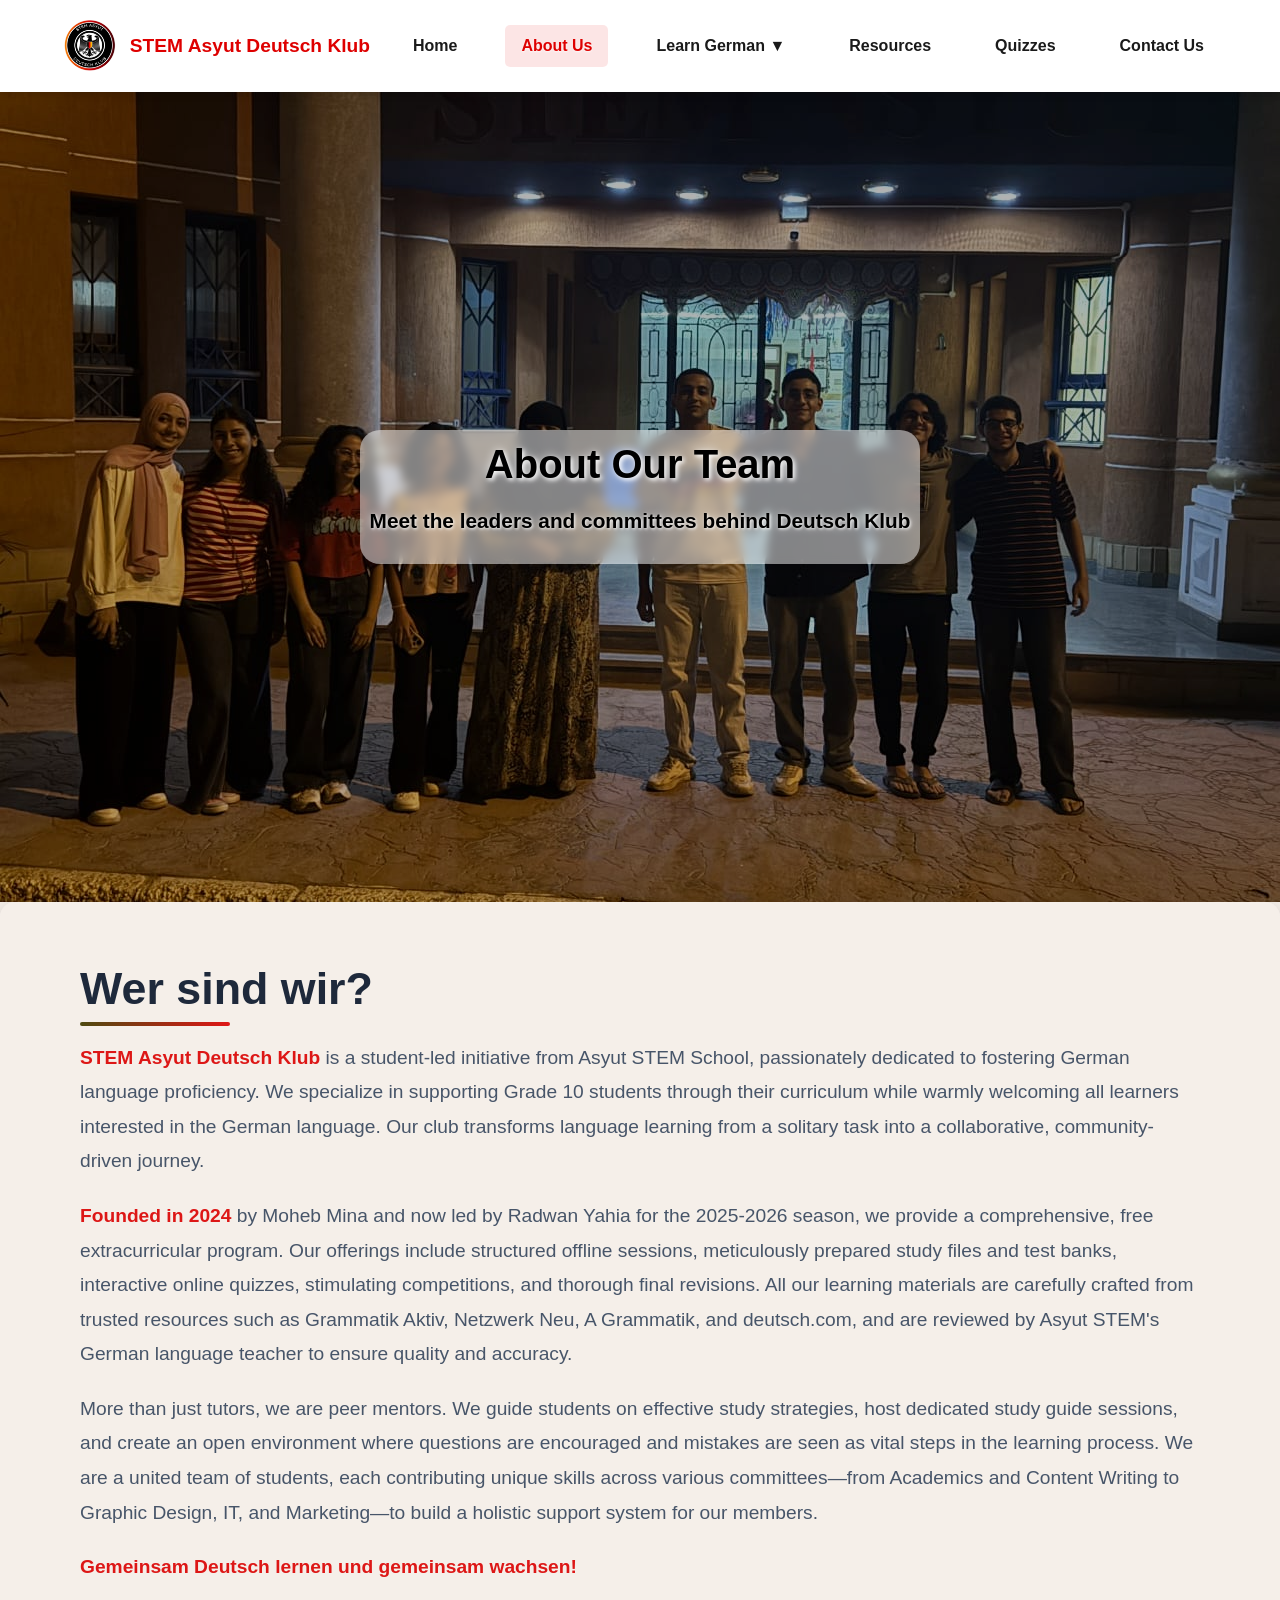
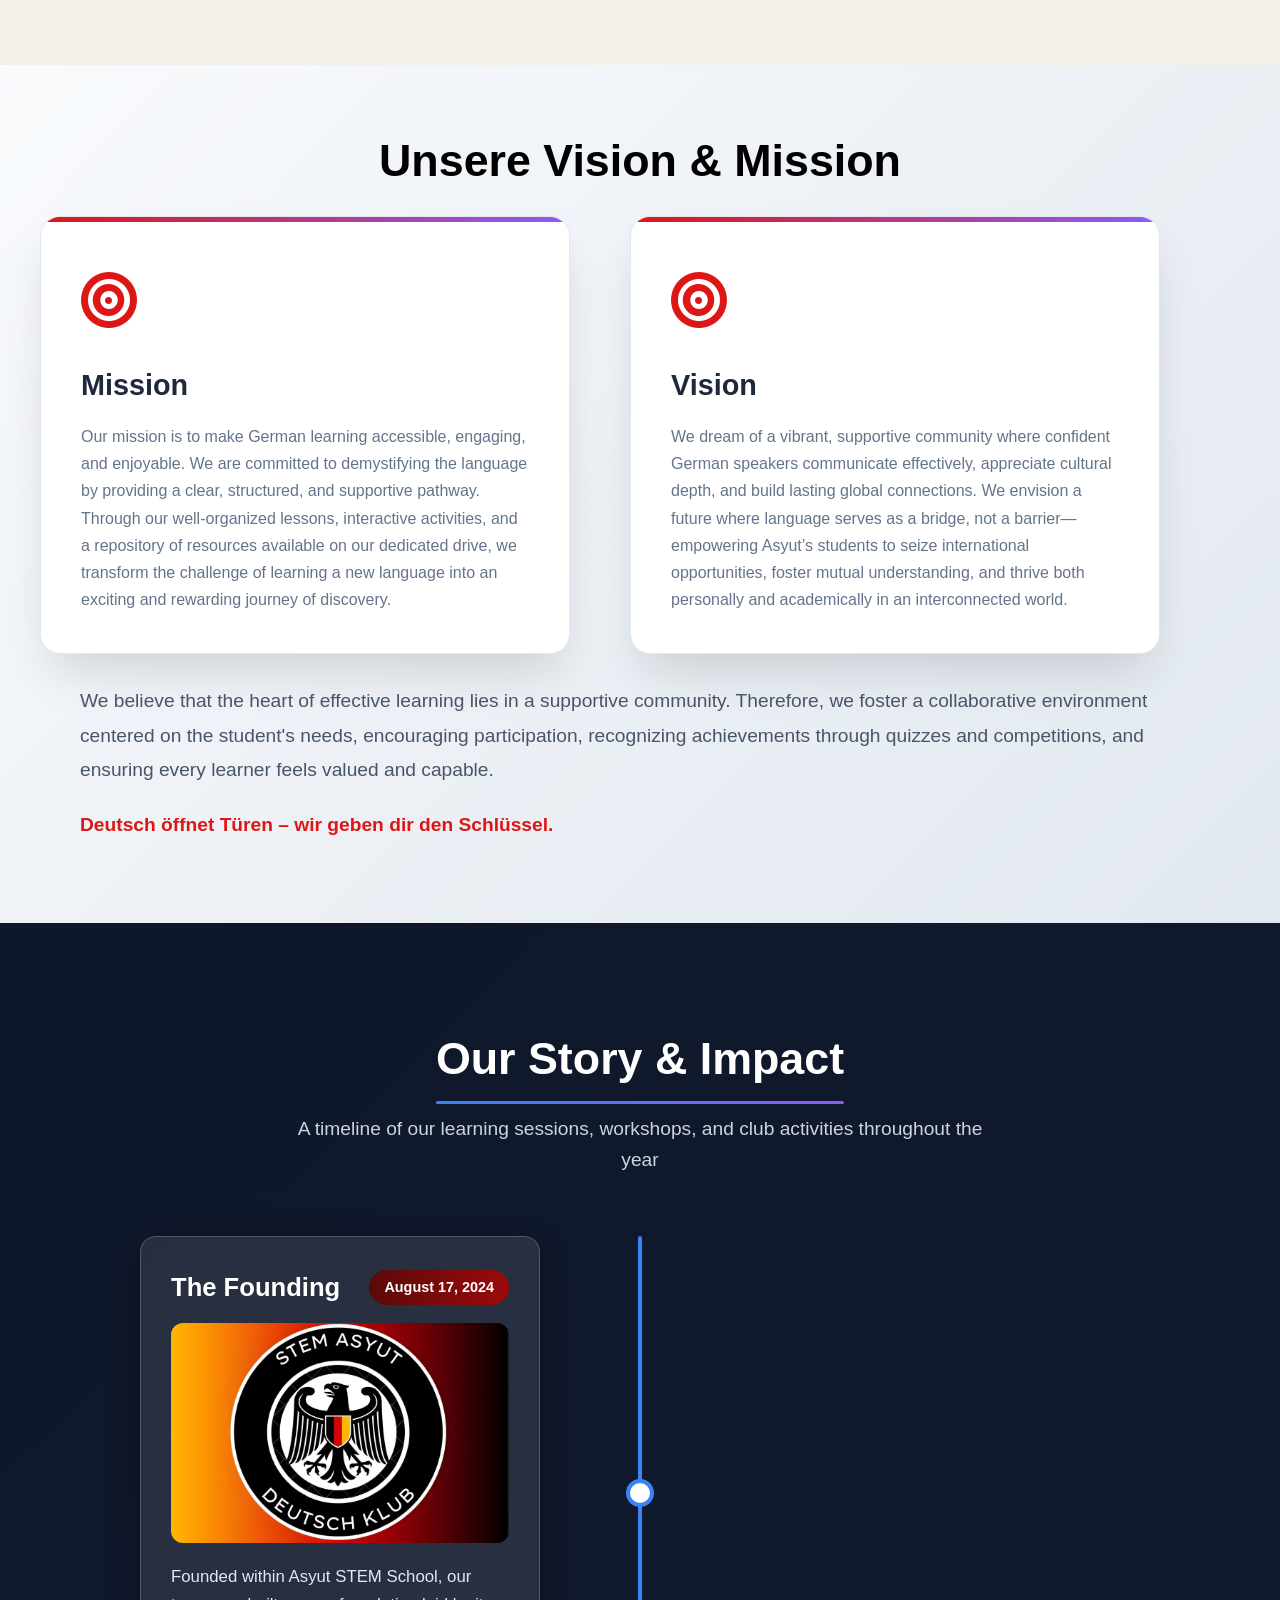
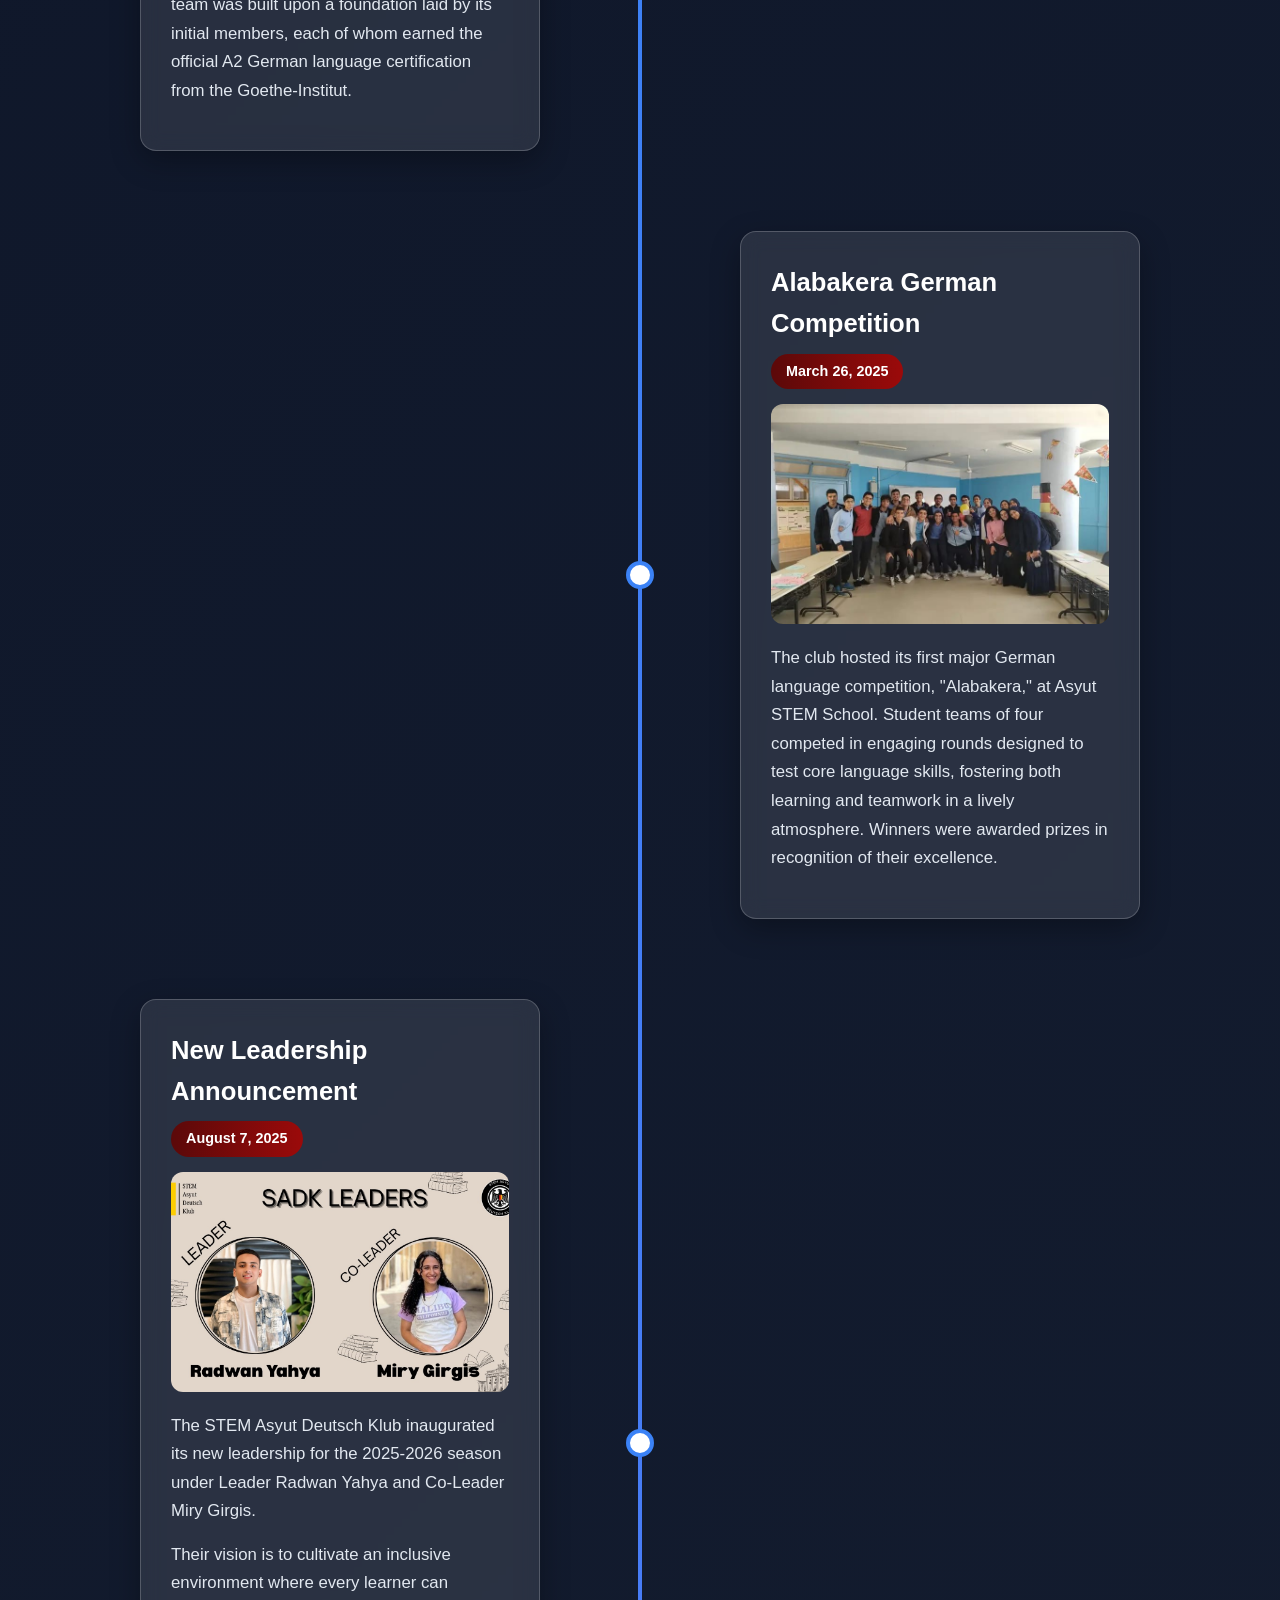
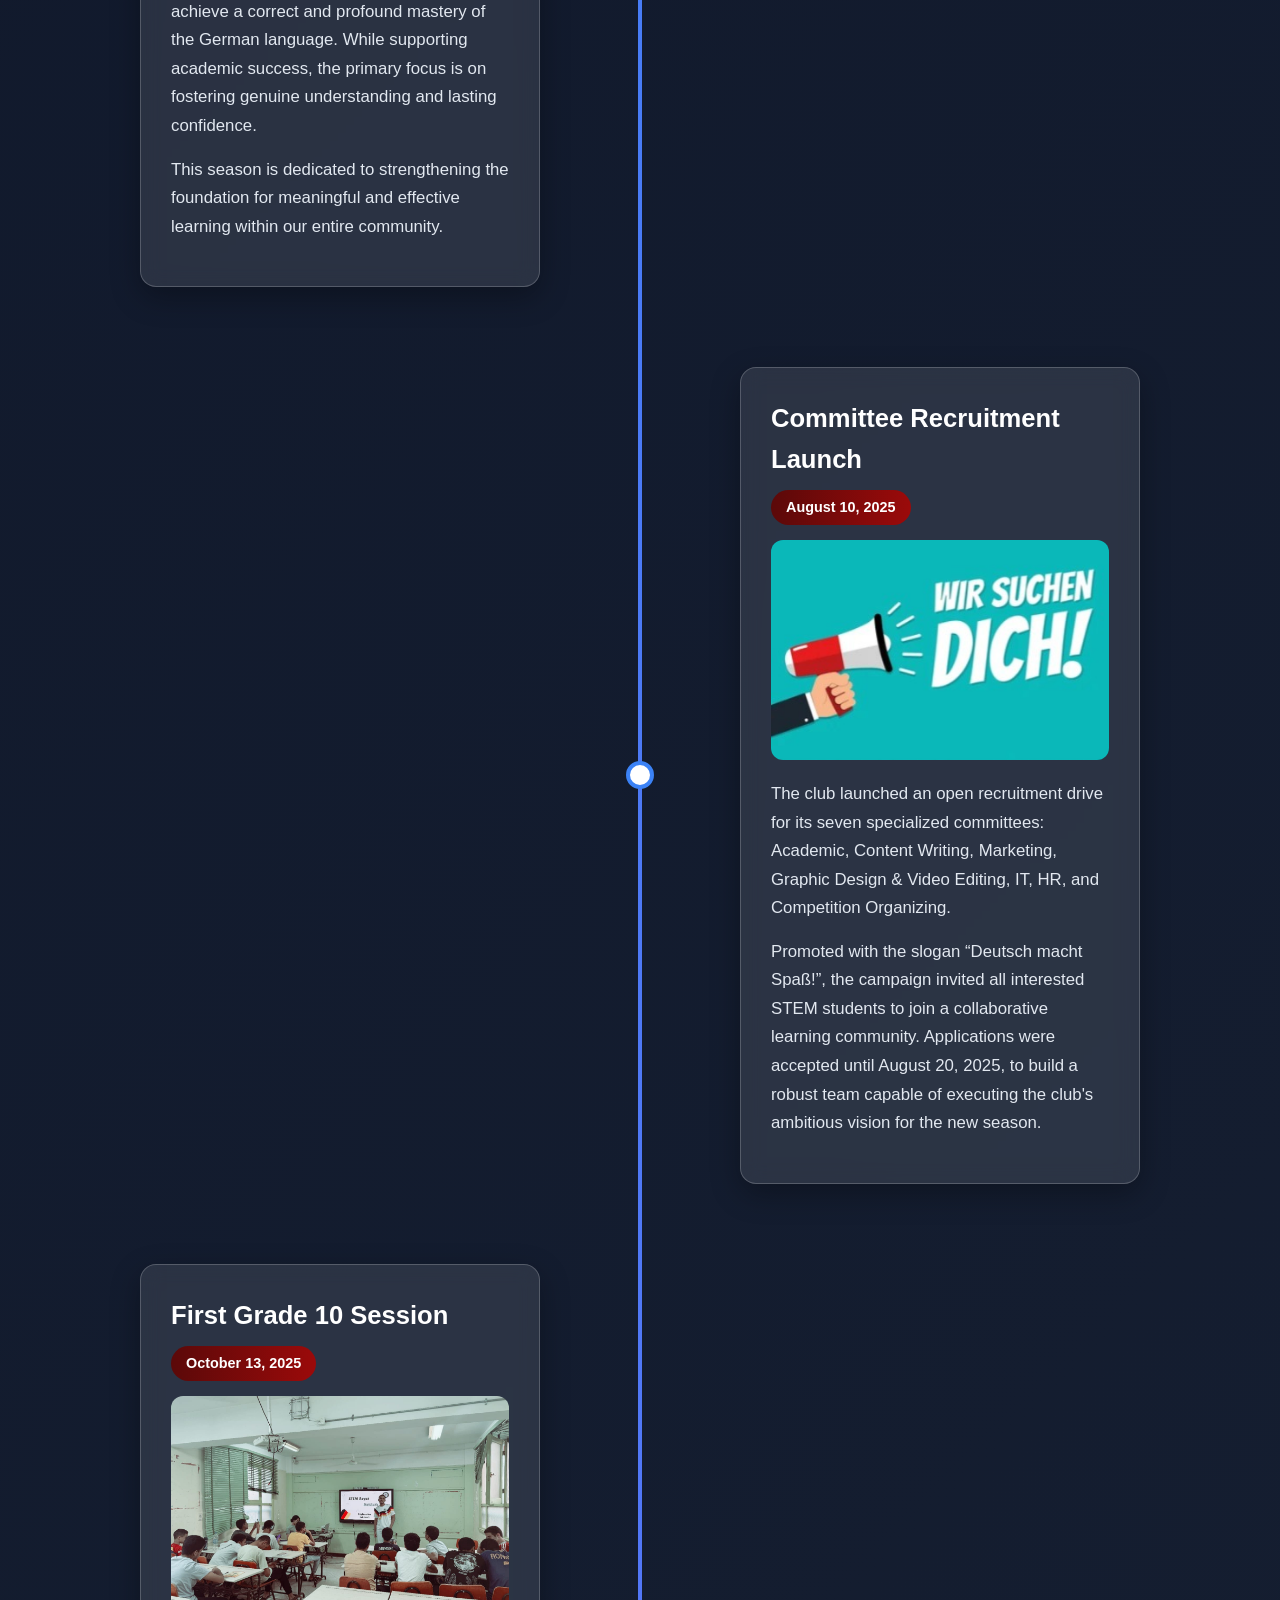
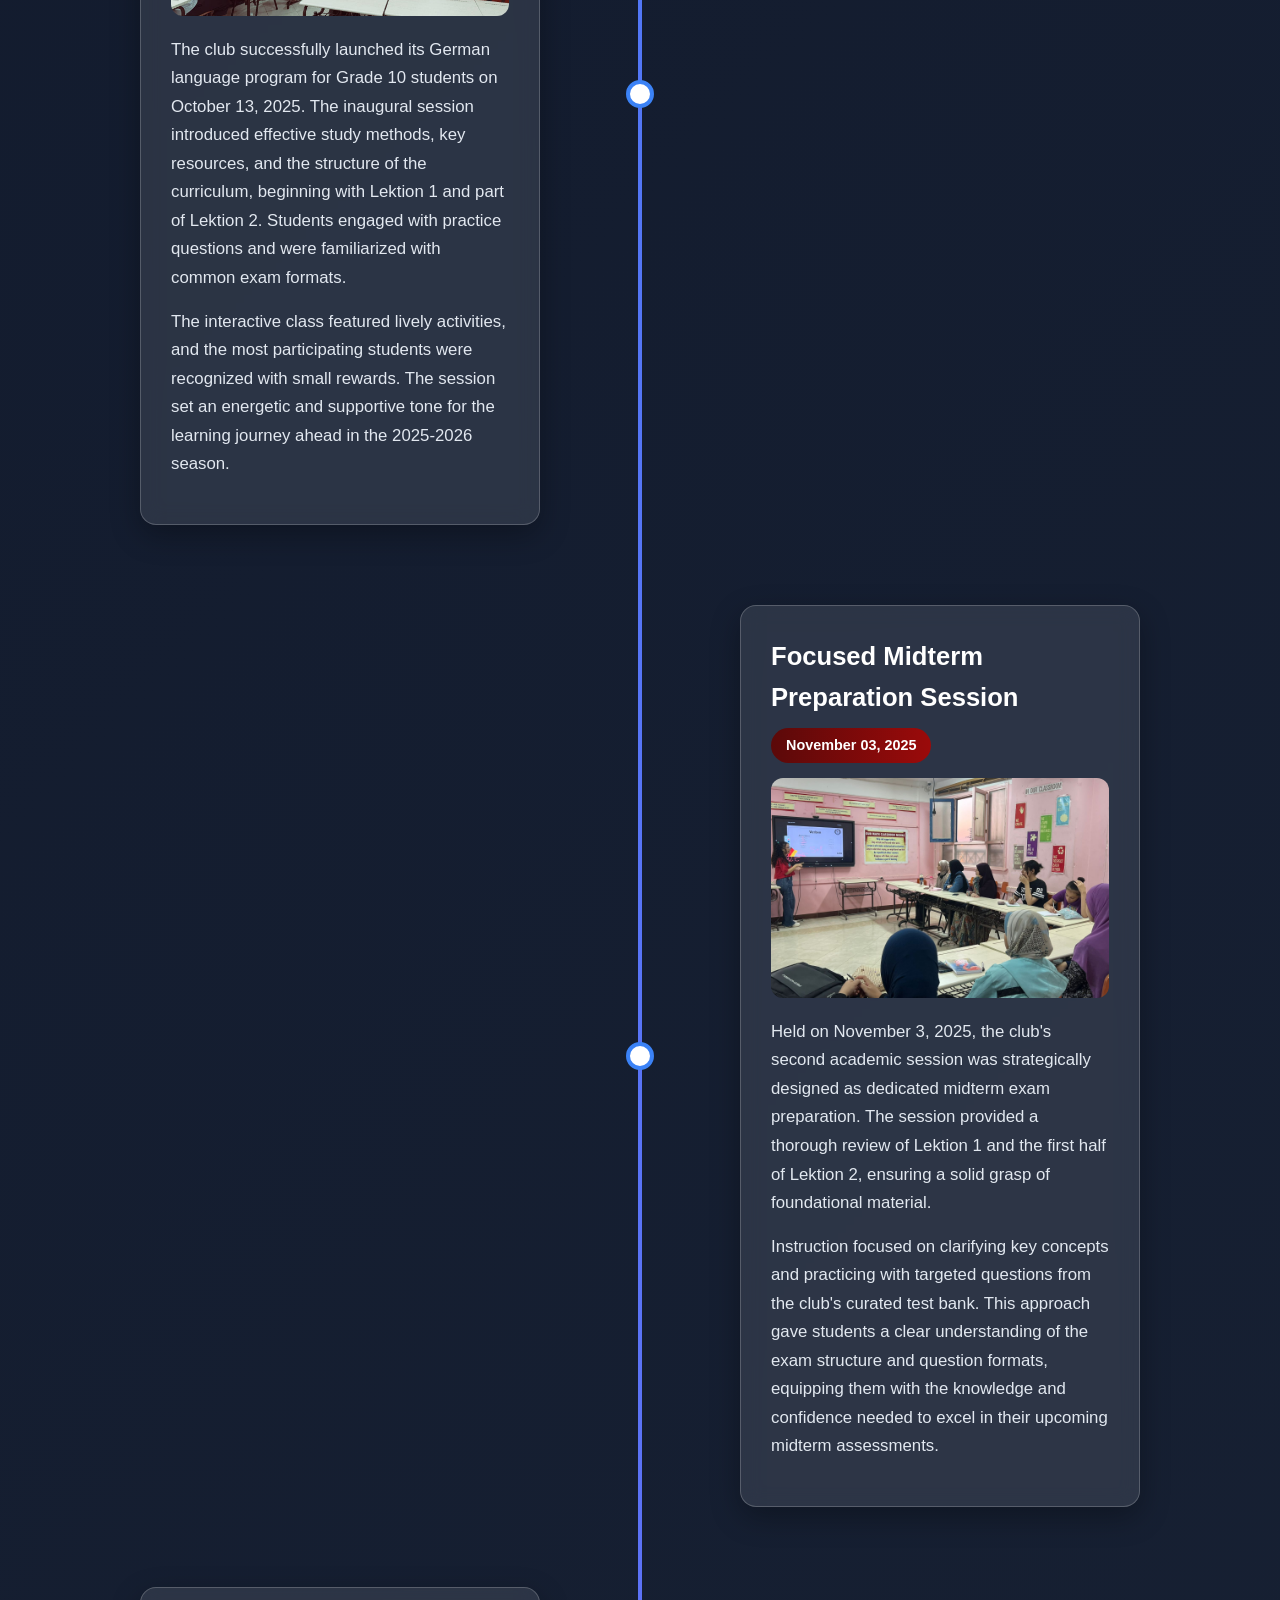
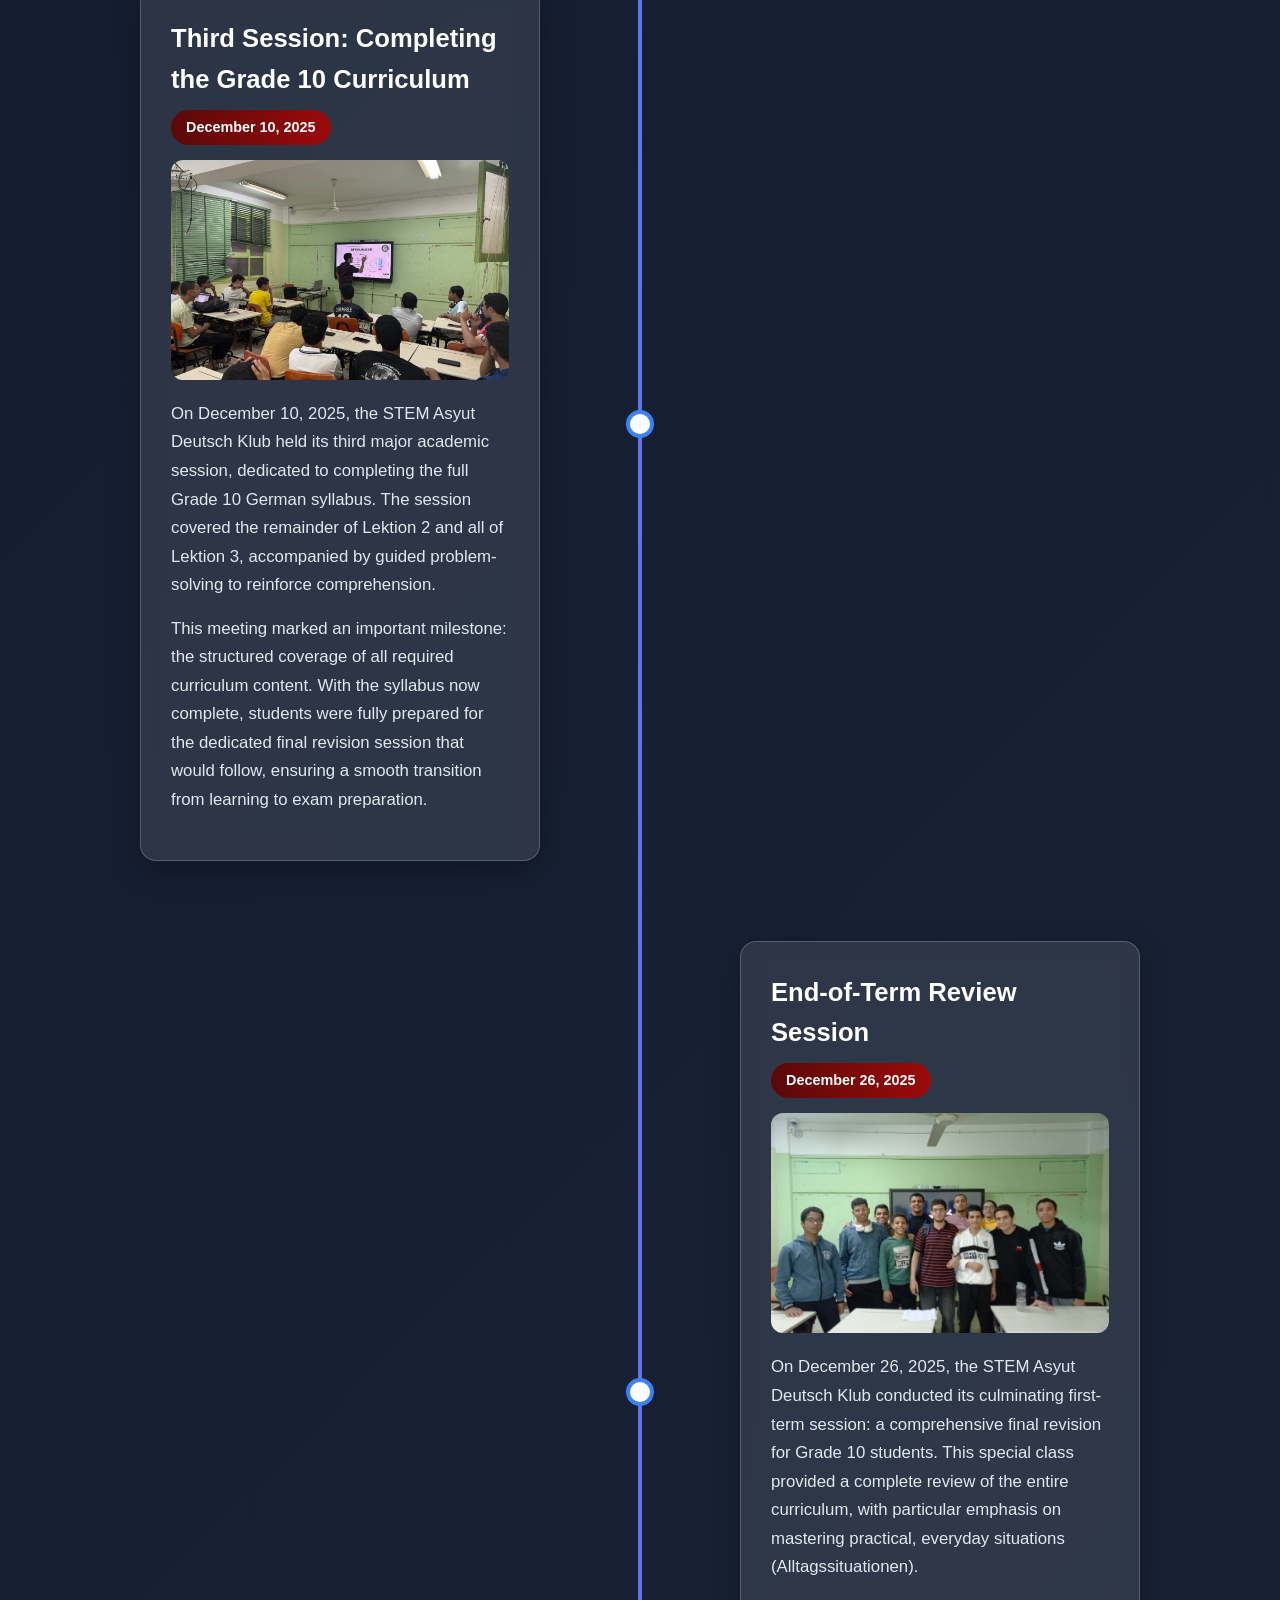
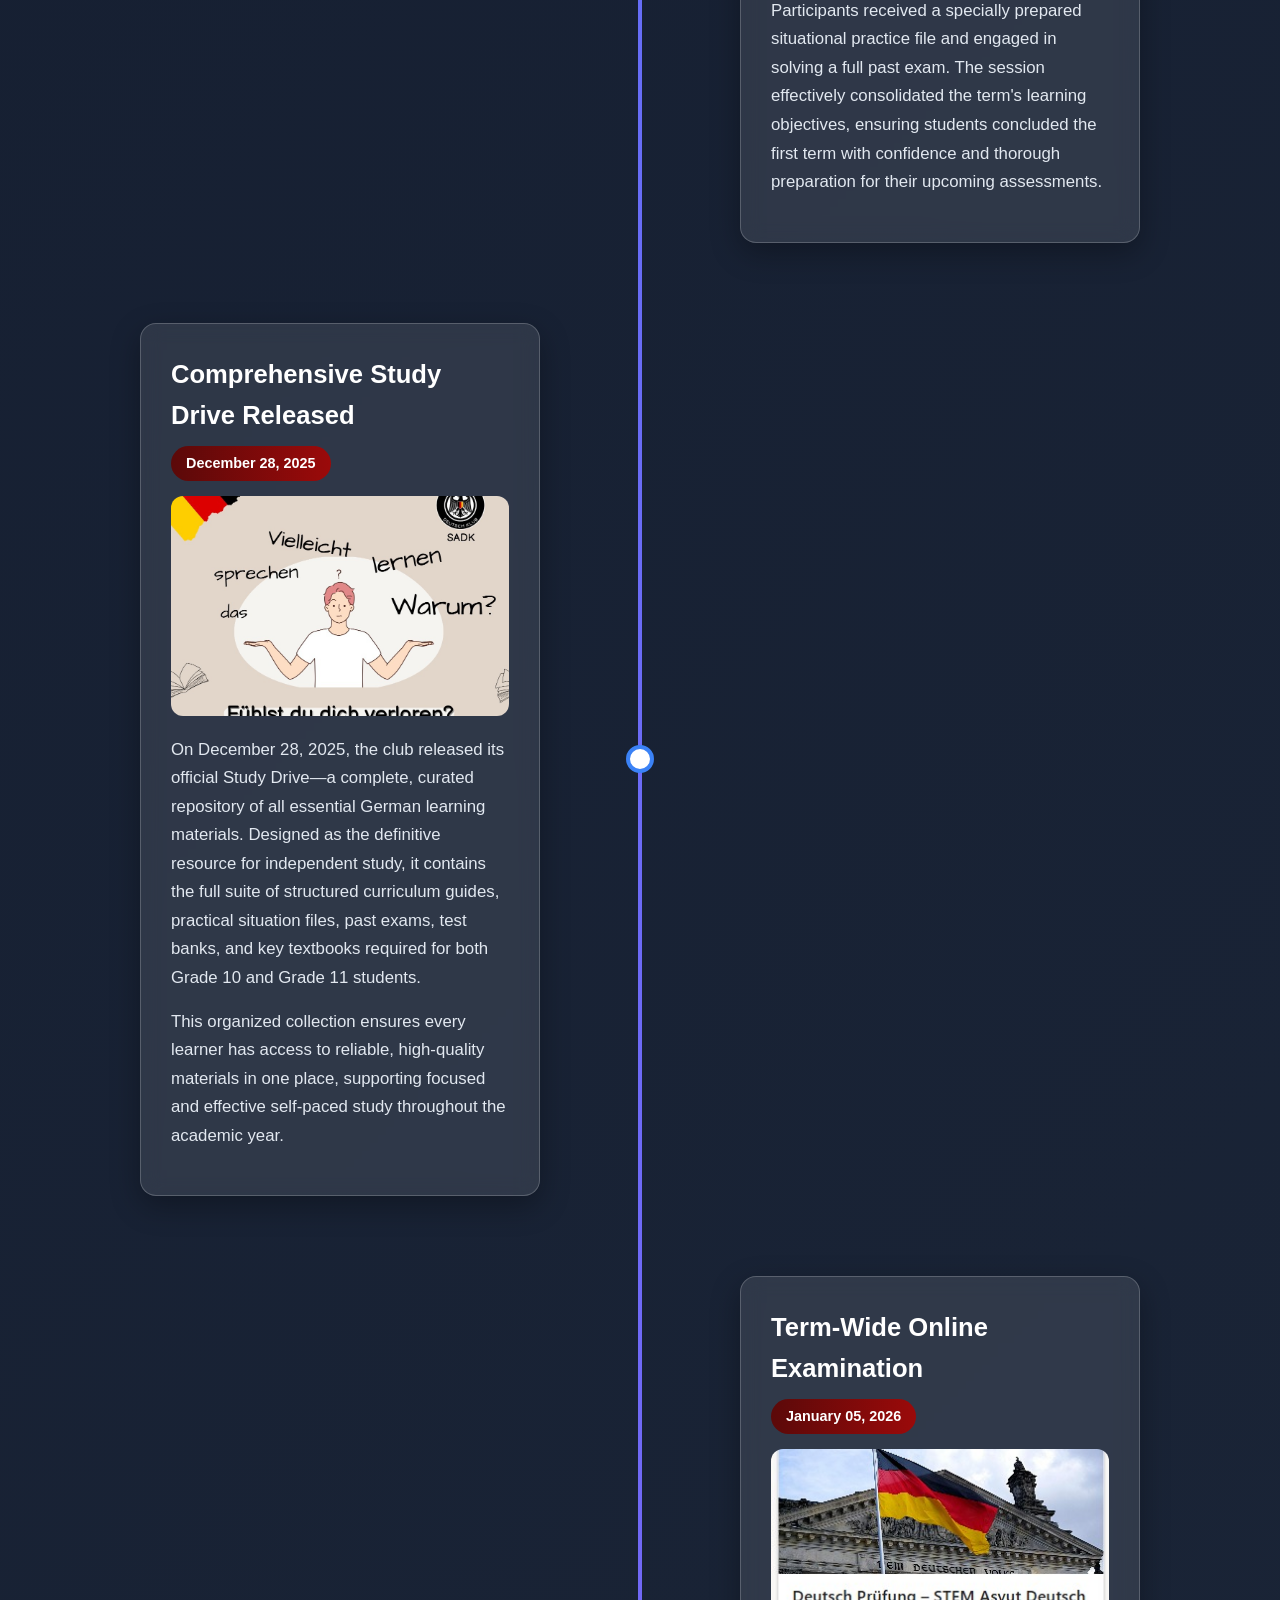
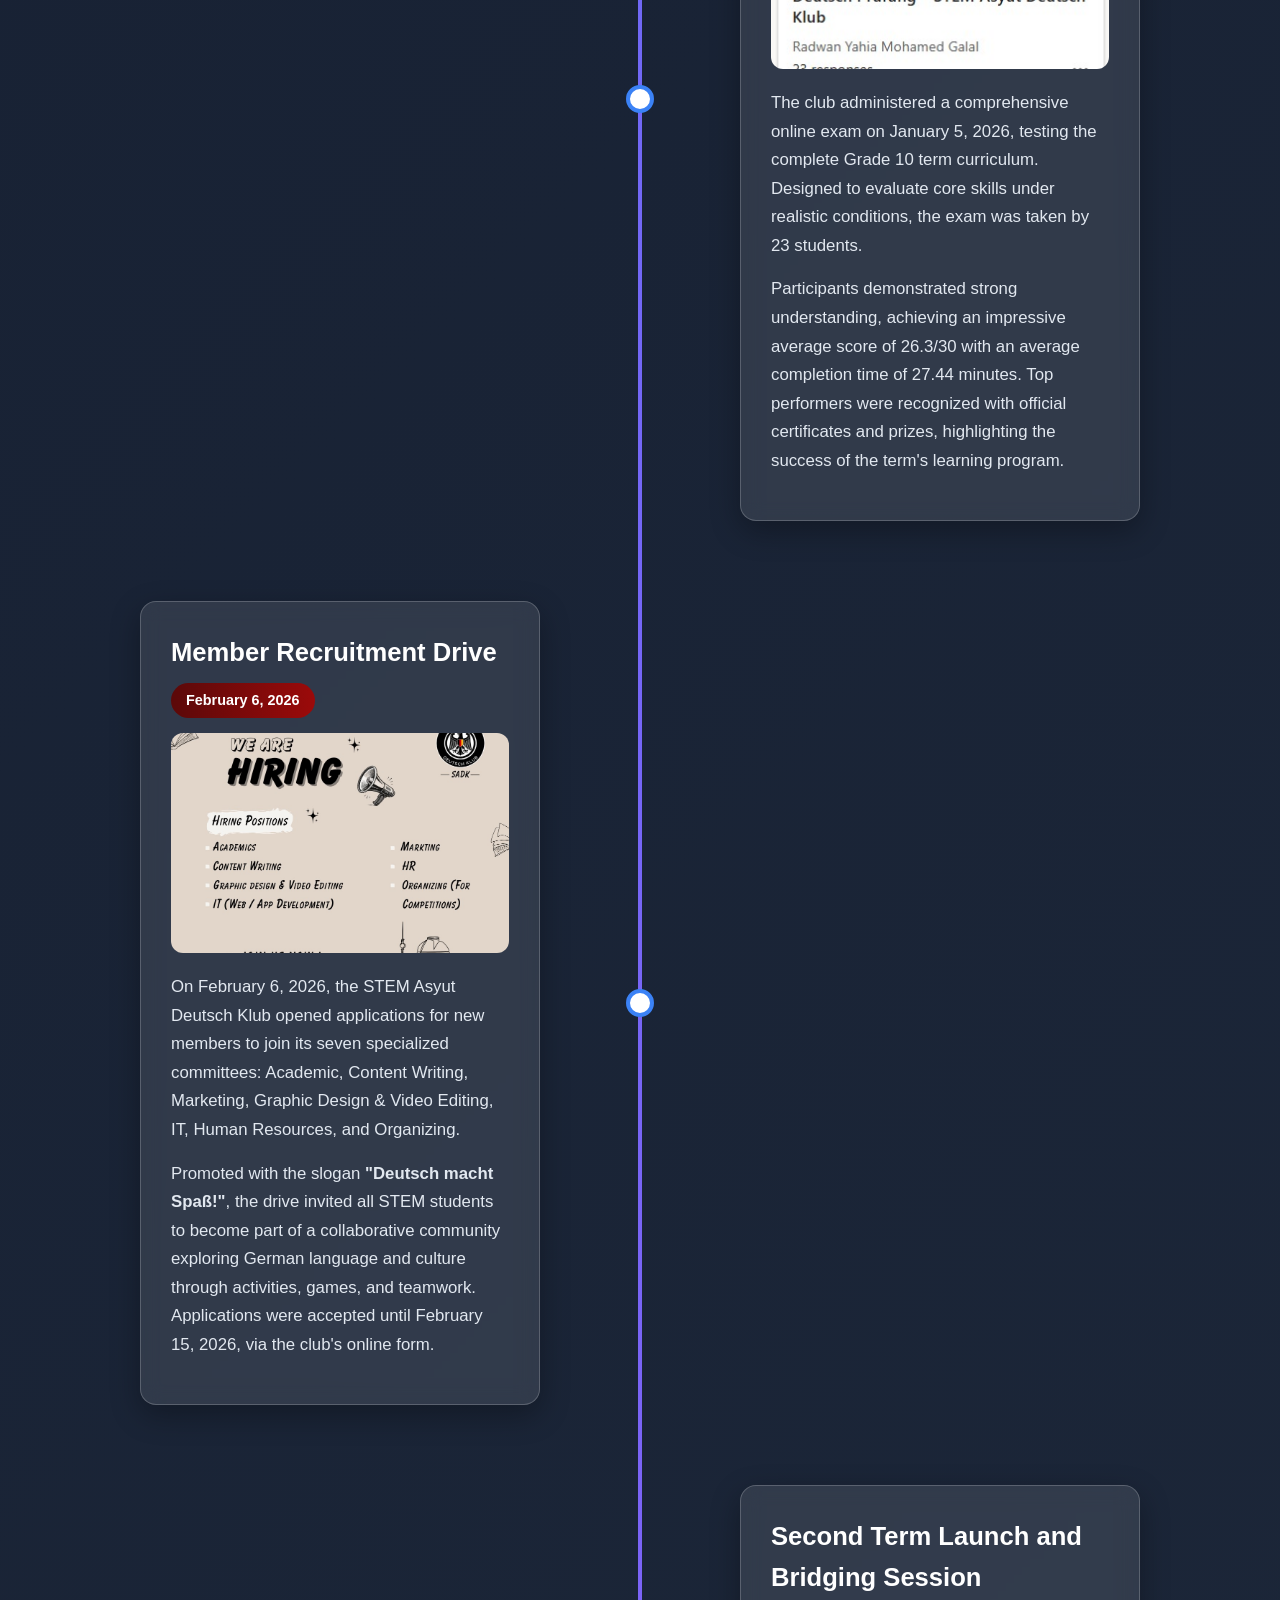
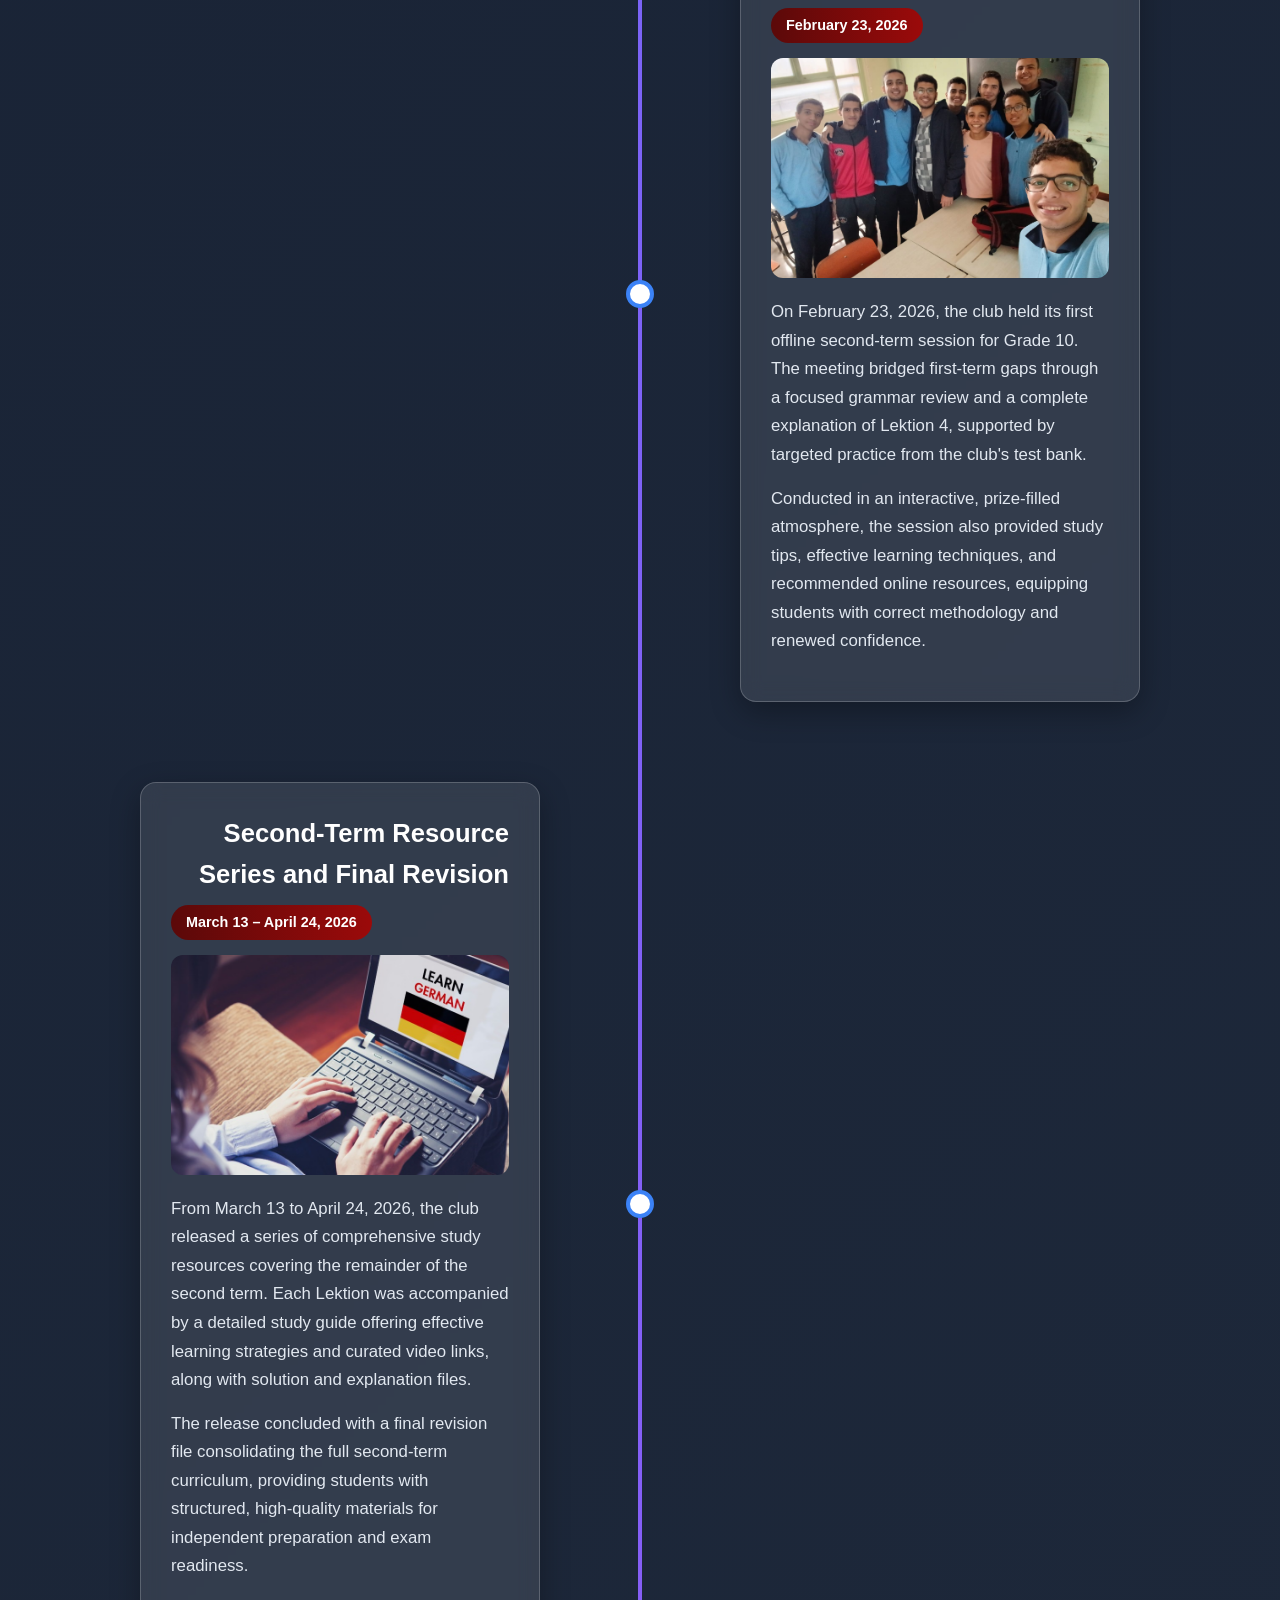
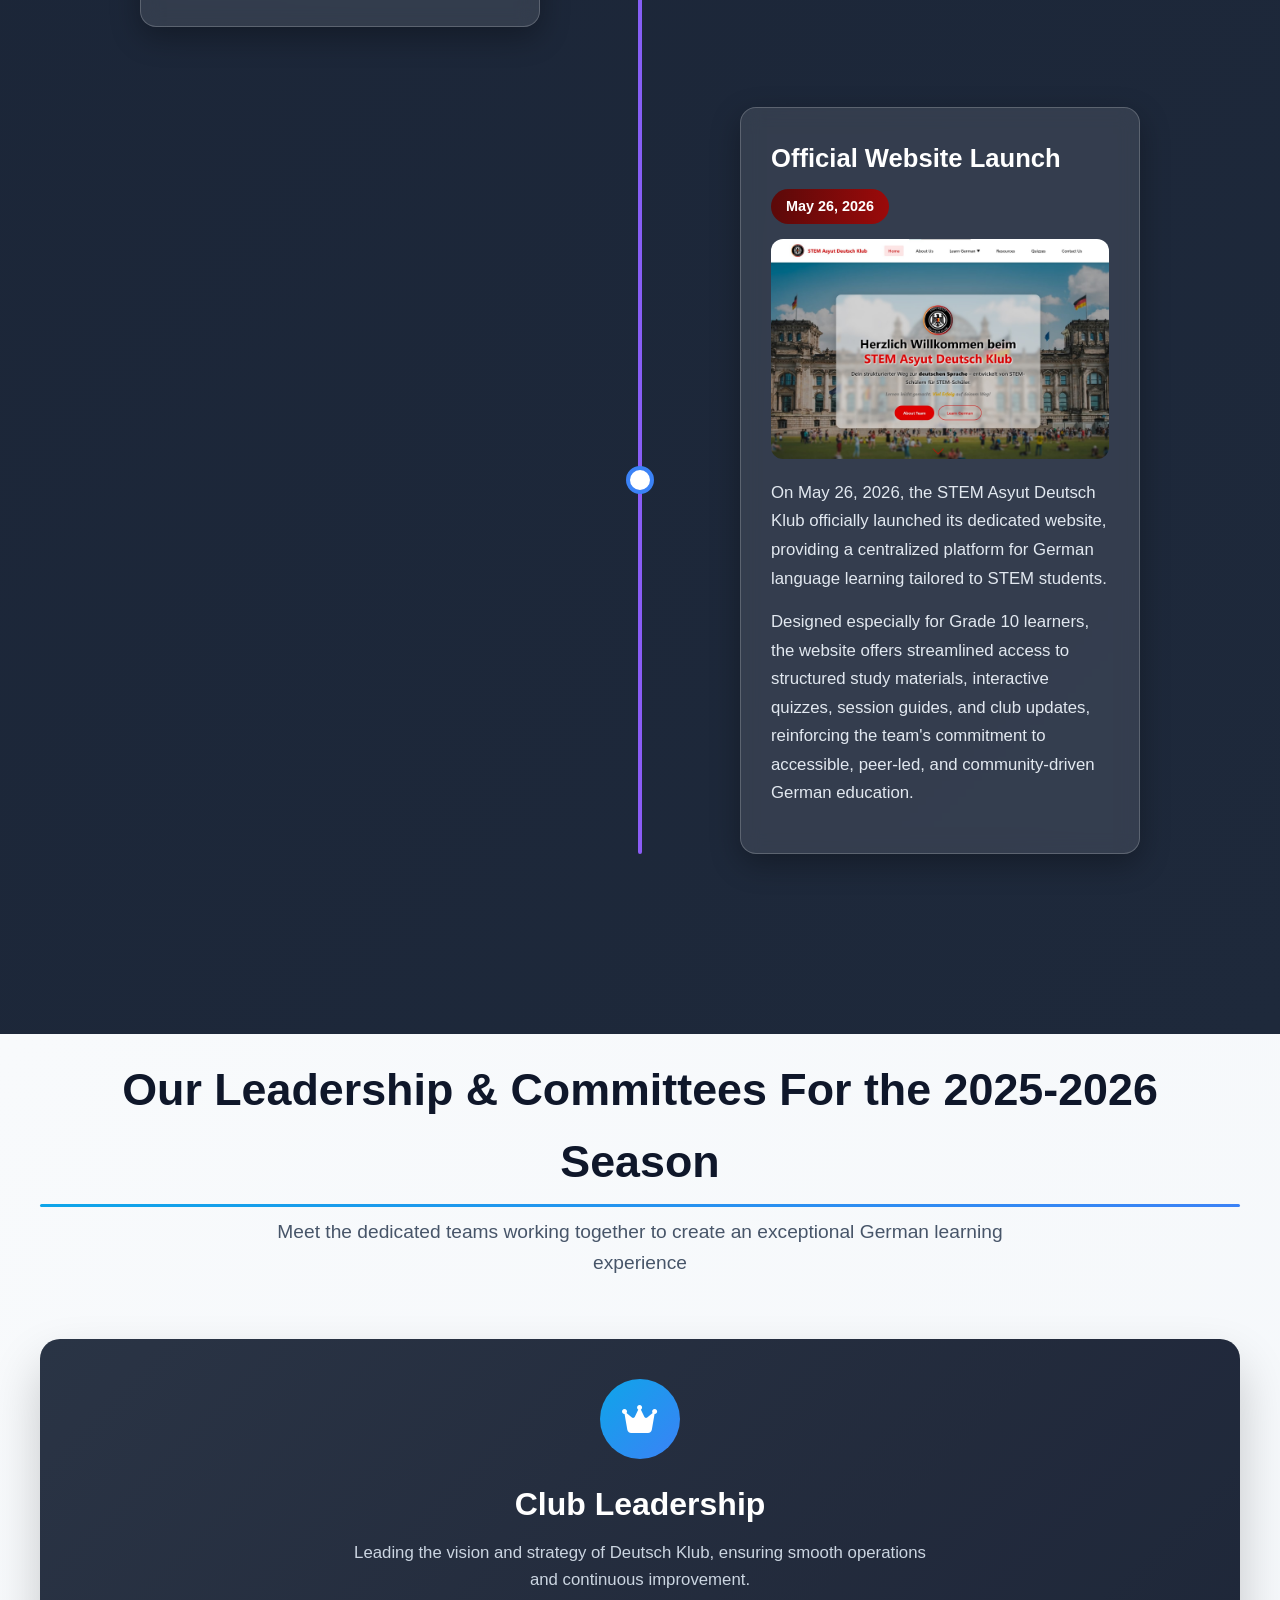
==== pages/about.html @ eb53fe4f "Add files via upload" ====
<!DOCTYPE html>
<html lang="en">
<head>
    <meta charset="UTF-8">
    <meta name="viewport" content="width=device-width, initial-scale=1.0">
    <title>About Team - Deutsch Klub</title>
    <link rel="stylesheet" href="../css/style.css">
    <link rel="stylesheet" href="../css/about.css">
    <link rel="icon" type="image/png" href="../images/Logo.png">
    <link rel="stylesheet" href="https://cdnjs.cloudflare.com/ajax/libs/font-awesome/6.5.0/css/all.min.css">
</head>
<body>
    <nav class="navbar">
        <div class="nav-container">
            <div class="nav-logo">
                <img src="../images/Logo.png" alt="Deutsch Klub Logo" class="logo-img">
                <span class="logo-text">STEM Asyut Deutsch Klub</span>
            </div>
            <ul class="nav-menu" id="navMenu">
                <li class="nav-item">
                    <a href="../index.html" class="nav-link">Home</a>
                </li>
                <li class="nav-item">
                    <a href="about.html" class="nav-link active">About Us</a>
                </li>
                <li class="nav-item dropdown">
                    <a href="#" class="nav-link dropdown-toggle">Learn German ▼</a>
                    <ul class="dropdown-menu">
                        <li class="dropdown-item"><a href="Materials.html" class="dropdown-toggle-sub">Materials</a></li>
                        <li class="dropdown-item">
                            <a href="#" class="dropdown-toggle-sub">G10 ▼</a>
                            <ul class="dropdown-submenu">
                                <li class="dropdown-item"><a href="curriculum/g10/semester1/lektionen.html">Semester 1</a></li>
                                <li class="dropdown-item"><a href="curriculum/g10/semester2/lektionen.html">Semester 2</a></li>
                            </ul>
                        </li>
                        <li class="dropdown-item">
                            <a href="#" class="dropdown-toggle-sub">G11 ▼</a>
                            <ul class="dropdown-submenu">
                                <li class="dropdown-item"><a href="curriculum/g11/semester1/lektionen.html">Semester 1</a></li>
                                <li class="dropdown-item"><a href="curriculum/g11/semester2/lektionen.html">Semester 2</a></li>
                            </ul>
                        </li>
                    </ul>
                </li>
                <li class="nav-item"><a href="resources.html" class="nav-link">Resources</a></li>
                <li class="nav-item"><a href="test-banks.html" class="nav-link">Quizzes</a></li>
                <li class="nav-item"><a href="contact.html" class="nav-link">Contact Us</a></li>
            </ul>
            <div class="hamburger" id="hamburger">
                <span></span><span></span><span></span>
            </div>
        </div>
    </nav>


    <section class="hero">
        <div class="hero-background">
            <img src="../images/club.jpeg" alt="Background" class="bg-image">
            <div class="overlay"></div>
        </div>

        <div class="hero-content" style="padding: 10px;">
            <h1 class="hero-title" style="font-size: 40px;">About Our Team</h1>
            <p class="hero-subtitle">Meet the leaders and committees behind Deutsch Klub</p>
        </div>
    </section>

        <section class="page-content">
        <!-- Section 1: What is Deutsch Klub? -->
        <section class="story-section" id="what-is">
            <div class="section-container">
                <div class="content-wrapper">
                    <div class="text-content">
                        <h2>Wer sind wir?</h2>
                        <p><span class="highlight">STEM Asyut Deutsch Klub</span> is a student-led initiative from Asyut STEM School, passionately dedicated to fostering German language proficiency. We specialize in supporting Grade 10 students through their curriculum while warmly welcoming all learners interested in the German language. Our club transforms language learning from a solitary task into a collaborative, community-driven journey.</p>
                        <p><span class="highlight">Founded in 2024</span> by Moheb Mina and now led by Radwan Yahia for the 2025-2026 season, we provide a comprehensive, free extracurricular program. Our offerings include structured offline sessions, meticulously prepared study files and test banks, interactive online quizzes, stimulating competitions, and thorough final revisions. All our learning materials are carefully crafted from trusted resources such as Grammatik Aktiv, Netzwerk Neu, A Grammatik, and deutsch.com, and are reviewed by Asyut STEM's German language teacher to ensure quality and accuracy.</p>
                        <p>More than just tutors, we are peer mentors. We guide students on effective study strategies, host dedicated study guide sessions, and create an open environment where questions are encouraged and mistakes are seen as vital steps in the learning process. We are a united team of students, each contributing unique skills across various committees—from Academics and Content Writing to Graphic Design, IT, and Marketing—to build a holistic support system for our members.</p>
                        <p><span class="highlight">Gemeinsam Deutsch lernen und gemeinsam wachsen!</span>
                    </div>
                </div>
            </div>
        </section>

        <!-- Section 2: Our Vision & Mission -->
        <section class="story-section" id="vision-mission">
            <div class="section-container">
                <h2 class="Vision-title">Unsere Vision & Mission</h1>
                <div class="content-wrapper reverse">
                    <div class="visual-content">
                        <div class="visual-box">
                            <div class="visual-icon">
                                <i class="fas fa-bullseye"></i>
                            </div>
                            <h3>Vision</h3>
                            <p>We dream of a vibrant, supportive community where confident German speakers communicate effectively, appreciate cultural depth, and build lasting global connections. We envision a future where language serves as a bridge, not a barrier—empowering Asyut’s students to seize international opportunities, foster mutual understanding, and thrive both personally and academically in an interconnected world.</p>
                        </div>
                    </div>
                    <div class="visual-content">
                        <div class="visual-box">
                            <div class="visual-icon">
                                <i class="fas fa-bullseye"></i>
                            </div>
                            <h3>Mission</h3>
                            <p>Our mission is to make German learning accessible, engaging, and enjoyable. We are committed to demystifying the language by providing a clear, structured, and supportive pathway. Through our well-organized lessons, interactive activities, and a repository of resources available on our dedicated drive, we transform the challenge of learning a new language into an exciting and rewarding journey of discovery.</p>
                        </div>
                    </div>
                </div>
                <div class="text-content" style="margin-top: 30px;">
                    <p>We believe that the heart of effective learning lies in a supportive community. Therefore, we foster a collaborative environment centered on the student's needs, encouraging participation, recognizing achievements through quizzes and competitions, and ensuring every learner feels valued and capable.</p>
                    
                    <p><span class="highlight">Deutsch öffnet Türen – wir geben dir den Schlüssel.</span></p>
                </div>
            </div>
        </section>
                <!-- Timeline Section: Sessions & Activities -->
        <section class="timeline-section" id="sessions-timeline">
            <div class="timeline-container">
                <h2 class="timeline-title">Our Story & Impact</h2>
                <p class="timeline-subtitle">A timeline of our learning sessions, workshops, and club activities throughout the year</p>
                
                <div class="timeline">
                    <!-- Timeline Item 1 -->
                    <div class="timeline-item">
                        <div class="timeline-content">
                            <div class="timeline-header">
                                <h3>The Founding</h3>
                                <span class="timeline-date">August 17, 2024</span>
                            </div>
                            
                            <div class="timeline-image">
                                <!-- Add your image here -->
                                <img src="../IMGs/logo.jpeg" alt="Lektion 3 Session">
                                <!-- <div style="width:100%; height:100%; background: linear-gradient(135deg, #3b82f6, #8b5cf6); display: flex; align-items: center; justify-content: center; color: white; font-size: 1.2rem;">
                                    Session Image 1
                                </div> -->
                            </div>
                            
                            <div class="timeline-description">
                                <p>Founded within Asyut STEM School, our team was built upon a foundation laid by its initial members, each of whom earned the official A2 German language certification from the Goethe-Institut.</p>
                                
                            </div>
                        </div>
                    </div>
                    
                    <!-- Timeline Item 2 -->
                    <div class="timeline-item">
                        <div class="timeline-content">
                            <div class="timeline-header">
                                <h3>Alabakera German Competition</h3>
                                <span class="timeline-date">March 26, 2025</span>
                            </div>
                            
                            <div class="timeline-image">
                                <!-- Add your image here -->
                                <img src="../images/Abakera Comp.jpeg" alt="Alabakera German Competition">
                                <!-- <div style="width:100%; height:100%; background: linear-gradient(135deg, #10b981, #3b82f6); display: flex; align-items: center; justify-content: center; color: white; font-size: 1.2rem;">
                                    Session Image 2
                                </div> -->
                            </div>
                            
                            <div class="timeline-description">
                                <p>The club hosted its first major German language competition, "Alabakera," at Asyut STEM School. Student teams of four competed in engaging rounds designed to test core language skills, fostering both learning and teamwork in a lively atmosphere. Winners were awarded prizes in recognition of their excellence.</p>
                            </div>
                        </div>
                    </div>
                    
                    <!-- Timeline Item 3 -->
                    <div class="timeline-item">
                        <div class="timeline-content">
                            <div class="timeline-header">
                                <h3 align="left">New Leadership Announcement</h3>
                                <span class="timeline-date">August 7, 2025</span>
                            </div>
                            
                            <div class="timeline-image">
                                <!-- Add your image here -->
                                <img src="../images/leaders.png" alt="leaders">
                                <!-- <div style="width:100%; height:100%; background: linear-gradient(135deg, #8b5cf6, #ec4899); display: flex; align-items: center; justify-content: center; color: white; font-size: 1.2rem;">
                                    Session Image 3
                                </div> -->
                            </div>
                            
                            <div class="timeline-description">
                                <p>The STEM Asyut Deutsch Klub inaugurated its new leadership for the 2025-2026 season under Leader Radwan Yahya and Co-Leader Miry Girgis.</p>
                                <p>Their vision is to cultivate an inclusive environment where every learner can achieve a correct and profound mastery of the German language. While supporting academic success, the primary focus is on fostering genuine understanding and lasting confidence.</p>
                                <p>This season is dedicated to strengthening the foundation for meaningful and effective learning within our entire community.</p>
                            </div>
                        </div>
                    </div>
                    
                    <!-- Timeline Item 4 -->
                    <div class="timeline-item">
                        <div class="timeline-content">
                            <div class="timeline-header">
                                <h3>Committee Recruitment Launch</h3>
                                <span class="timeline-date">August 10, 2025</span>
                            </div>
                            
                            <div class="timeline-image">
                                <!-- Add your image here -->
                                <img src="../images/Hiring.jpeg" alt="Speaking Practice">
                                <!-- <div style="width:100%; height:100%; background: linear-gradient(135deg, #f59e0b, #ef4444); display: flex; align-items: center; justify-content: center; color: white; font-size: 1.2rem;">
                                    Session Image 4
                                </div> -->
                            </div>
                            
                            <div class="timeline-description">
                                <p>The club launched an open recruitment drive for its seven specialized committees: Academic, Content Writing, Marketing, Graphic Design & Video Editing, IT, HR, and Competition Organizing.</p>
                                <p>Promoted with the slogan “Deutsch macht Spaß!”, the campaign invited all interested STEM students to join a collaborative learning community. Applications were accepted until August 20, 2025, to build a robust team capable of executing the club's ambitious vision for the new season.</p>
                            </div>
                        </div>
                    </div>
                    
                    <!-- Timeline Item 5 -->
                    <div class="timeline-item">
                        <div class="timeline-content">
                            <div class="timeline-header">
                                <h3>First Grade 10 Session</h3>
                                <span class="timeline-date">October 13, 2025</span>
                            </div>
                            
                            <div class="timeline-image">
                                <!-- Add your image here -->
                                <img src="../images/session1.jpeg" alt="session1">
                                <!-- <div style="width:100%; height:100%; background: linear-gradient(135deg, #06b6d4, #3b82f6); display: flex; align-items: center; justify-content: center; color: white; font-size: 1.2rem;">
                                    Session Image 5
                                </div> -->
                            </div>
                            
                            <div class="timeline-description">
                                <p>The club successfully launched its German language program for Grade 10 students on October 13, 2025. The inaugural session introduced effective study methods, key resources, and the structure of the curriculum, beginning with Lektion 1 and part of Lektion 2. Students engaged with practice questions and were familiarized with common exam formats.</p>
                                <p>The interactive class featured lively activities, and the most participating students were recognized with small rewards. The session set an energetic and supportive tone for the learning journey ahead in the 2025-2026 season.</p>
                            </div>
                        </div>
                    </div>
                    <!-- Timeline Item 6 -->
                    <div class="timeline-item">
                        <div class="timeline-content">
                            <div class="timeline-header">
                                <h3>Focused Midterm Preparation Session </h3>
                                <span class="timeline-date">November 03, 2025</span>
                            </div>
                            
                            <div class="timeline-image">
                                <!-- Add your image here -->
                                <img src="../images/session2.jpeg" alt="session1">
                                <!-- <div style="width:100%; height:100%; background: linear-gradient(135deg, #06b6d4, #3b82f6); display: flex; align-items: center; justify-content: center; color: white; font-size: 1.2rem;">
                                    Session Image 5
                                </div> -->
                            </div>
                            
                            <div class="timeline-description">
                                <p>Held on November 3, 2025, the club's second academic session was strategically designed as dedicated midterm exam preparation. The session provided a thorough review of Lektion 1 and the first half of Lektion 2, ensuring a solid grasp of foundational material.</p>
                                <p>Instruction focused on clarifying key concepts and practicing with targeted questions from the club's curated test bank. This approach gave students a clear understanding of the exam structure and question formats, equipping them with the knowledge and confidence needed to excel in their upcoming midterm assessments.</p>
                            </div>
                        </div>
                    </div>
                    <!-- Timeline Item 7 -->
                    <div class="timeline-item">
                        <div class="timeline-content">
                            <div class="timeline-header">
                                <h3 align="left">Third Session: Completing the Grade 10 Curriculum</h3>
                                <span class="timeline-date">December 10, 2025</span>
                            </div>
                            
                            <div class="timeline-image">
                                <!-- Add your image here -->
                                <img src="../images/session3.jpeg" alt="session1">
                                <!-- <div style="width:100%; height:100%; background: linear-gradient(135deg, #06b6d4, #3b82f6); display: flex; align-items: center; justify-content: center; color: white; font-size: 1.2rem;">
                                    Session Image 5
                                </div> -->
                            </div>
                            
                            <div class="timeline-description">
                                <p>On December 10, 2025, the STEM Asyut Deutsch Klub held its third major academic session, dedicated to completing the full Grade 10 German syllabus. The session covered the remainder of Lektion 2 and all of Lektion 3, accompanied by guided problem-solving to reinforce comprehension.</p>
                                <p>This meeting marked an important milestone: the structured coverage of all required curriculum content. With the syllabus now complete, students were fully prepared for the dedicated final revision session that would follow, ensuring a smooth transition from learning to exam preparation.</p>
                            </div>
                        </div>
                    </div>
                    <!-- Timeline Item 7 -->
                    <div class="timeline-item">
                        <div class="timeline-content">
                            <div class="timeline-header">
                                <h3 align="left">End-of-Term Review Session</h3>
                                <span class="timeline-date">December 26, 2025</span>
                            </div>
                            
                            <div class="timeline-image">
                                <!-- Add your image here -->
                                <img src="../images/session4.jpeg" alt="session1">
                                <!-- <div style="width:100%; height:100%; background: linear-gradient(135deg, #06b6d4, #3b82f6); display: flex; align-items: center; justify-content: center; color: white; font-size: 1.2rem;">
                                    Session Image 5
                                </div> -->
                            </div>
                            
                            <div class="timeline-description">
                                <p>On December 26, 2025, the STEM Asyut Deutsch Klub conducted its culminating first-term session: a comprehensive final revision for Grade 10 students. This special class provided a complete review of the entire curriculum, with particular emphasis on mastering practical, everyday situations (Alltagssituationen).</p>
                                <p>Participants received a specially prepared situational practice file and engaged in solving a full past exam. The session effectively consolidated the term's learning objectives, ensuring students concluded the first term with confidence and thorough preparation for their upcoming assessments.</p>
                            </div>
                        </div>
                    </div>
                    <!-- Timeline Item 7 -->
                    <div class="timeline-item">
                        <div class="timeline-content">
                            <div class="timeline-header">
                                <h3 align="left">Comprehensive Study Drive Released</h3>
                                <span class="timeline-date">December 28, 2025</span>
                            </div>
                            
                            <div class="timeline-image">
                                <!-- Add your image here -->
                                <img src="../images/study drive.jpeg" alt="session1">
                                <!-- <div style="width:100%; height:100%; background: linear-gradient(135deg, #06b6d4, #3b82f6); display: flex; align-items: center; justify-content: center; color: white; font-size: 1.2rem;">
                                    Session Image 5
                                </div> -->
                            </div>
                            
                            <div class="timeline-description">
                                <p>On December 28, 2025, the club released its official Study Drive—a complete, curated repository of all essential German learning materials. Designed as the definitive resource for independent study, it contains the full suite of structured curriculum guides, practical situation files, past exams, test banks, and key textbooks required for both Grade 10 and Grade 11 students.</p>
                                <p>This organized collection ensures every learner has access to reliable, high-quality materials in one place, supporting focused and effective self-paced study throughout the academic year.</p>
                            </div>
                        </div>
                    </div>
                    <!-- Timeline Item 7 -->
                    <div class="timeline-item">
                        <div class="timeline-content">
                            <div class="timeline-header">
                                <h3 align="left">Term-Wide Online Examination</h3>
                                <span class="timeline-date">January 05, 2026</span>
                            </div>
                            
                            <div class="timeline-image">
                                <!-- Add your image here -->
                                <img src="../images/Quiz.jpeg" alt="session1">
                                <!-- <div style="width:100%; height:100%; background: linear-gradient(135deg, #06b6d4, #3b82f6); display: flex; align-items: center; justify-content: center; color: white; font-size: 1.2rem;">
                                    Session Image 5
                                </div> -->
                            </div>
                            
                            <div class="timeline-description">
                                <p>The club administered a comprehensive online exam on January 5, 2026, testing the complete Grade 10 term curriculum. Designed to evaluate core skills under realistic conditions, the exam was taken by 23 students.</p>
                                <p>Participants demonstrated strong understanding, achieving an impressive average score of 26.3/30 with an average completion time of 27.44 minutes. Top performers were recognized with official certificates and prizes, highlighting the success of the term's learning program.</p>
                            </div>
                        </div>
                    </div>
                                        <!-- Timeline Item 8: Member Recruitment Drive -->
                    <div class="timeline-item">
                        <div class="timeline-content">
                            <div class="timeline-header">
                                <h3>Member Recruitment Drive</h3>
                                <span class="timeline-date">February 6, 2026</span>
                            </div>
                            
                            <div class="timeline-image">
                                <img src="../images/Hiring2.jpeg" alt="Member Recruitment Drive">
                            </div>
                            
                            <div class="timeline-description">
                                <p>On February 6, 2026, the STEM Asyut Deutsch Klub opened applications for new members to join its seven specialized committees: Academic, Content Writing, Marketing, Graphic Design & Video Editing, IT, Human Resources, and Organizing.</p>
                                <p>Promoted with the slogan <strong>"Deutsch macht Spaß!"</strong>, the drive invited all STEM students to become part of a collaborative community exploring German language and culture through activities, games, and teamwork. Applications were accepted until February 15, 2026, via the club's online form.</p>
                            </div>
                        </div>
                    </div>
                    
                    <!-- Timeline Item 9: Second Term Launch -->
                    <div class="timeline-item">
                        <div class="timeline-content">
                            <div class="timeline-header">
                                <h3>Second Term Launch and Bridging Session</h3>
                                <span class="timeline-date">February 23, 2026</span>
                            </div>
                            
                            <div class="timeline-image">
                                <img src="../images/secondTermSession.jpeg" alt="Second Term Launch Session">
                            </div>
                            
                            <div class="timeline-description">
                                <p>On February 23, 2026, the club held its first offline second-term session for Grade 10. The meeting bridged first-term gaps through a focused grammar review and a complete explanation of Lektion 4, supported by targeted practice from the club's test bank.</p>
                                <p>Conducted in an interactive, prize-filled atmosphere, the session also provided study tips, effective learning techniques, and recommended online resources, equipping students with correct methodology and renewed confidence.</p>
                            </div>
                        </div>
                    </div>
                    
                    <!-- Timeline Item 10: Resource Series -->
                    <div class="timeline-item">
                        <div class="timeline-content">
                            <div class="timeline-header">
                                <h3>Second-Term Resource Series and Final Revision</h3>
                                <span class="timeline-date">March 13 – April 24, 2026</span>
                            </div>
                            
                            <div class="timeline-image">
                                <img src="../images/secondTermFinalRevision.jpeg" alt="Second Term Resources">
                            </div>
                            
                            <div class="timeline-description">
                                <p>From March 13 to April 24, 2026, the club released a series of comprehensive study resources covering the remainder of the second term. Each Lektion was accompanied by a detailed study guide offering effective learning strategies and curated video links, along with solution and explanation files.</p>
                                <p>The release concluded with a final revision file consolidating the full second-term curriculum, providing students with structured, high-quality materials for independent preparation and exam readiness.</p>
                            </div>
                        </div>
                    </div>
                    
                    <!-- Timeline Item 11: Website Launch -->
                    <div class="timeline-item">
                        <div class="timeline-content">
                            <div class="timeline-header">
                                <h3>Official Website Launch</h3>
                                <span class="timeline-date">May 26, 2026</span>
                            </div>
                            
                            <div class="timeline-image">
                                <img src="../images/website.jpg" alt="Official Website Launch">
                            </div>
                            
                            <div class="timeline-description">
                                <p>On May 26, 2026, the STEM Asyut Deutsch Klub officially launched its dedicated website, providing a centralized platform for German language learning tailored to STEM students.</p>
                                <p>Designed especially for Grade 10 learners, the website offers streamlined access to structured study materials, interactive quizzes, session guides, and club updates, reinforcing the team's commitment to accessible, peer-led, and community-driven German education.</p>
                            </div>
                        </div>
                    </div>
                </div>
            </div>
        </section>

                <!-- Team & Committees Section -->
        <section class="team-section" id="our-team">
            <div class="team-container">
                <h2 class="team-title">Our Leadership & Committees For the 2025-2026 Season</h2>
                <p class="team-subtitle">Meet the dedicated teams working together to create an exceptional German learning experience</p>
                
                <!-- Leadership Section -->
                <div class="leadership-section" id="leadership">
                    <div class="leadership-card">
                        <div class="leadership-header">
                            <div class="leadership-icon">
                                <i class="fas fa-crown"></i>
                            </div>
                            <h3 class="leadership-name">Club Leadership</h3>
                            <p class="leadership-description">Leading the vision and strategy of Deutsch Klub, ensuring smooth operations and continuous improvement.</p>
                        </div>
                        
                        <div class="leadership-body">
                            <!-- Main Leaders -->
                            <div class="leaders-main-grid">
                                <!-- Head -->
                                <div class="leader-main-card">
                                    <!-- Add Head photo here -->
                                    <img src="../images/team/Radwan.jpeg" alt="Club President" class="leader-main-image">
                                    <!-- <div class="leader-main-placeholder">
                                        Head
                                    </div> -->
                                    <h4 class="leader-main-name">Radwan Yahya</h4>
                                    <p class="leader-main-role">Leader</p>
                                    <p class="leader-main-bio">Oversees all club activities and strategic direction.</p>
                                </div>
                                
                                <!-- Vice Head -->
                                <div class="leader-main-card">
                                    <!-- Add Vice Head photo here -->
                                    <img src="../images/team/Co-Leader.jpeg" alt="Vice President" class="leader-main-image">
                                    <!-- <div class="leader-main-placeholder">
                                        Vice Head
                                    </div> -->
                                    <h4 class="leader-main-name">Miry Girgis</h4>
                                    <p class="leader-main-role">Co-Leader</p>
                                    <p class="leader-main-bio">Supports operations and committee coordination.</p>
                                </div>
                            </div>
                        </div>
                    </div>
                </div>
                
                <!-- Committees Grid -->
                <div class="committee-cards">
                    <!-- Academic Committee -->
                    <div class="committee-card" id="academic-committee">
                        <div class="committee-header">
                            <div class="committee-icon" style="background: linear-gradient(135deg, #10b981, #059669);">
                                <i class="fas fa-book-open"></i>
                            </div>
                            <h3 class="committee-name">Academic Committee</h3>
                            <p class="committee-description">Designs curriculum, prepares materials, and leads study sessions to ensure effective learning.</p>
                        </div>
                        
                        <div class="committee-leaders">
                            <h4 class="leaders-title">Committee Heads</h4>
                            <div class="leaders-grid">
                                <!-- Head -->
                                <div class="leader-card">
                                    <!-- Add photo here -->
                                    <!-- <img src="../images/team/academic-head.jpg" alt="Academic Head" class="leader-image"> -->
                                    <div class="placeholder-image" style="background: linear-gradient(135deg, #10b981, #059669);">
                                        Head Academic
                                    </div>
                                    <h5 class="leader-name">Sama Samy</h5>
                                    <p class="leader-role">Head</p>
                                </div>
                                
                                <!-- Vice Head -->
                                <div class="leader-card">
                                    <!-- Add photo here -->
                                    <img src="../images/team/academic-vice.jpeg" alt="Academic Vice" class="leader-image">
                                    <!-- <div class="placeholder-image" style="background: linear-gradient(135deg, #10b981, #059669);">
                                        Vice
                                    </div> -->
                                    <h5 class="leader-name">Adam Mohamed</h5>
                                    <p class="leader-role">Vice Head</p>
                                </div>
                            </div>
                        </div>
                        
                        <div class="committee-members">
                            <h4 class="members-title">Committee Members</h4>
                            <ul class="members-list">
                                <li class="member-item">Moaaz Ahmed</li>
                                <li class="member-item">Joy Saleh</li>
                                <li class="member-item">Maria Asaad</li>
                                <li class="member-item">Marly Alber</li>
                                <!-- Add more members as bullet points -->
                            </ul>
                        </div>
                    </div>
                    
                    <!-- Media Committee -->
                    <div class="committee-card" id="media-committee">
                        <div class="committee-header">
                            <div class="committee-icon" style="background: linear-gradient(135deg, #8b5cf6, #7c3aed);">
                                <i class="fas fa-photo-video"></i>
                            </div>
                            <h3 class="committee-name">Marketing Committee</h3>
                            <p class="committee-description">Manages social media, creates content, and documents club activities through photos and videos.</p>
                        </div>
                        
                        <div class="committee-leaders">
                            <h4 class="leaders-title">Committee Heads</h4>
                            <div class="leaders-grid">
                                <div class="leader-card">
                                    <!-- Add photo here -->
                                    <img src="../images/team/marketing.jpeg" alt="Academic Vice" class="leader-image">
                                    <!-- <div class="placeholder-image" style="background: linear-gradient(135deg, #8b5cf6, #7c3aed);">
                                        Head
                                    </div> -->
                                    <h5 class="leader-name">Mohamed Shawky</h5>
                                    <p class="leader-role">Head</p>
                                </div>
                                
                                <div class="leader-card">
                                    <!-- Add photo here -->
                                    <img src="../images/team/M-vice.jpeg" alt="Academic Vice" class="leader-image">
                                    <!-- <div class="placeholder-image" style="background: linear-gradient(135deg, #8b5cf6, #7c3aed);">
                                        Vice
                                    </div> -->
                                    <h5 class="leader-name">Habiba Ahmed</h5>
                                    <p class="leader-role">Vice Head</p>
                                </div>
                            </div>
                        </div>
                        
                        <div class="committee-members">
                            <h4 class="members-title">Committee Members</h4>
                            <ul class="members-list">
                                <li class="member-item">Ahmed Abdelwahab</li>
                            </ul>
                        </div>
                    </div>
                    
                    <!-- Competition Committee -->
                    <div class="committee-card" id="events-committee">
                        <div class="committee-header">
                            <div class="committee-icon" style="background: linear-gradient(135deg, #f59e0b, #d97706);">
                                <i class="fas fa-calendar-alt"></i>
                            </div>
                            <h3 class="committee-name">Competition Committee</h3>
                            <p class="committee-description">Organizes workshops, competitions, and cultural events to make learning interactive and fun.</p>
                        </div>
                        
                        <div class="committee-leaders">
                            <h4 class="leaders-title">Committee Heads</h4>
                            <div class="leaders-grid">
                                <div class="leader-card">
                                    <img src="../images/team/head-comp.jpeg" alt="Academic Vice" class="leader-image">
                                    <!-- <div class="placeholder-image" style="background: linear-gradient(135deg, #f59e0b, #d97706);">
                                        Head
                                    </div> -->
                                    <h5 class="leader-name">Yazeed Ahmed</h5>
                                    <p class="leader-role">Head</p>
                                </div>
                                
                                <div class="leader-card">
                                    <img src="../images/team/vice-comp.jpeg" alt="Academic Vice" class="leader-image">
                                    <!-- <div class="placeholder-image" style="background: linear-gradient(135deg, #f59e0b, #d97706);">
                                        Vice
                                    </div> -->
                                    <h5 class="leader-name">Adham Sherif</h5>
                                    <p class="leader-role">Vice Head</p>
                                </div>
                            </div>
                        </div>
                        
                        <div class="committee-members">
                            <h4 class="members-title">Committee Members</h4>
                            <ul class="members-list">
                                <li class="member-item">Abdelrahman Osama</li>
                                <!-- Add more members as bullet points -->
                            </ul>
                        </div>
                    </div>
                    <!-- Content Writing Committee -->
                    <div class="committee-card" id="events-committee">
                        <div class="committee-header">
                            <div class="committee-icon" style="background: linear-gradient(135deg, #1347f0, #2e77f6);">
                                <i class="fas fa-file-alt"></i>
                            </div>
                            <h3 class="committee-name">Content Writing Committee</h3>
                            <p class="committee-description">Responsible for crafting creative and strategic written content for all marketing and communication materials.</p>
                        </div>
                        
                        <div class="committee-leaders">
                            <h4 class="leaders-title">Committee Heads</h4>
                            <div class="leaders-grid">
                                <div class="leader-card">
                                    <img src="../images/team/Cw.jpeg" alt="Academic Vice" class="leader-image">
                                    <!-- <div class="placeholder-image" style="background: linear-gradient(135deg, #f59e0b, #d97706);">
                                        Head
                                    </div> -->
                                    <h5 class="leader-name">Mohamed Khaled</h5>
                                    <p class="leader-role">Head</p>
                                </div>
                                
                                <div class="leader-card">
                                    <img src="../images/team/CW-vice.jpeg" alt=" Vice" class="leader-image">
                                    <!-- <div class="placeholder-image" style="background: linear-gradient(135deg, #f59e0b, #d97706);">
                                        Vice
                                    </div> -->
                                    <h5 class="leader-name">Salsabil Mohamed</h5>
                                    <p class="leader-role">Vice Head</p>
                                </div>
                            </div>
                        </div>
                        
                        <div class="committee-members">
                            <h4 class="members-title">Committee Members</h4>
                            <ul class="members-list">
                                <li class="member-item">Amr Mousa</li>
                                <!-- Add more members as bullet points -->
                            </ul>
                        </div>
                    </div>
                    <!-- Human Resources Committee -->
                    <div class="committee-card" id="events-committee">
                        <div class="committee-header">
                            <div class="committee-icon" style="background: linear-gradient(135deg, #dc2424, #f35454);">
                                <i class="fas fa-users"></i>
                            </div>
                            <h3 class="committee-name">Human Resources Committee</h3>
                            <p class="committee-description">Focuses on enhancing the work environment, employee experience, and organizing team-building and development activities.</p>
                        </div>
                        
                        <div class="committee-leaders">
                            <h4 class="leaders-title">Committee Heads</h4>
                            <div class="leaders-grid">
                                <div class="leader-card">
                                    <img src="../images/team/HR.jpeg" alt="Academic Vice" class="leader-image">
                                    <!-- <div class="placeholder-image" style="background: linear-gradient(135deg, #f59e0b, #d97706);">
                                        Head
                                    </div> -->
                                    <h5 class="leader-name">Shenouda Atef</h5>
                                    <p class="leader-role">Head</p>
                                </div>
                                
                                <div class="leader-card">
                                    <img src="../images/team/HR-vice.jpeg" alt=" Vice" class="leader-image">
                                    <!-- <div class="placeholder-image" style="background: linear-gradient(135deg, #f59e0b, #d97706);">
                                        Vice
                                    </div> -->
                                    <h5 class="leader-name">Alaa Ahmed</h5>
                                    <p class="leader-role">Vice Head</p>
                                </div>
                            </div>
                        </div>
                        
                        <div class="committee-members">
                            <h4 class="members-title">Committee Members</h4>
                            <ul class="members-list">
                                <li class="member-item">Abdelrahman Ebrahim (Coordinator)</li>
                                <li class="member-item">Amany Mohamed </li>
                                <li class="member-item">Marina Shenouda</li>
                                <!-- Add more members as bullet points -->
                            </ul>
                        </div>
                    </div>
                    <!-- IT Programmers Committee -->
                    <div class="committee-card" id="events-committee">
                        <div class="committee-header">
                            <div class="committee-icon" style="background: linear-gradient(135deg, #64d25d, #5cd776);">
                                <i class="fas fa-code"></i>
                            </div>
                            <h3 class="committee-name">IT Programmers Committee</h3>
                            <p class="committee-description">Specializes in developing software solutions, applications, and systems to support the organization’s technical and operational goals.</p>
                        </div>
                        
                        <div class="committee-leaders">
                            <h4 class="leaders-title">Committee Heads</h4>
                            <div class="leaders-grid">
                                <div class="leader-card">
                                    <img src="../images/team/IT.jpeg" alt="Academic Vice" class="leader-image">
                                    <!-- <div class="placeholder-image" style="background: linear-gradient(135deg, #f59e0b, #d97706);">
                                        Head
                                    </div> -->
                                    <h5 class="leader-name">Ahmed Eladawy</h5>
                                    <p class="leader-role">Head</p>
                                </div>
                                
                            </div>
                        </div>
                        
                        <div class="committee-members">
                            <h4 class="members-title">Committee Members</h4>
                            <ul class="members-list">
                                
                                <!-- Add more members as bullet points -->
                            </ul>
                        </div>
                    </div>
                    <!-- Graphic Designer Committee -->
                    <div class="committee-card" id="events-committee">
                        <div class="committee-header">
                            <div class="committee-icon" style="background: linear-gradient(135deg, #64d25d, #5cd776);">
                                <i class="fas fa-code"></i>
                            </div>
                            <h3 class="committee-name">Graphic Design Committee</h3>
                            <p class="committee-description">Handles visual identity design and advertising materials to strengthen the organization’s visual presence and brand image.</p>
                        </div>
                        
                        <div class="committee-leaders">
                            <h4 class="leaders-title">Committee Heads</h4>
                            <div class="leaders-grid">
                                <div class="leader-card">
                                    <img src="../images/team/GD.jpeg" alt="Academic Vice" class="leader-image">
                                    <!-- <div class="placeholder-image" style="background: linear-gradient(135deg, #f59e0b, #d97706);">
                                        Head
                                    </div> -->
                                    <h5 class="leader-name">Renad Samed</h5>
                                    <p class="leader-role">Head</p>
                                </div>
                                
                                
                            </div>
                        </div>
                        
                        <div class="committee-members">
                            <h4 class="members-title">Committee Members</h4>
                            <ul class="members-list">
                                
                                <!-- Add more members as bullet points -->
                            </ul>
                        </div>
                    </div>
                    
                </div>
            </div>
        </section>
    </section>

    <!-- Footer  -->
    <footer class="footer">
        <div class="container">
            <div class="footer-content">
                <div class="footer-section">
                    <h3>Deutsch Klub</h3>
                    <p>Empowering students to excel in German language learning</p>
                </div>
                <div class="footer-section">
                    <h4>Quick Links</h4>
                    <ul>
                        <li><a href="../index.html">Home</a></li>
                        <li><a href="about.html">About Team</a></li>
                        <li><a href="resources.html">Resources</a></li>
                        <li><a href="test-banks.html">Quizzes</a></li>
                        <li><a href="contact.html">Contact Us</a></li>
                    </ul>
                </div>
                <div class="footer-section">
                    <h4>Contact</h4>
                    <p class="contact-number">+201024012428</p>
                    <div class="social-icons">
                        <a href="https://www.facebook.com/profile.php?id=61564110370482" target="_blank"><i class="fab fa-facebook-f"></i></a>
                        <a href="mailto:stemasyutdeutschklub@gmail.com" target="_blank"><i class="fas fa-envelope"></i></a>
                        <a href="https://www.linkedin.com/company/stem-asyut-deutsch-klub/" target="_blank"><i class="fab fa-linkedin-in"></i></a>
                        <a href="https://whatsapp.com/channel/0029VbBIB41ISTkC7JuaUb1q" target="_blank"><i class="fab fa-whatsapp"></i></a>
                    </div>
                </div>
            </div>
            <div class="footer-bottom">
                <p>&copy; 2026 SADK - STEM Asyut Deutsch Klub. All rights reserved.</p>
            </div>
        </div>
    </footer>

    <script src="../js/main.js"></script>
</body>
</html>
---- css/style.css ----
/* ============================================
   Deutsch Klub Website - Main Stylesheet
   Colors: Black, Red, Gold (German Identity)
   ============================================ */

/* Reset & Base Styles */
* {
    margin: 0;
    padding: 0;
    box-sizing: border-box;
}

:root {
    /* Colors extracted from logo and background images */
    --color-black: #000000;
    --color-red: #DE0000;
    --color-gold: #FFCC00;
    --color-dark-red: #B30000;
    --color-dark-gold: #CC9900;
    --color-light-beige: #EAE0D6;
    --color-cream: #F5EFE9;
    --color-light-gray: #f5f5f5;
    --color-gray: #666666;
    --color-gray-shadow: #A0A0A0;
    --color-white: #ffffff;
    --shadow: 0 4px 6px rgba(0, 0, 0, 0.1);
    --shadow-hover: 0 8px 16px rgba(0, 0, 0, 0.15);
    --transition: all 0.3s ease;
}

body {
    font-family: 'Segoe UI', Tahoma, Geneva, Verdana, sans-serif;
    line-height: 1.6;
    color: #1a1a1a;
    background-color: var(--color-cream);
    overflow-x: hidden;
    position: relative;
    font-weight: 500;
}

body::before {
    content: '';
    position: fixed;
    top: 0;
    left: 0;
    width: 100%;
    height: 100%;
    background-color: var(--color-cream);
    background-image: url('../images/Bg.png');
    background-size: cover;
    background-position: center;
    background-attachment: fixed;
    background-repeat: no-repeat;
    z-index: -1;
}

.container {
    max-width: 1200px;
    margin: 0 auto;
    padding: 0 20px;
}

/* ============================================
   Navigation Bar
   ============================================ */

.navbar {
    background-color: var(--color-white);
    box-shadow: var(--shadow);
    position: sticky;
    top: 0;
    z-index: 1000;
    padding: 1rem 0;
}

.nav-container {
    max-width: 1200px;
    margin: 0 auto;
    padding: 0 20px;
    display: flex;
    justify-content: space-between;
    align-items: center;
}

.nav-logo {
    display: flex;
    align-items: center;
    gap: 10px;
    font-weight: bold;
    font-size: 1.2rem;
    color: var(--color-black);
}

.logo-img {
    height: 60px;
    width: auto;
}

.logo-text {
    color: var(--color-red);
}

.nav-menu {
    display: flex;
    list-style: none;
    gap: 2rem;
    align-items: center;
}

.nav-item {
    position: relative;
}

.nav-link {
    text-decoration: none;
    color: #1a1a1a;
    font-weight: 600;
    padding: 0.5rem 1rem;
    border-radius: 5px;
    transition: var(--transition);
    display: block;
    text-shadow: 0 1px 2px rgba(255, 255, 255, 0.8);
}

.nav-link:hover,
.nav-link.active {
    color: var(--color-red);
    background-color: rgba(221, 0, 0, 0.1);
}

/* Dropdown Menu */
.dropdown {
    position: relative;
}

.dropdown-menu {
    position: absolute;
    top: 100%;
    left: 0;
    background-color: var(--color-white);
    box-shadow: var(--shadow-hover);
    border-radius: 8px;
    min-width: 250px;
    padding: 0.5rem 0;
    list-style: none;
    opacity: 0;
    visibility: hidden;
    transform: translateY(-10px);
    transition: var(--transition);
    margin-top: 0.5rem;
}

.dropdown:hover .dropdown-menu {
    opacity: 1;
    visibility: visible;
    transform: translateY(0);
}

.dropdown-item {
    position: relative;
}

.dropdown-toggle-sub {
    padding: 0.75rem 1.5rem;
    display: block;
    color: #1a1a1a;
    text-decoration: none;
    transition: var(--transition);
    font-weight: 600;
}

.dropdown-toggle-sub:hover {
    background-color: var(--color-light-gray);
    color: var(--color-red);
}

.dropdown-submenu {
    position: absolute;
    left: 100%;
    top: 0;
    background-color: var(--color-white);
    box-shadow: var(--shadow-hover);
    border-radius: 8px;
    min-width: 280px;
    padding: 0.5rem 0;
    list-style: none;
    opacity: 0;
    visibility: hidden;
    transform: translateX(-10px);
    transition: var(--transition);
}

.dropdown-item:hover .dropdown-submenu {
    opacity: 1;
    visibility: visible;
    transform: translateX(0);
}

.dropdown-submenu li a {
    padding: 0.75rem 1.5rem;
    display: block;
    color: #1a1a1a;
    text-decoration: none;
    transition: var(--transition);
    font-size: 0.9rem;
    font-weight: 500;
}

.dropdown-submenu li a:hover {
    background-color: var(--color-light-gray);
    color: var(--color-red);
    padding-left: 2rem;
}

/* Hamburger Menu (Mobile) */
.hamburger {
    display: none;
    flex-direction: column;
    cursor: pointer;
    gap: 5px;
}

.hamburger span {
    width: 25px;
    height: 3px;
    background-color: var(--color-black);
    border-radius: 3px;
    transition: var(--transition);
}

/* ============================================
   Hero Section
   ============================================ */

.hero {
    position: relative;
    min-height: 90vh;
    display: flex;
    align-items: center;
    justify-content: center;
    text-align: center;
    overflow: hidden;
}

.hero-background {
    position: absolute;   
    inset: 0;
    z-index: 0;
}
.bg-image {
    width: 100%;
    height: 100%;
    object-fit: cover;
    display: block;
}


.overlay {
    position: absolute;
    inset: 0;
    background: rgba(0, 0, 0, 0.3); 
}

.hero-content {
    position: relative;
    z-index: 2;
    padding: 2rem;
    animation: fadeInUp 1s ease-out;
    max-width: 800px;
    background-color: rgba(255, 255, 255, 0.185);
    border-radius: 20px;
    box-shadow: 0 8px 32px rgba(0, 0, 0, 0.2);
    backdrop-filter: blur(1px);
}

.hero-logo {
    margin-bottom: -1rem;
    animation: fadeIn 1.5s ease-out;
}

.hero-logo-img {
    height: 140px;
    width: auto;
    filter: drop-shadow(0 4px 8px rgba(0, 0, 0, 0.2));

}

.hero-title {
    font-size: 3rem;
    font-weight: bold;
    margin-bottom: 1rem;
    color: var(--color-black);
    line-height: 1.2;
    text-shadow: 2px 2px 4px rgba(255, 255, 255, 0.9), 0 0 10px rgba(255, 255, 255, 0.7);
}

.highlight {
    color: var(--color-red);
}

.hero-subtitle {
    font-size: 1.3rem;
    color: var(--color-black);
    margin-bottom: 1rem;
    font-weight: 600;
    text-shadow: 1px 1px 3px rgba(255, 255, 255, 0.9), 0 0 8px rgba(255, 255, 255, 0.6);
}

.hero-message {
    font-size: 1.1rem;
    color: var(--color-gray);
    margin-bottom: 2rem;
    font-style: italic;
}

.gold-text {
    color: var(--color-dark-gold);
    font-weight: bold;
}

.hero-buttons {
    display: flex;
    gap: 1rem;
    justify-content: center;
    flex-wrap: wrap;
}

.btn {
    padding: 0.875rem 2rem;
    border-radius: 30px;
    text-decoration: none;
    font-weight: 600;
    transition: var(--transition);
    display: inline-block;
    border: 2px solid transparent;
}

.btn-primary {
    background-color: var(--color-red);
    color: var(--color-white);
}

.btn-primary:hover {
    background-color: var(--color-dark-red);
    transform: translateY(-2px);
    box-shadow: var(--shadow-hover);
}

.btn-secondary {
    background-color: transparent;
    color: var(--color-red);
    border-color: var(--color-red);
}

.btn-secondary:hover {
    background-color: var(--color-red);
    color: var(--color-white);
    transform: translateY(-2px);
}

.scroll-indicator {
    position: absolute;
    bottom: 30px;
    left: 50%;
    transform: translateX(-50%);
    animation: bounce 2s infinite;
}

.scroll-arrow {
    width: 30px;
    height: 30px;
    border-right: 3px solid var(--color-red);
    border-bottom: 3px solid var(--color-red);
    transform: rotate(45deg);
}

/* ============================================
   Features Section
   ============================================ */

.features {
    padding: 5rem 0;
    background-color: var(--color-light-gray);
}

.section-title {
    text-align: center;
    font-size: 2.5rem;
    margin-bottom: 3rem;
    color: var(--color-black);
    font-weight: bold;
    text-shadow: 1px 1px 3px rgba(255, 255, 255, 0.9), 0 0 8px rgba(255, 255, 255, 0.6);
}

.features-grid {
    display: grid;
    grid-template-columns: repeat(auto-fit, minmax(250px, 1fr));
    gap: 2rem;
}

.feature-card {
    background-color: rgba(255, 255, 255, 0.95);
    padding: 2rem;
    border-radius: 15px;
    text-align: center;
    box-shadow: var(--shadow);
    transition: var(--transition);
    backdrop-filter: blur(5px);
}

.feature-card:hover {
    transform: translateY(-5px);
    box-shadow: var(--shadow-hover);
}

.feature-icon {
    font-size: 3rem;
    margin-bottom: 1rem;
}

.feature-card h3 {
    color: var(--color-red);
    margin-bottom: 1rem;
    font-size: 1.3rem;
    font-weight: bold;
    text-shadow: 0 1px 2px rgba(255, 255, 255, 0.8);
}

.feature-card p {
    color: #2a2a2a;
    line-height: 1.6;
    font-weight: 500;
}

/* ============================================
   Footer
   ============================================ */

.footer {
    background-color: var(--color-black);
    color: var(--color-white);
    padding: 3rem 0 1rem;
}

.footer-content {
    display: grid;
    grid-template-columns: repeat(auto-fit, minmax(250px, 1fr));
    gap: 2rem;
    margin-bottom: 2rem;
}

.footer-section h3,
.footer-section h4 {
    color: var(--color-gold);
    margin-bottom: 1rem;
}

.footer-section ul {
    list-style: none;
    padding: 0;
}

.footer-section ul li {
    margin-bottom: 0.6rem;
}

.footer-section a {
    color: var(--color-white);
    text-decoration: none;
    transition: 0.3s ease;
}

.footer-section a:hover {
    color: var(--color-gold);
    padding-left: 6px;
}

.contact-number {
    margin-bottom: 1rem;
    font-weight: 600;
    color: var(--color-white);
}

/* Social Icons */
.social-icons {
    display: flex;
    gap: 15px;
    margin-top: 0.5rem;
}

.social-icons a {
    width: 40px;
    height: 40px;
    border-radius: 50%;
    background-color: #222;
    display: flex;
    align-items: center;
    justify-content: center;
    color: white;
    font-size: 18px;
    transition: 0.3s ease;
}

.social-icons a:hover {
    transform: translateY(-6px) scale(1.1);
    background-color: var(--color-gold);
    color: black;
}

.footer-bottom {
    text-align: center;
    padding-top: 2rem;
    border-top: 1px solid rgba(255, 255, 255, 0.1);
    color: var(--color-gray);
}


/* ============================================
   Page Content Styles (Shared)
   ============================================ */

.page-header {
    background: linear-gradient(135deg, var(--color-red) 0%, var(--color-dark-red) 100%);
    color: var(--color-white);
    padding: 2rem 0;
    text-align: center;
    position: relative;
    z-index: 1;
}

.page-header h1 {
    font-size: 2.5rem;
    margin-bottom: 0.5rem;
}

.page-header p {
    font-size: 1.2rem;
    opacity: 0.9;
}

.page-content {
    padding: 3rem 0;
    min-height: 60vh;
    position: relative;
    z-index: 1;
}

.content-container {
    background-color: rgba(255, 255, 255, 0.98);
    border-radius: 15px;
    padding: 2rem;
    box-shadow: 0 4px 20px rgba(0, 0, 0, 0.15);
    margin: 0rem 0;
    backdrop-filter: blur(10px);
}

.content-container h2,
.content-container h3,
.content-container h4 {
    color: var(--color-black);
    font-weight: bold;
    text-shadow: 0 1px 2px rgba(255, 255, 255, 0.8);
}

.content-container p {
    color: #1a1a1a;
    font-weight: 500;
}

/* ============================================
   Animations
   ============================================ */

@keyframes fadeIn {
    from {
        opacity: 0;
    }
    to {
        opacity: 1;
    }
}

@keyframes fadeInUp {
    from {
        opacity: 0;
        transform: translateY(30px);
    }
    to {
        opacity: 1;
        transform: translateY(0);
    }
}

@keyframes bounce {
    0%, 20%, 50%, 80%, 100% {
        transform: translateX(-50%) translateY(0);
    }
    40% {
        transform: translateX(-50%) translateY(-10px);
    }
    60% {
        transform: translateX(-50%) translateY(-5px);
    }
}

/* ============================================
   Responsive Design
   ============================================ */

@media (max-width: 768px) {
    .hamburger {
        display: flex;
    }

    .nav-menu {
        position: fixed;
        left: -100%;
        top: 70px;
        flex-direction: column;
        background-color: var(--color-white);
        width: 100%;
        text-align: center;
        transition: var(--transition);
        box-shadow: var(--shadow);
        padding: 2rem 0;
        gap: 0;
    }

    .nav-menu.active {
        left: 0;
    }

    .nav-item {
        width: 100%;
    }

    .nav-link {
        padding: 1rem;
        width: 100%;
    }

    .dropdown-menu {
        position: static;
        opacity: 1;
        visibility: visible;
        transform: none;
        box-shadow: none;
        background-color: var(--color-light-gray);
        margin-top: 0;
        border-radius: 0;
    }

    .dropdown-submenu {
        position: static;
        opacity: 1;
        visibility: visible;
        transform: none;
        box-shadow: none;
        background-color: rgba(0, 0, 0, 0.05);
        margin-left: 1rem;
    }

    .hero-title {
        font-size: 2rem;
    }

    .hero-subtitle {
        font-size: 1.1rem;
    }

    .section-title {
        font-size: 2rem;
    }

    .features-grid {
        grid-template-columns: 1fr;
    }
}

@media (max-width: 480px) {
    .hero-title {
        font-size: 1.5rem;
    }

    .hero-buttons {
        flex-direction: column;
    }

    .btn {
        width: 100%;
    }
}



/* أضف هذا في نهاية ملف style.css */

/* إصلاح لـ background للصفحات الأخرى */
.page-content {
    position: relative;
    z-index: 2;
    background-color: rgba(245, 239, 233, 0.95);
    margin-top: 0rem;
    border-radius: 15px;
    box-shadow: 0 4px 20px rgba(0, 0, 0, 0.15);
    padding: 0rem;
}

/* إصلاح لـ hero في الصفحات الأخرى */
.hero .hero-content {
    padding: 2rem;
    background-color: rgba(255, 255, 255, 0.5);
    border-radius: 20px;
    box-shadow: 0 8px 32px rgba(0, 0, 0, 0.2);
    backdrop-filter: blur(5px);
    margin: 2rem auto;
    max-width: 800px;
}

/* إصلاح لـ navbar dropdown links */
.dropdown-menu a {
    display: block;
    padding: 0.75rem 1.5rem;
    color: #1a1a1a;
    text-decoration: none;
    transition: var(--transition);
    font-weight: 500;
}

.dropdown-menu a:hover {
    background-color: var(--color-light-gray);
    color: var(--color-red);
}

/* إصلاح لـ active link */
.nav-link.active {
    color: var(--color-red) !important;
    background-color: rgba(221, 0, 0, 0.1) !important;
}
---- css/about.css ----
/* About Page Specific Styles */

.leaders-section {
    margin: 4rem 0;
    text-align: center;
}

.leaders-container {
    margin: 2rem 0;
    display: flex;
    justify-content: center;
}

.leaders-image {
    max-width: 100%;
    height: auto;
    border-radius: 15px;
    box-shadow: 0 8px 24px rgba(0, 0, 0, 0.2);
    background-color: rgba(255, 255, 255, 0.95);
    padding: 1rem;
    backdrop-filter: blur(10px);
}

.leaders-info {
    margin-top: 2rem;
    padding: 1.5rem;
    background-color: rgba(255, 255, 255, 0.95);
    border-radius: 15px;
    box-shadow: var(--shadow);
    backdrop-filter: blur(10px);
}

.leaders-info p {
    font-size: 1.2rem;
    margin: 0.5rem 0;
    color: var(--color-black);
    font-weight: 600;
}

.committee-section {
    margin: 3rem 0;
    text-align: center;
}

.committee-title {
    color: var(--color-red);
    font-size: 2rem;
    margin-bottom: 1.5rem;
    font-weight: bold;
    text-shadow: 1px 1px 3px rgba(255, 255, 255, 0.9), 0 0 8px rgba(255, 255, 255, 0.6);
}

.committee-image {
    max-width: 100%;
    height: auto;
    border-radius: 15px;
    box-shadow: 0 8px 24px rgba(0, 0, 0, 0.2);
    background-color: rgba(255, 255, 255, 0.95);
    padding: 1rem;
    backdrop-filter: blur(10px);
    transition: transform 0.3s ease, box-shadow 0.3s ease;
}

.committee-image:hover {
    transform: translateY(-5px);
    box-shadow: 0 12px 32px rgba(0, 0, 0, 0.3);
}

.mission-vision {
    display: grid;
    grid-template-columns: repeat(auto-fit, minmax(300px, 1fr));
    gap: 2rem;
    margin: 2rem 0;
}

.mv-card {
    background: linear-gradient(135deg, var(--color-red) 0%, var(--color-dark-red) 100%);
    color: var(--color-white);
    padding: 2rem;
    border-radius: 15px;
    box-shadow: var(--shadow);
    transition: var(--transition);
}

.mv-card:hover {
    transform: translateY(-5px);
    box-shadow: var(--shadow-hover);
}

.mv-card h3 {
    color: var(--color-gold);
    margin-bottom: 1rem;
    font-size: 1.5rem;
}

.mv-card p {
    line-height: 1.8;
    opacity: 0.95;
}

.highboard-section {
    margin: 4rem 0;
}

.highboard-grid {
    display: grid;
    grid-template-columns: repeat(auto-fit, minmax(280px, 1fr));
    gap: 2rem;
    margin-top: 2rem;
}

.member-card {
    background-color: rgba(255, 255, 255, 0.95);
    border-radius: 15px;
    padding: 2rem;
    text-align: center;
    box-shadow: var(--shadow);
    transition: var(--transition);
    border: 2px solid transparent;
    backdrop-filter: blur(5px);
}

.member-card:hover {
    transform: translateY(-5px);
    box-shadow: var(--shadow-hover);
    border-color: var(--color-red);
}

.member-avatar {
    margin-bottom: 1rem;
}

.avatar-placeholder {
    width: 100px;
    height: 100px;
    border-radius: 50%;
    background: linear-gradient(135deg, var(--color-red) 0%, var(--color-dark-red) 100%);
    display: flex;
    align-items: center;
    justify-content: center;
    font-size: 3rem;
    margin: 0 auto;
    border: 4px solid var(--color-gold);
}

.member-card h3 {
    color: var(--color-red);
    margin-bottom: 0.5rem;
    font-size: 1.3rem;
}

.member-role {
    color: var(--color-dark-gold);
    font-weight: 600;
    margin-bottom: 1rem;
    font-size: 0.95rem;
}

.member-description {
    color: #2a2a2a;
    line-height: 1.6;
    font-size: 0.95rem;
    font-weight: 500;
}

.cta-section {
    text-align: center;
    padding: 3rem 2rem;
    background: linear-gradient(135deg, rgba(245, 239, 233, 0.9) 0%, rgba(255, 255, 255, 0.95) 100%);
    border-radius: 15px;
    margin: 3rem 0;
    backdrop-filter: blur(5px);
}

.cta-section h2 {
    color: var(--color-black);
    margin-bottom: 1rem;
    font-size: 2rem;
}

.cta-section p {
    color: var(--color-gray);
    font-size: 1.1rem;
    margin-bottom: 2rem;
}

.cta-buttons {
    display: flex;
    gap: 1rem;
    justify-content: center;
    flex-wrap: wrap;
}

@media (max-width: 768px) {
    .mission-vision {
        grid-template-columns: 1fr;
    }

    .highboard-grid {
        grid-template-columns: 1fr;
    }

    .cta-buttons {
        flex-direction: column;
    }

    .cta-buttons .btn {
        width: 100%;
    }

    .committee-title {
        font-size: 1.5rem;
    }

    .leaders-info p {
        font-size: 1rem;
    }
}



/* ===== About Page - Storytelling Sections ===== */
.story-section {
    padding: 60px 0;
    position: relative;
    overflow: hidden;
}

.story-section:nth-child(even) {
    background: linear-gradient(135deg, #f8fafc 0%, #e2e8f0 100%);
}

.section-container {
    max-width: 1200px;
    margin: 0 auto;
    padding: 0 40px;
    position: relative;
}

/* Content Wrapper */
.content-wrapper {
    display: flex;
    align-items: center;
    justify-content: space-between;
    gap: 60px;
}

.content-wrapper.reverse {
    flex-direction: row-reverse;
}

/* Text Content */
.text-content {
    flex: 1;
    opacity: 0;
    transform: translateY(40px);
    transition: opacity 0.8s ease, transform 0.8s ease;
}

.text-content.visible {
    opacity: 1;
    transform: translateY(0);
}

.text-content h2 {
    font-size: 2.8rem;
    color: #1e293b;
    margin-bottom: 25px;
    position: relative;
    line-height: 1.2;
}

.text-content h2:after {
    content: '';
    position: absolute;
    bottom: -10px;
    left: 0;
    width: 150px;
    height: 4px;
    background: linear-gradient(to left, #e01616, #4e4a10);
    border-radius: 2px;
}

.text-content p {
    font-size: 1.2rem;
    line-height: 1.8;
    color: #475569;
    margin-bottom: 20px;
}

.highlight {
    color: #dd1716;
    font-weight: 600;
}

/* Visual/Image Content */
.visual-content {
    flex: 1;
    opacity: 100;
    transform: translateX(40px);
    transition: opacity 0.8s ease 0.3s, transform 0.8s ease 0.3s;
}

.content-wrapper.reverse .visual-content {
    transform: translateX(-40px);
}

.visual-content.visible {
    opacity: 1;
    transform: translateX(0);
}

.visual-box {
    background: white;
    border-radius: 20px;
    padding: 40px;
    box-shadow: 0 25px 50px -12px rgba(0, 0, 0, 0.15);
    border: 1px solid #e2e8f0;
    position: relative;
    overflow: hidden;
}

.visual-box:before {
    content: '';
    position: absolute;
    top: 0;
    left: 0;
    width: 100%;
    height: 5px;
    background: linear-gradient(to right, #dd1716, #8b5cf6);
}

.visual-icon {
    font-size: 3.5rem;
    color: #dd1716;
    margin-bottom: 15px;
    display: inline-block;
}

.visual-box h3 {
    font-size: 1.8rem;
    color: #1e293b;
    margin-bottom: 15px;
}

.visual-box p {
    color: #64748b;
    line-height: 1.7;
}

.Vision-title{
    text-align: center;
    font-size: 2.8rem;
    margin-bottom: 20px;
    color: black;
    position: relative;
    display: inline-block;
    left: 50%;
    transform: translateX(-50%);
}

/* Responsive */
@media (max-width: 992px) {
    .content-wrapper {
        flex-direction: column;
        gap: 40px;
    }
    
    .content-wrapper.reverse {
        flex-direction: column;
    }
    
    .text-content h2 {
        font-size: 2.2rem;
    }
    
    .section-container {
        padding: 0 20px;
    }
    
    .story-section {
        padding: 70px 0;
    }
}

/* Animation for scroll */
@keyframes fadeInUp {
    from {
        opacity: 0;
        transform: translateY(40px);
    }
    to {
        opacity: 1;
        transform: translateY(0);
    }
}


/* Add to your about.css */

.text-content.hidden {
    opacity: 0;
    transform: translateY(40px);
    transition: opacity 0.6s ease, transform 0.6s ease;
}

.visual-content.hidden {
    opacity: 0;
    transform: translateX(40px);
    transition: opacity 0.6s ease 0.2s, transform 0.6s ease 0.2s;
}

.content-wrapper.reverse .visual-content.hidden {
    transform: translateX(-40px);
}

/* ===== Timeline Section ===== */
.timeline-section {
    padding: 100px 0;
    background: linear-gradient(135deg, #0f172a 0%, #1e293b 100%);
    color: white;
    position: relative;
    overflow: hidden;
}

.timeline-section:before {
    content: '';
    position: absolute;
    top: 0;
    left: 0;
    width: 100%;
    height: 100%;
    background: url('../images/pattern.png');
    opacity: 0.05;
    pointer-events: none;
}

.timeline-container {
    max-width: 1200px;
    margin: 0 auto;
    padding: 0 40px;
}

.timeline-title {
    text-align: center;
    font-size: 2.8rem;
    margin-bottom: 20px;
    color: white;
    position: relative;
    display: inline-block;
    left: 50%;
    transform: translateX(-50%);
}

.timeline-title:after {
    content: '';
    position: absolute;
    bottom: -10px;
    left: 0;
    width: 100%;
    height: 3px;
    background: linear-gradient(to right, #3b82f6, #8b5cf6);
    border-radius: 2px;
}

.timeline-subtitle {
    text-align: center;
    font-size: 1.2rem;
    color: #cbd5e1;
    margin-bottom: 60px;
    max-width: 700px;
    margin-left: auto;
    margin-right: auto;
}

/* Timeline */
.timeline {
    position: relative;
    max-width: 1000px;
    margin: 0 auto;
}

/* Timeline Line */
.timeline:before {
    content: '';
    position: absolute;
    left: 50%;
    transform: translateX(-50%);
    width: 4px;
    height: 100%;
    background: linear-gradient(to bottom, #3b82f6, #8b5cf6);
    border-radius: 2px;
}

/* Timeline Items */
.timeline-item {
    display: flex;
    justify-content: center;
    align-items: center;
    margin-bottom: 80px;
    position: relative;
    opacity: 0;
    transform: translateY(40px);
    transition: opacity 0.8s ease, transform 0.8s ease;
}

.timeline-item.visible {
    opacity: 1;
    transform: translateY(0);
}

/* Timeline Dot */
.timeline-item:before {
    content: '';
    position: absolute;
    left: 50%;
    transform: translateX(-50%);
    width: 20px;
    height: 20px;
    background: white;
    border: 4px solid #3b82f6;
    border-radius: 50%;
    z-index: 2;
}

/* Timeline Content */
.timeline-content {
    width: 45%;
    background: rgba(255, 255, 255, 0.1);
    backdrop-filter: blur(10px);
    border-radius: 16px;
    padding: 30px;
    border: 1px solid rgba(255, 255, 255, 0.2);
    box-shadow: 0 10px 30px rgba(0, 0, 0, 0.3);
    transition: transform 0.3s ease, box-shadow 0.3s ease;
}

.timeline-content:hover {
    transform: translateY(-5px);
    box-shadow: 0 15px 35px rgba(0, 0, 0, 0.4);
}

/* Alternate sides */
.timeline-item:nth-child(odd) .timeline-content {
    margin-right: 60%;
    text-align: right;
}

.timeline-item:nth-child(even) .timeline-content {
    margin-left: 60%;
    text-align: left;
}

/* Timeline Header */
.timeline-header {
    display: flex;
    justify-content: space-between;
    align-items: center;
    margin-bottom: 15px;
    flex-wrap: wrap;
    gap: 10px;
}

.timeline-header h3 {
    font-size: 1.6rem;
    color: white;
    margin: 0;
}

.timeline-date {
    background: linear-gradient(to right, #5b0909, #9b0a0a);
    color: white;
    padding: 6px 15px;
    border-radius: 20px;
    font-weight: 600;
    font-size: 0.9rem;
    display: inline-block;
}

/* Timeline Image */
.timeline-image {
    width: 100%;
    height: 220px;
    border-radius: 12px;
    overflow: hidden;
    margin-bottom: 20px;
    position: relative;
}

.timeline-image img {
    width: 100%;
    height: 100%;
    object-fit: cover;
    transition: transform 0.5s ease;
}

.timeline-image:hover img {
    transform: scale(1.05);
}

/* Timeline Description */
.timeline-description {
    color: #e2e8f0;
    line-height: 1.7;
    font-size: 1.05rem;
}

.timeline-description p {
    margin-bottom: 15px;
}

/* Responsive */
@media (max-width: 768px) {
    .timeline:before {
        left: 30px;
    }
    
    .timeline-item:before {
        left: 30px;
    }
    
    .timeline-item {
        flex-direction: column;
        align-items: flex-start;
        margin-left: 60px;
        margin-bottom: 60px;
    }
    
    .timeline-content {
        width: 100%;
        margin: 0 !important;
        text-align: left !important;
    }
    
    .timeline-header {
        flex-direction: column;
        align-items: flex-start;
    }
    
    .timeline-title {
        font-size: 2.2rem;
    }
    
    .timeline-container {
        padding: 0 20px;
    }
}

/* Fix text alignment in timeline */
.timeline-item:nth-child(odd) .timeline-content {
    margin-right: 60%;
    text-align: right;
}

.timeline-item:nth-child(even) .timeline-content {
    margin-left: 60%;
    text-align: left;
}

/* Force paragraph alignment to left */
.timeline-description p {
    text-align: left !important;
}

/* Or if you want specific paragraphs aligned left */
.timeline-description p.left-align {
    text-align: left !important;
}

/* ===== Team Section - Revised ===== */
.team-section {
    padding: 20px 0;
    background: linear-gradient(135deg, #f8fafc 0%, #f1f5f9 100%);
    position: relative;
    overflow: hidden;
}

.team-container {
    max-width: 1400px;
    margin: 0 auto;
    padding: 0 40px;
}

.team-title {
    text-align: center;
    font-size: 2.8rem;
    color: #0f172a;
    margin-bottom: 20px;
    position: relative;
    display: inline-block;
    left: 50%;
    transform: translateX(-50%);
}

.team-title:after {
    content: '';
    position: absolute;
    bottom: -10px;
    left: 0;
    width: 100%;
    height: 3px;
    background: linear-gradient(to right, #0ea5e9, #3b82f6);
    border-radius: 2px;
}

.team-subtitle {
    text-align: center;
    font-size: 1.2rem;
    color: #475569;
    margin-bottom: 60px;
    max-width: 800px;
    margin-left: auto;
    margin-right: auto;
}

/* Committee Cards */
.committee-cards {
    display: grid;
    grid-template-columns: repeat(auto-fit, minmax(350px, 1fr));
    gap: 40px;
    margin-bottom: 80px;
}

.committee-card {
    background: white;
    border-radius: 20px;
    overflow: hidden;
    box-shadow: 0 15px 35px rgba(0, 0, 0, 0.08);
    transition: all 0.4s ease;
    opacity: 0;
    transform: translateY(30px);
}

.committee-card.visible {
    opacity: 1;
    transform: translateY(0);
}

.committee-card:hover {
    transform: translateY(-10px);
    box-shadow: 0 25px 50px rgba(0, 0, 0, 0.15);
}

.committee-card:last-child {
    grid-column: 1 / -1;
    max-width: 450px;
    margin: 0 auto;
}

/* Committee Header */
.committee-header {
    position: relative;
    padding: 30px 30px 20px;
    text-align: center;
    border-bottom: 1px solid #e2e8f0;
}

.committee-icon {
    width: 70px;
    height: 70px;
    border-radius: 50%;
    background: linear-gradient(135deg, #3b82f6, #0ea5e9);
    display: flex;
    align-items: center;
    justify-content: center;
    margin: 0 auto 20px;
    color: white;
    font-size: 1.8rem;
}

.committee-name {
    font-size: 1.8rem;
    color: #0f172a;
    margin-bottom: 10px;
    font-weight: 700;
}

.committee-description {
    color: #64748b;
    font-size: 0.95rem;
    line-height: 1.6;
}

/* Committee Leaders */
.committee-leaders {
    padding: 25px 30px;
    background: #f8fafc;
    border-bottom: 1px solid #e2e8f0;
}

.leaders-title {
    font-size: 1.1rem;
    color: #475569;
    margin-bottom: 20px;
    text-align: center;
    font-weight: 600;
}

.leaders-grid {
    display: grid;
    grid-template-columns: repeat(auto-fit, minmax(140px, 1fr));
    gap: 20px;
}

.leader-card {
    text-align: center;
    padding: 15px;
    background: white;
    border-radius: 12px;
    box-shadow: 0 5px 15px rgba(0, 0, 0, 0.05);
    transition: transform 0.3s ease;
}

.leader-card:hover {
    transform: translateY(-5px);
}

.leader-image {
    width: 100px;
    height: 100px;
    border-radius: 50%;
    object-fit: cover;
    margin: 0 auto 15px;
    border: 3px solid #3b82f6;
    display: block;
}

.placeholder-image {
    width: 80px;
    height: 80px;
    border-radius: 50%;
    margin: 0 auto 15px;
    border: 3px solid #3b82f6;
    display: flex;
    align-items: center;
    justify-content: center;
    color: white;
    font-size: 0.9rem;
    font-weight: 600;
}

.leader-name {
    font-size: 1rem;
    color: #0f172a;
    margin-bottom: 5px;
    font-weight: 600;
}

.leader-role {
    font-size: 0.85rem;
    color: #3b82f6;
    font-weight: 500;
}

/* Committee Members */
.committee-members {
    padding: 25px 30px;
}

.members-title {
    font-size: 1.1rem;
    color: #475569;
    margin-bottom: 20px;
    font-weight: 600;
    text-align: center;
}

.members-list {
    list-style: none;
    padding: 0;
    margin: 0;
}

.member-item {
    padding: 10px 0;
    border-bottom: 1px dashed #e2e8f0;
    color: #475569;
    font-size: 1rem;
    display: flex;
    align-items: center;
}

.member-item:last-child {
    border-bottom: none;
}

.member-item:before {
    content: '•';
    color: #3b82f6;
    font-size: 1.5rem;
    margin-right: 10px;
    font-weight: bold;
}

/* Leadership Section (Special) */
.leadership-section {
    margin-bottom: 80px;
    opacity: 0;
    transform: translateY(30px);
    transition: opacity 0.8s ease, transform 0.8s ease;
}

.leadership-section.visible {
    opacity: 1;
    transform: translateY(0);
}

.leadership-card {
    background: linear-gradient(135deg, #1e293b 0%, #0f172a 100%);
    border-radius: 20px;
    overflow: hidden;
    box-shadow: 0 25px 50px rgba(0, 0, 0, 0.2);
    color: white;
}

.leadership-header {
    padding: 40px 40px 20px;
    text-align: center;
    background: rgba(255, 255, 255, 0.05);
}

.leadership-icon {
    width: 80px;
    height: 80px;
    border-radius: 50%;
    background: linear-gradient(135deg, #0ea5e9, #3b82f6);
    display: flex;
    align-items: center;
    justify-content: center;
    margin: 0 auto 20px;
    color: white;
    font-size: 2rem;
}

.leadership-name {
    font-size: 2rem;
    color: white;
    margin-bottom: 10px;
    font-weight: 700;
}

.leadership-description {
    color: #cbd5e1;
    font-size: 1.05rem;
    line-height: 1.6;
    max-width: 600px;
    margin: 0 auto;
}

.leadership-body {
    padding: 40px;
}

.leaders-main-grid {
    display: grid;
    grid-template-columns: repeat(auto-fit, minmax(200px, 1fr));
    gap: 30px;
    margin-bottom: 40px;
}

.leader-main-card {
    background: rgba(255, 255, 255, 0.1);
    backdrop-filter: blur(10px);
    border-radius: 15px;
    padding: 25px;
    text-align: center;
    border: 1px solid rgba(255, 255, 255, 0.2);
    transition: transform 0.3s ease;
}

.leader-main-card:hover {
    transform: translateY(-8px);
    background: rgba(255, 255, 255, 0.15);
}

.leader-main-image {
    width: 200px;
    height: 200px;
    border-radius: 50%;
    object-fit: cover;
    margin: 0 auto 20px;
    border: 3px solid #3b82f6;
    display: block;
}

.leader-main-placeholder {
    width: 100px;
    height: 100px;
    border-radius: 50%;
    background: linear-gradient(135deg, #3b82f6, #0ea5e9);
    margin: 0 auto 20px;
    display: flex;
    align-items: center;
    justify-content: center;
    color: white;
    font-size: 1.1rem;
    font-weight: 600;
    border: 3px solid white;
}

.leader-main-name {
    font-size: 1.3rem;
    color: white;
    margin-bottom: 8px;
    font-weight: 600;
}

.leader-main-role {
    font-size: 1rem;
    color: #60a5fa;
    margin-bottom: 15px;
    font-weight: 500;
}

.leader-main-bio {
    color: #cbd5e1;
    font-size: 0.9rem;
    line-height: 1.5;
}

.leadership-members {
    margin-top: 40px;
}

.leadership-members-title {
    font-size: 1.3rem;
    color: white;
    margin-bottom: 20px;
    text-align: center;
    font-weight: 600;
}

.leadership-members-grid {
    display: grid;
    grid-template-columns: repeat(auto-fill, minmax(180px, 1fr));
    gap: 15px;
}

.leadership-member-item {
    background: rgba(255, 255, 255, 0.08);
    padding: 12px 20px;
    border-radius: 10px;
    color: #e2e8f0;
    text-align: center;
    font-size: 0.95rem;
    transition: background 0.3s ease;
}

.leadership-member-item:hover {
    background: rgba(255, 255, 255, 0.15);
}

/* Responsive */
@media (max-width: 768px) {
    .committee-cards {
        grid-template-columns: 1fr;
        gap: 30px;
    }
    
    .team-container {
        padding: 0 20px;
    }
    
    .team-title {
        font-size: 2.2rem;
    }
    
    .team-section {
        padding: 70px 0;
    }
    
    .leaders-grid {
        grid-template-columns: repeat(2, 1fr);
    }
    
    .leaders-main-grid {
        grid-template-columns: 1fr;
    }
    
    .leadership-header,
    .leadership-body {
        padding: 30px 20px;
    }
}
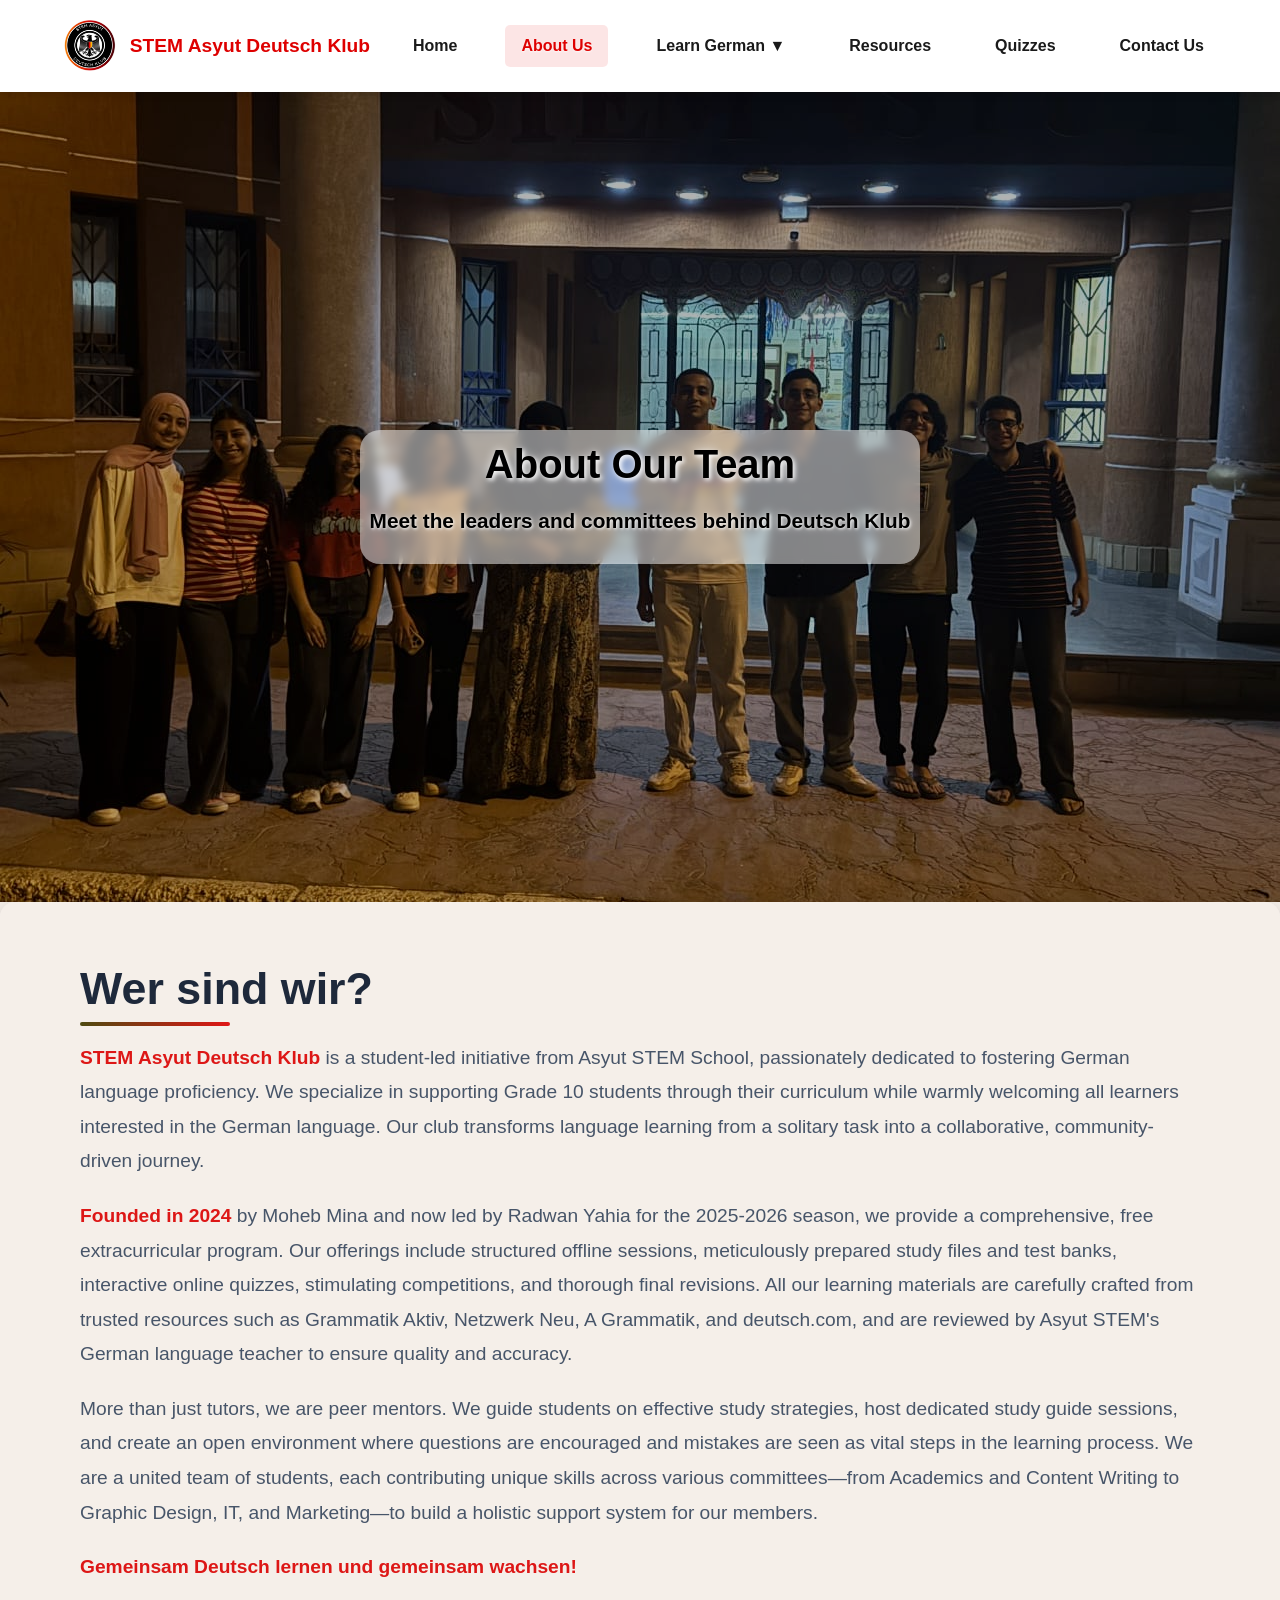
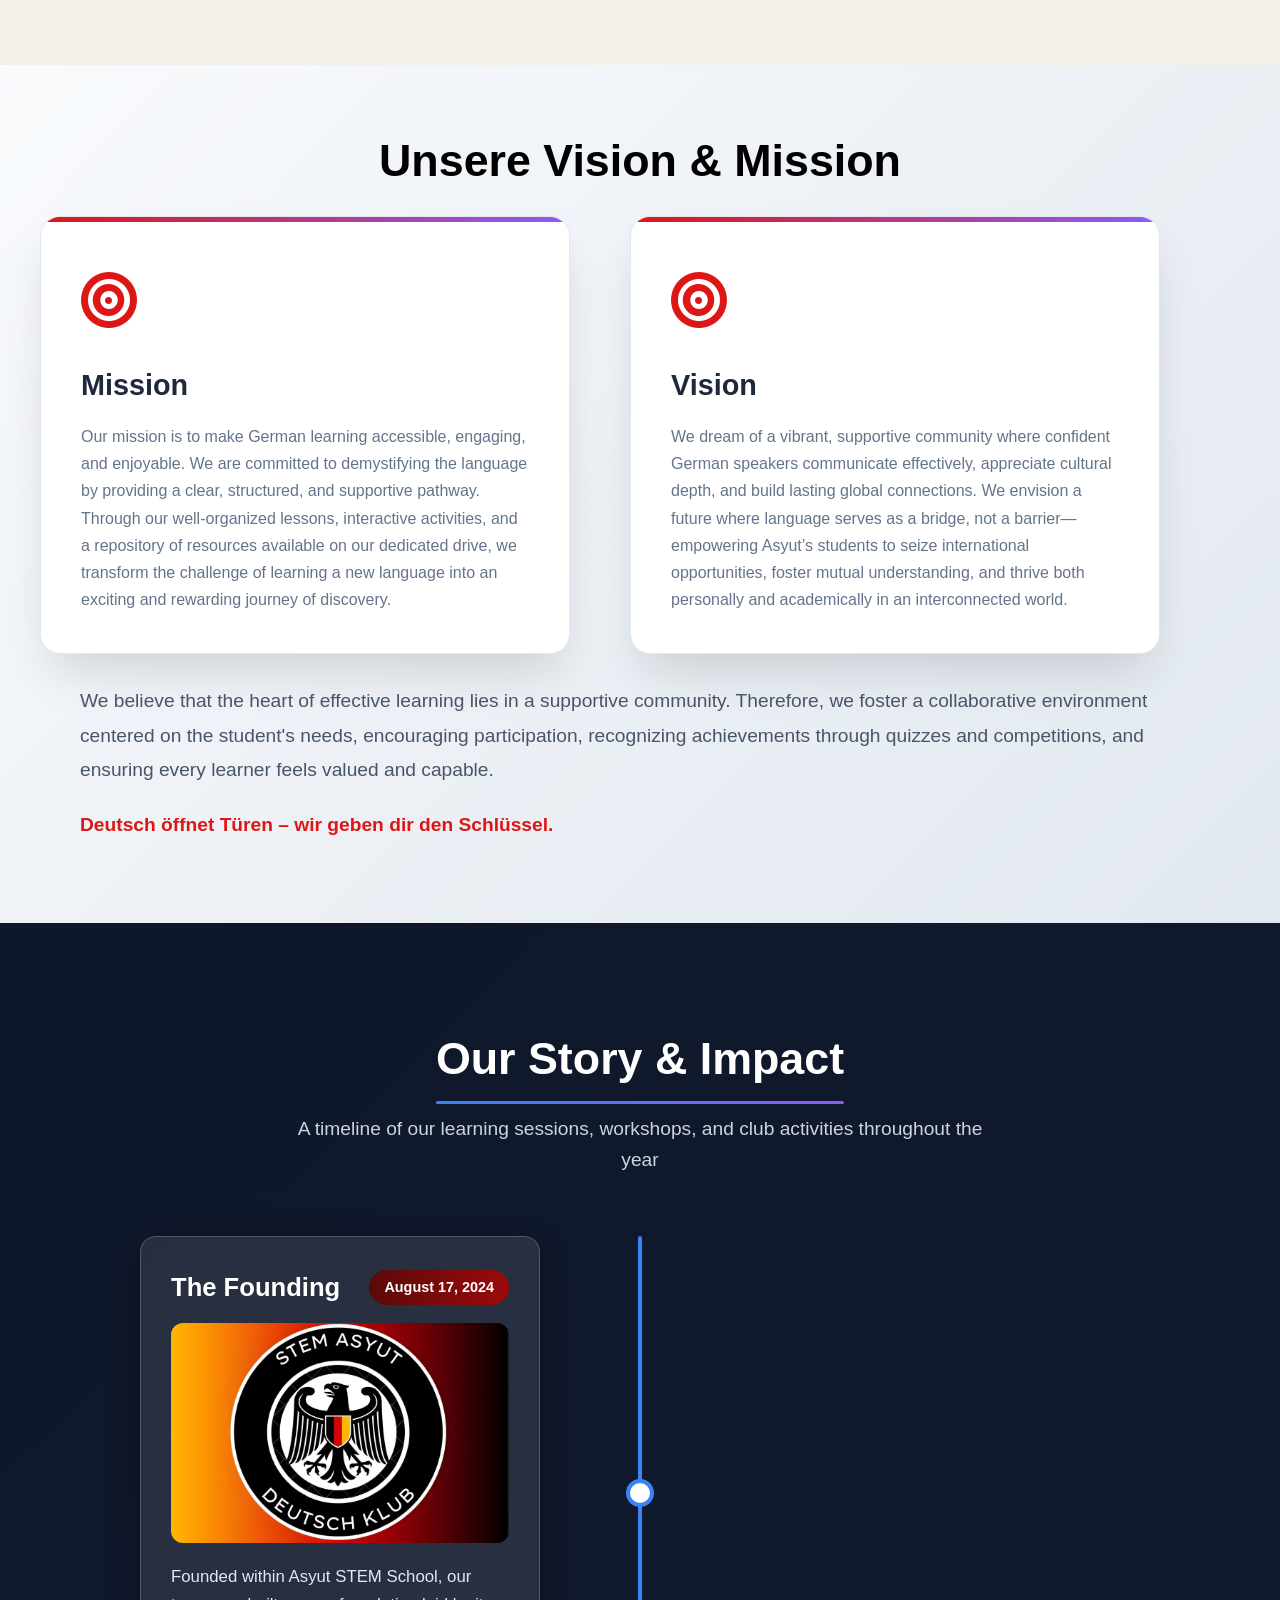
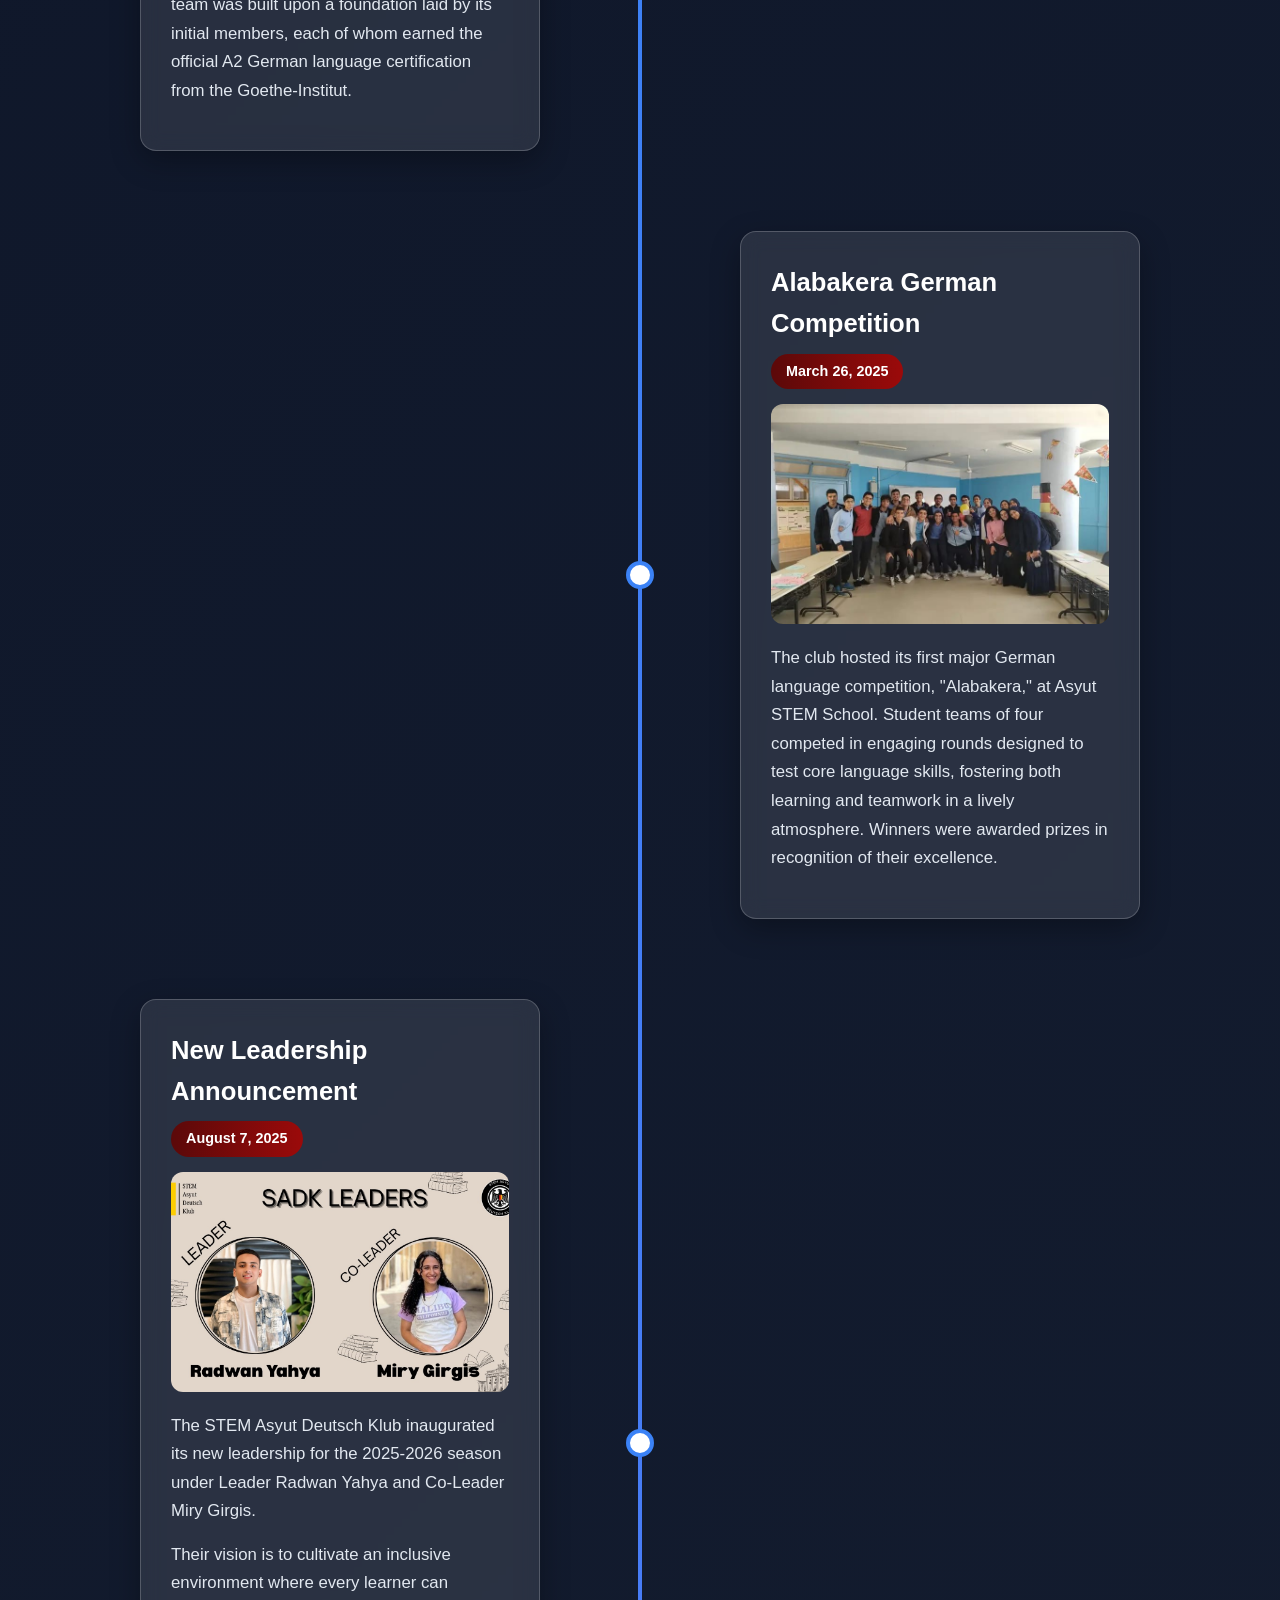
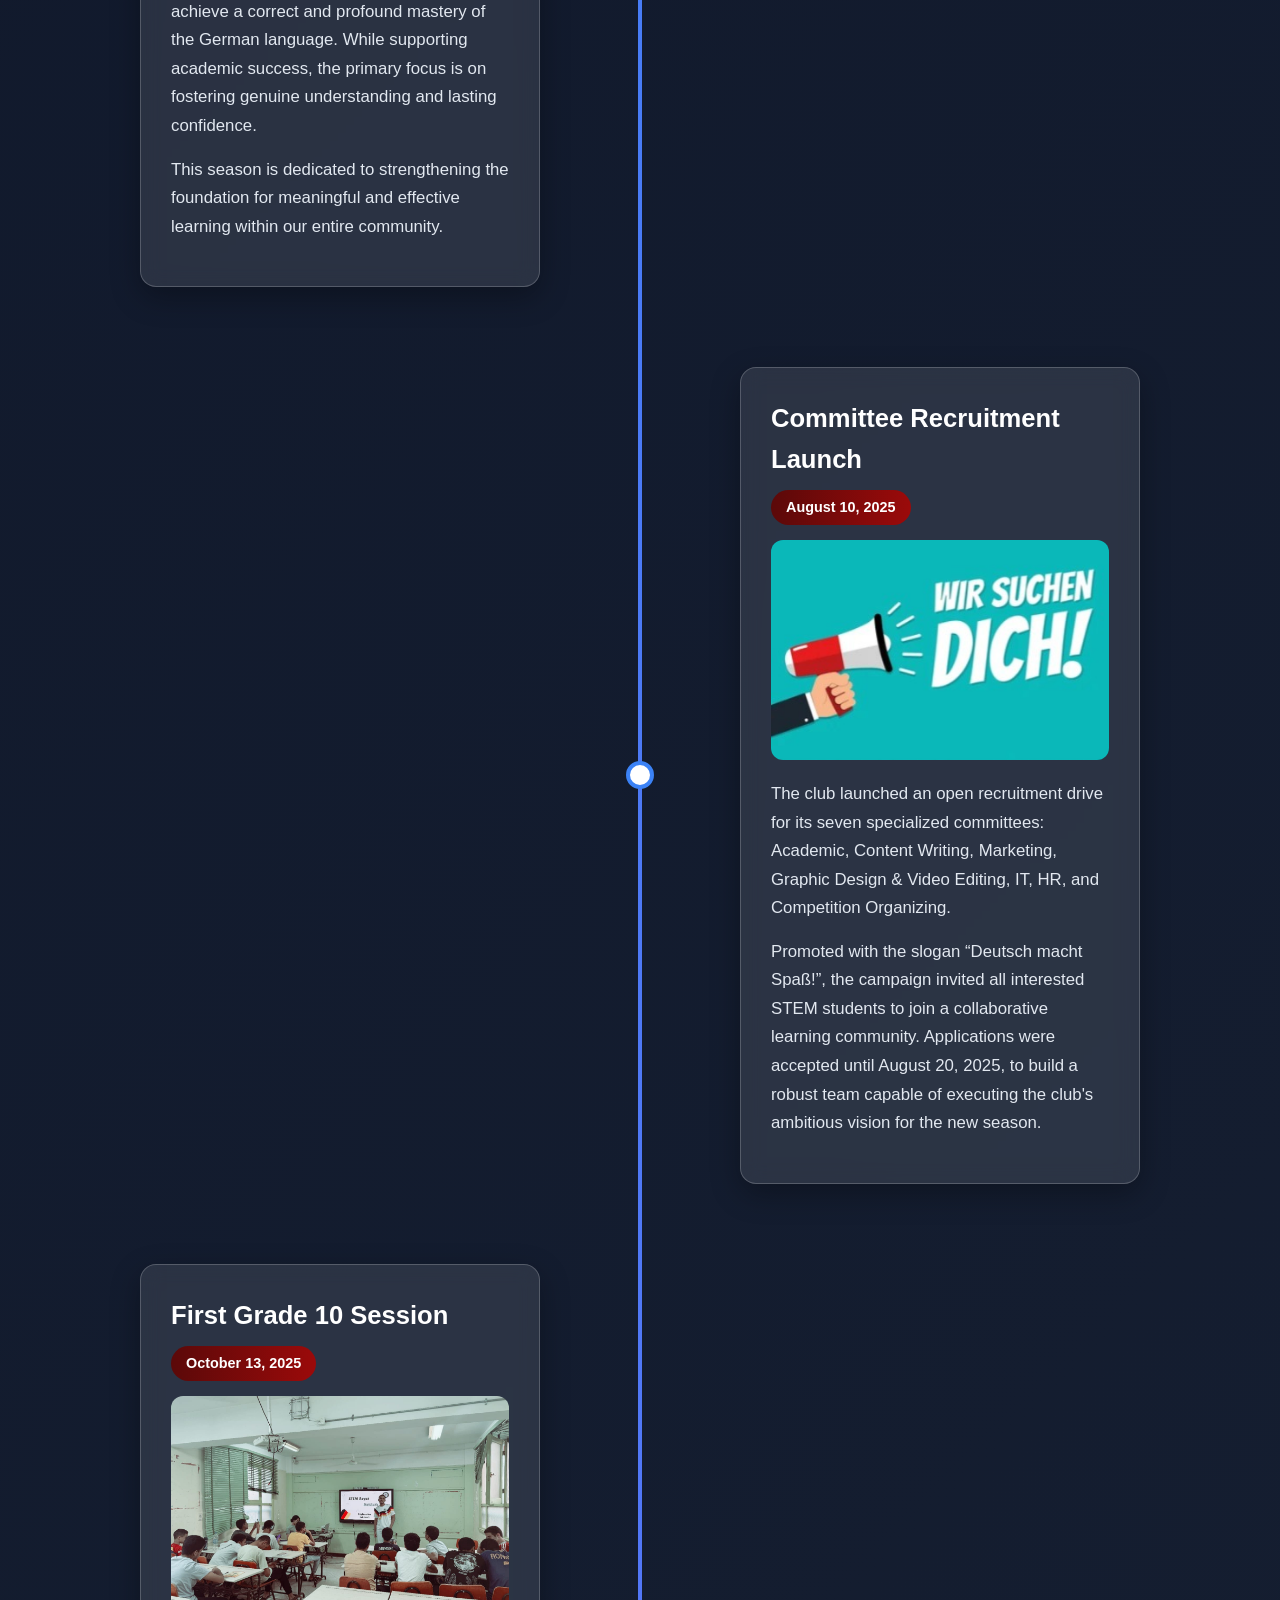
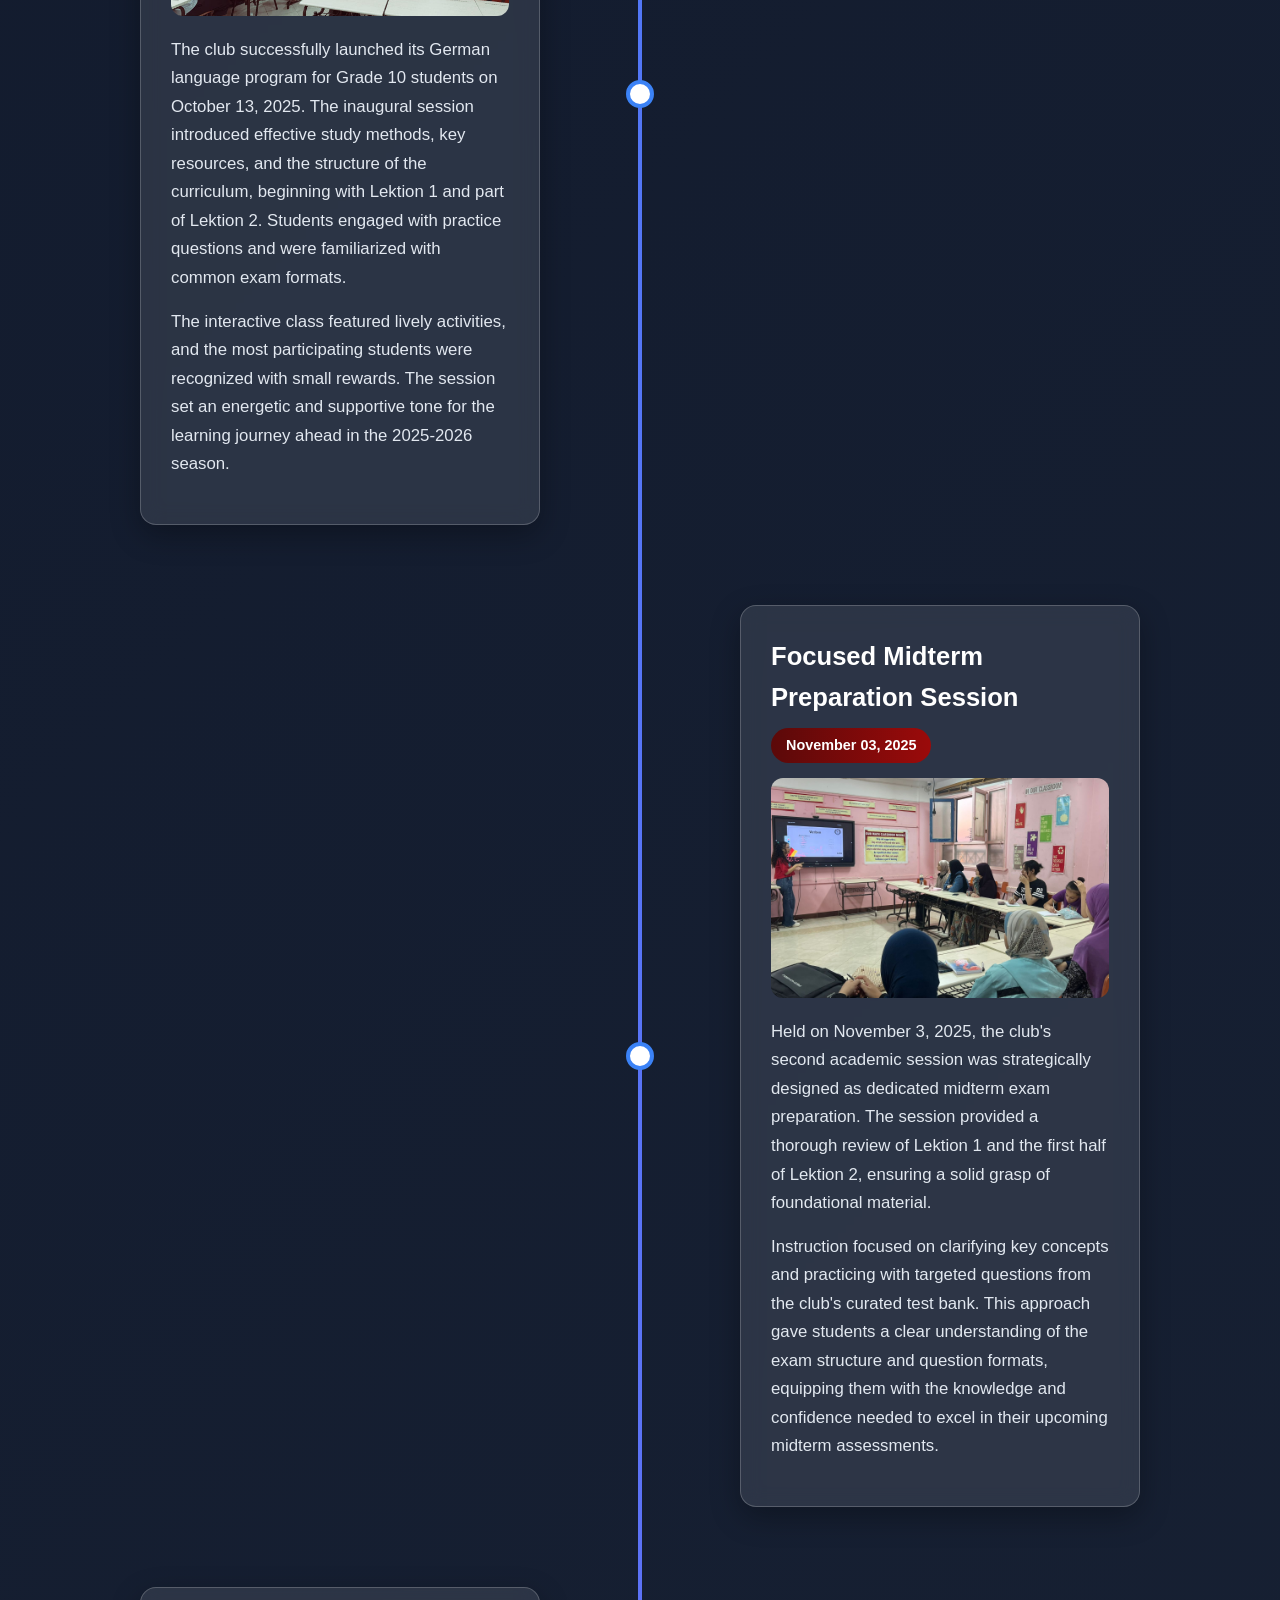
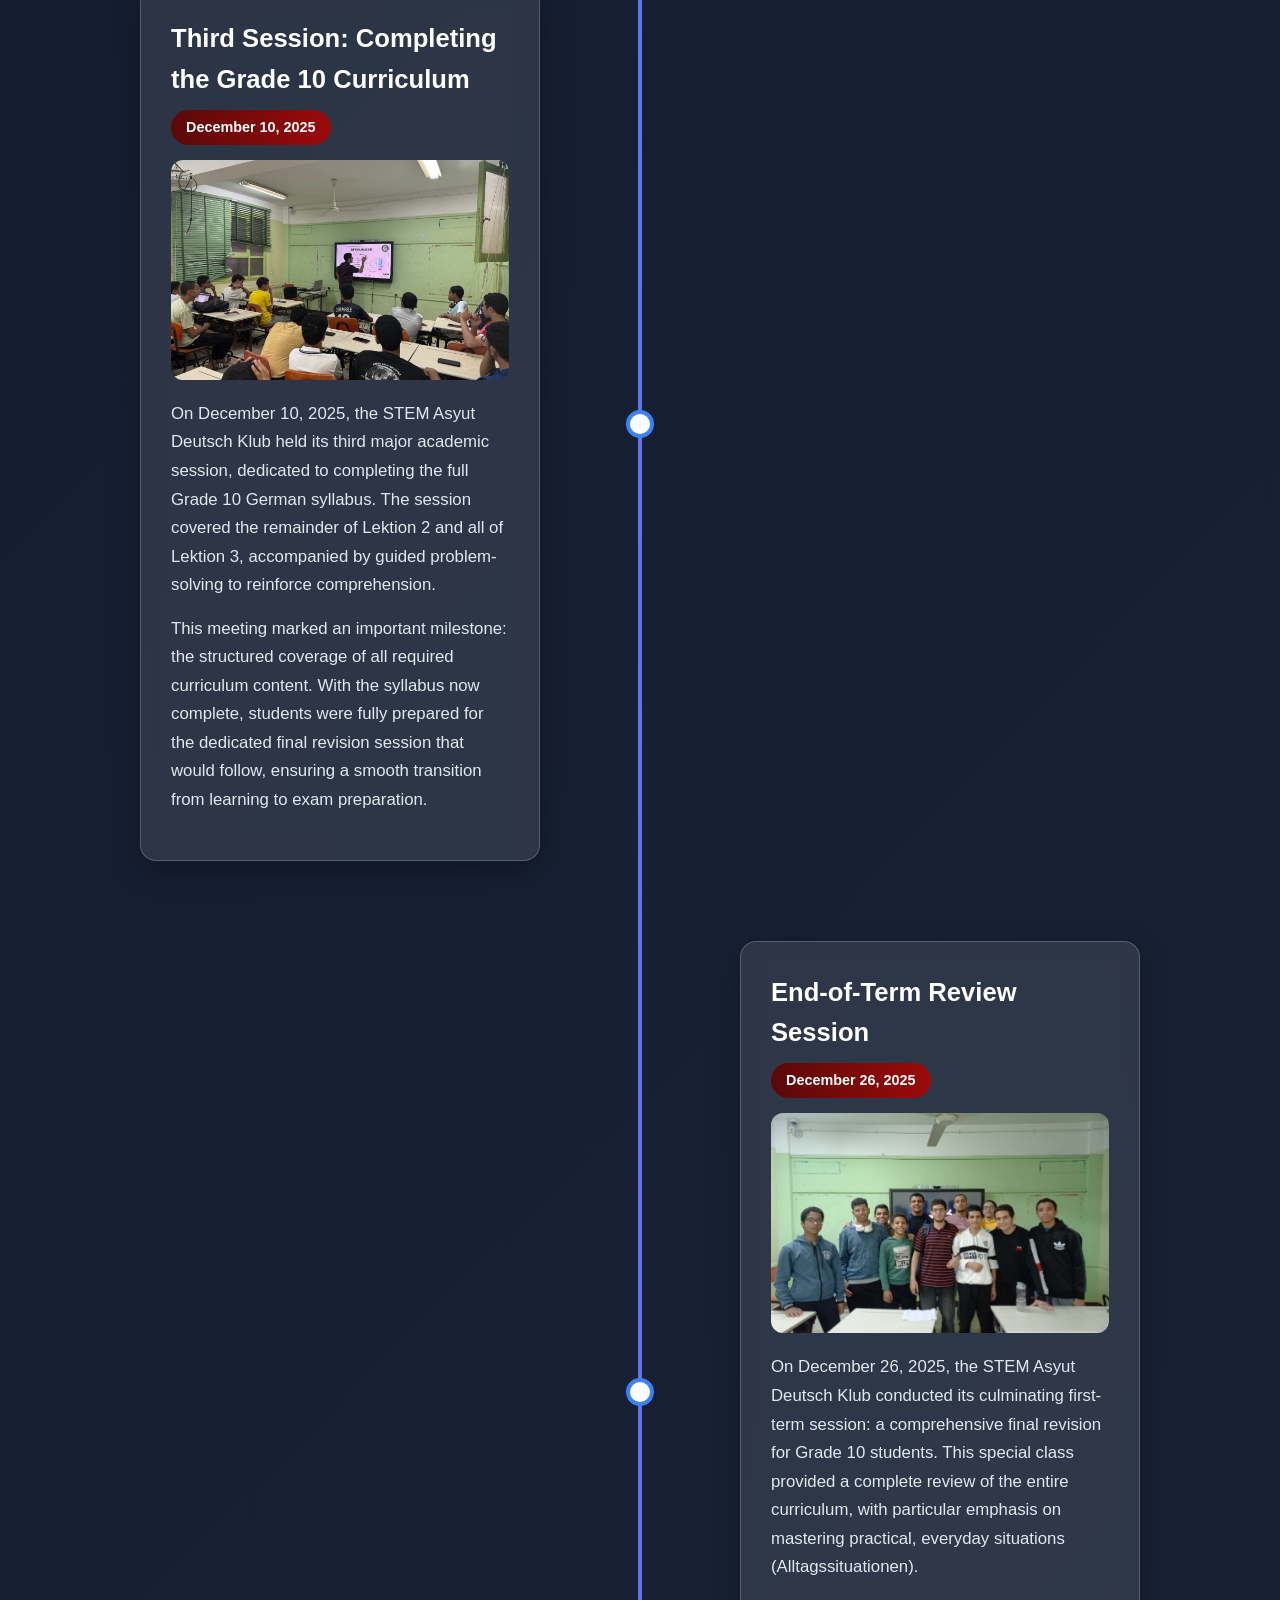
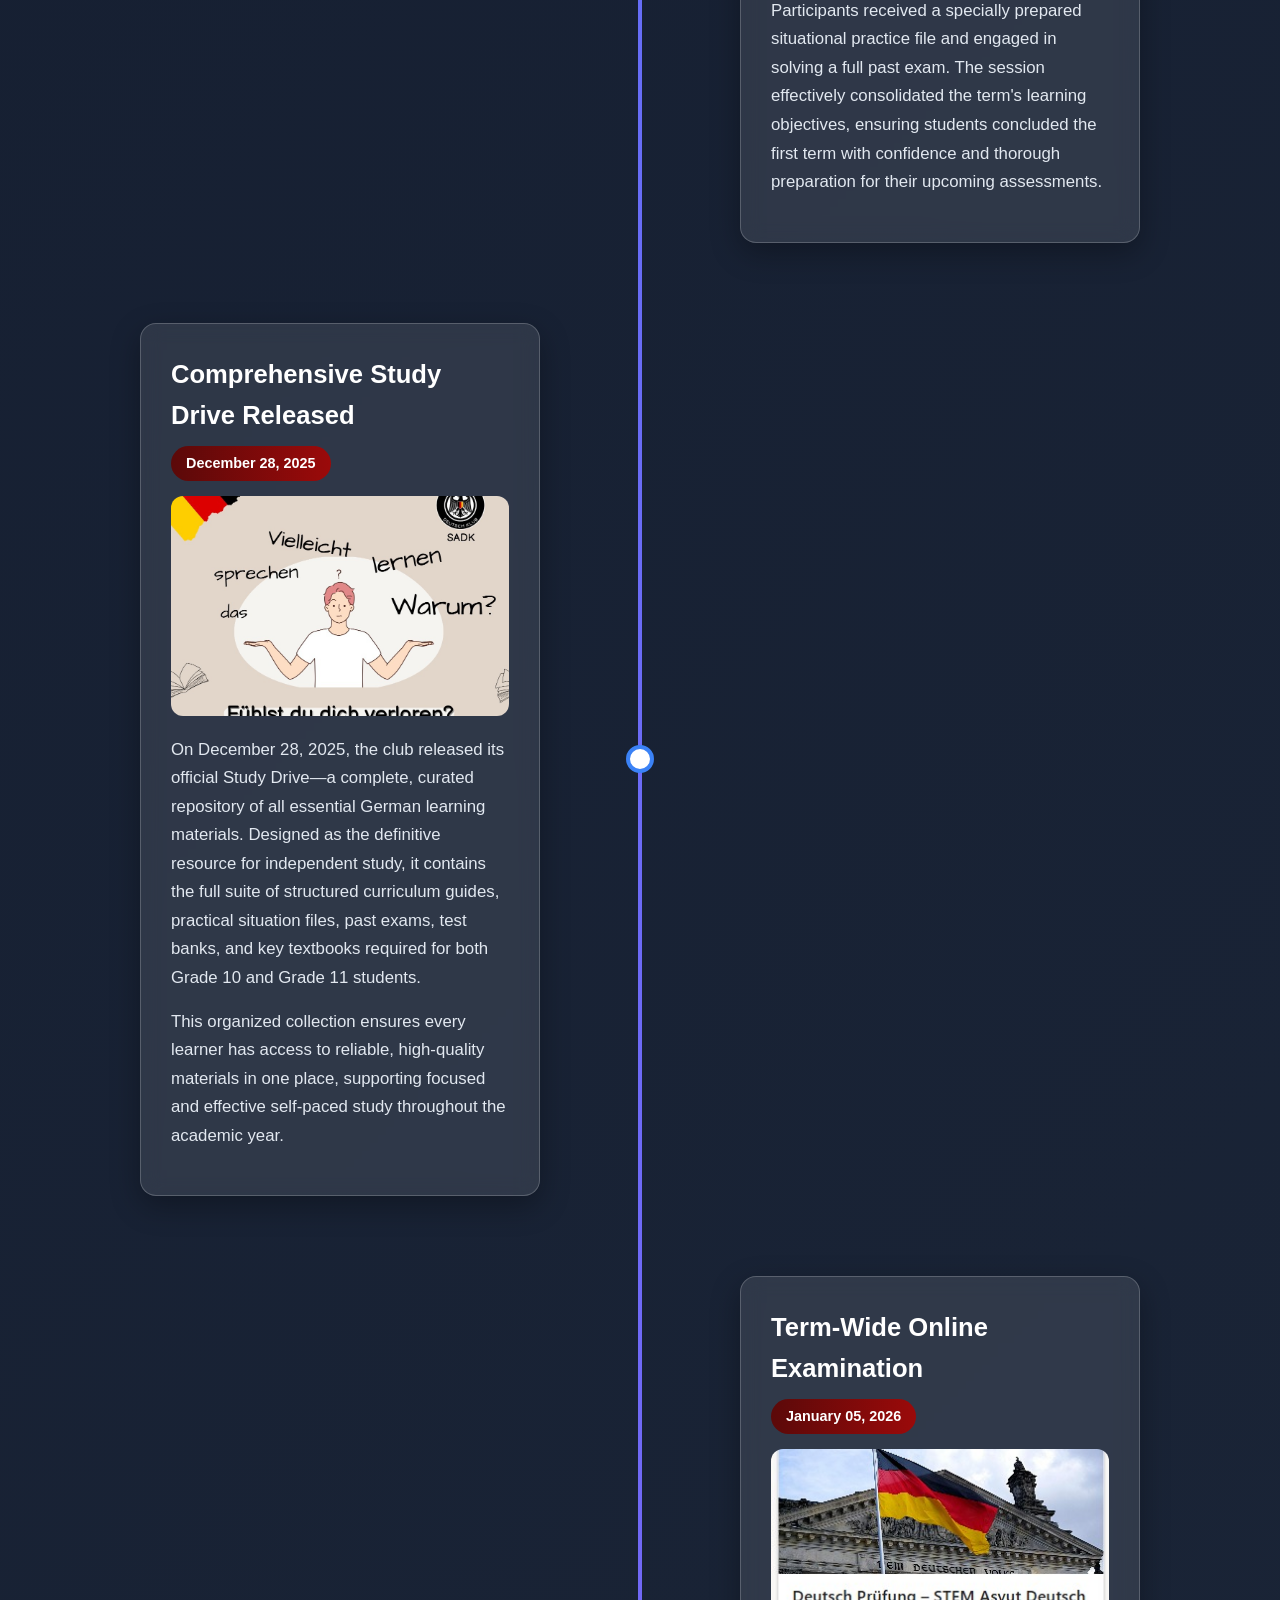
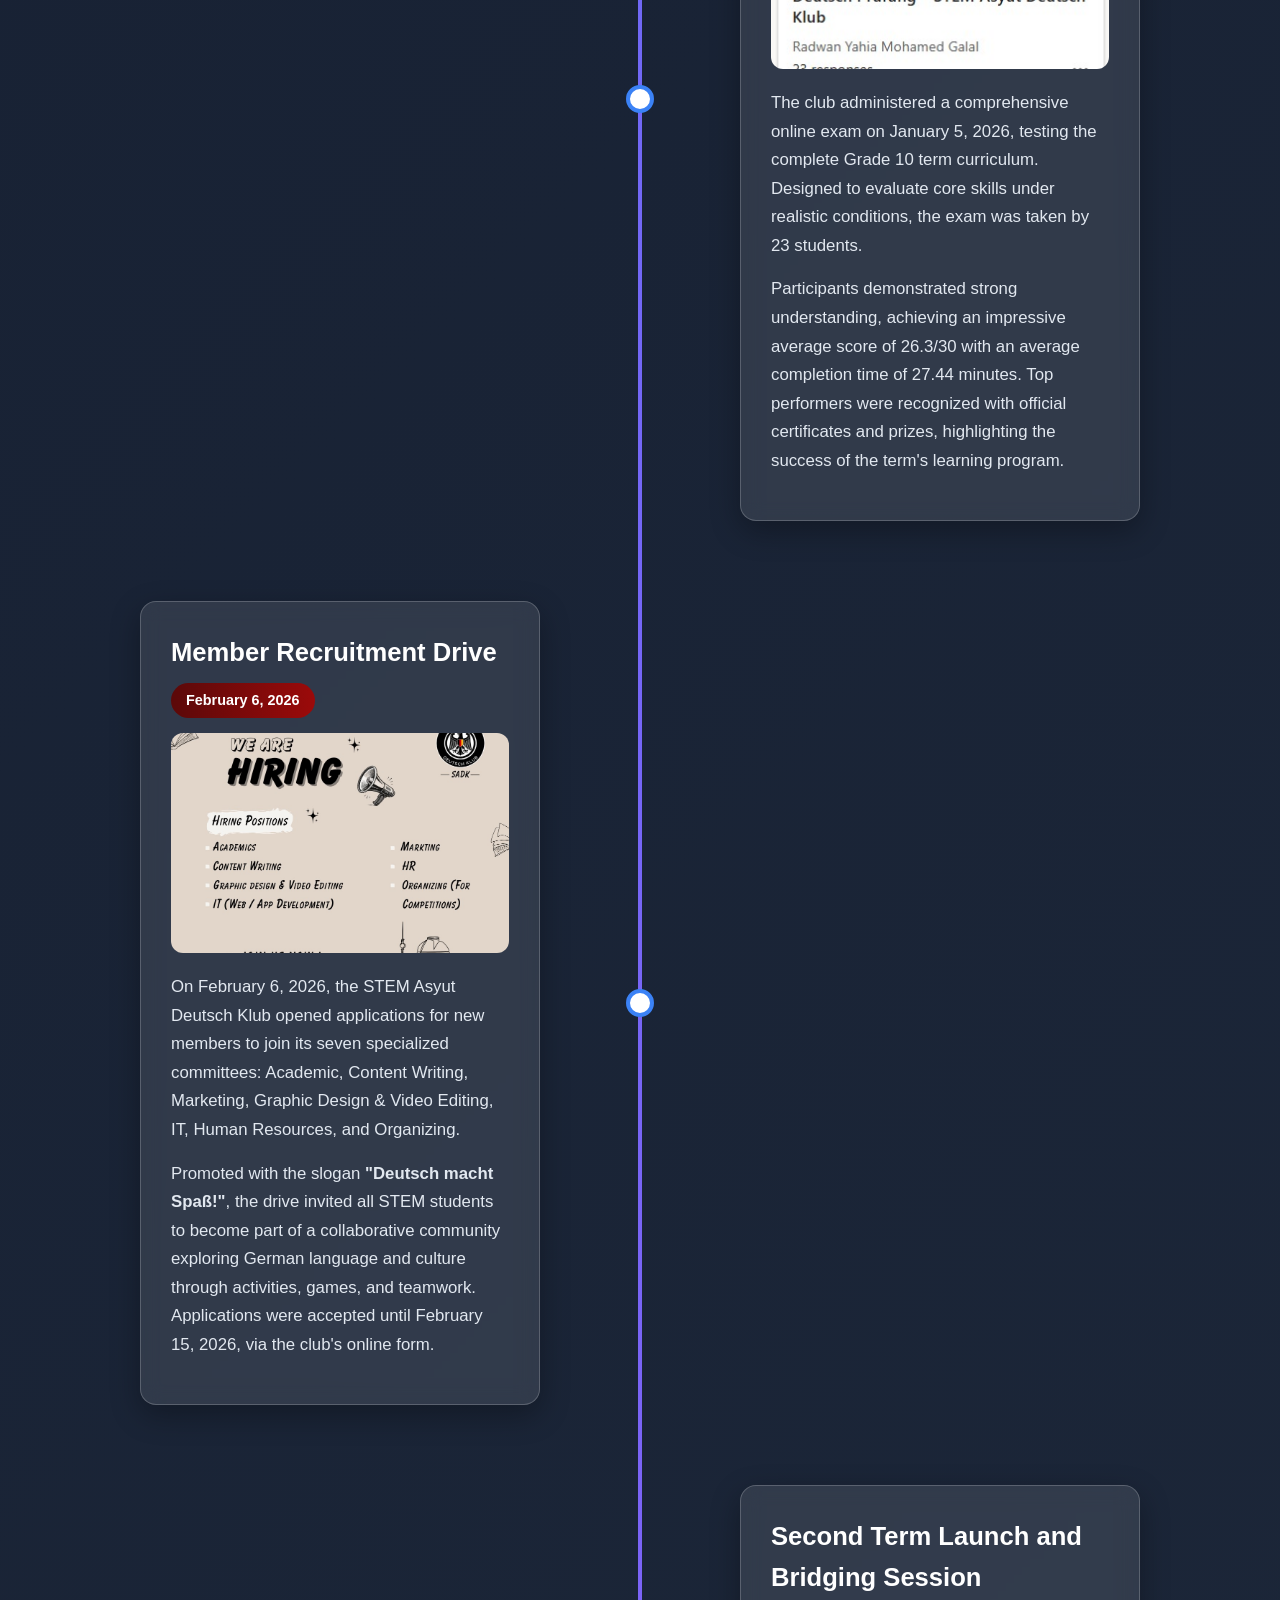
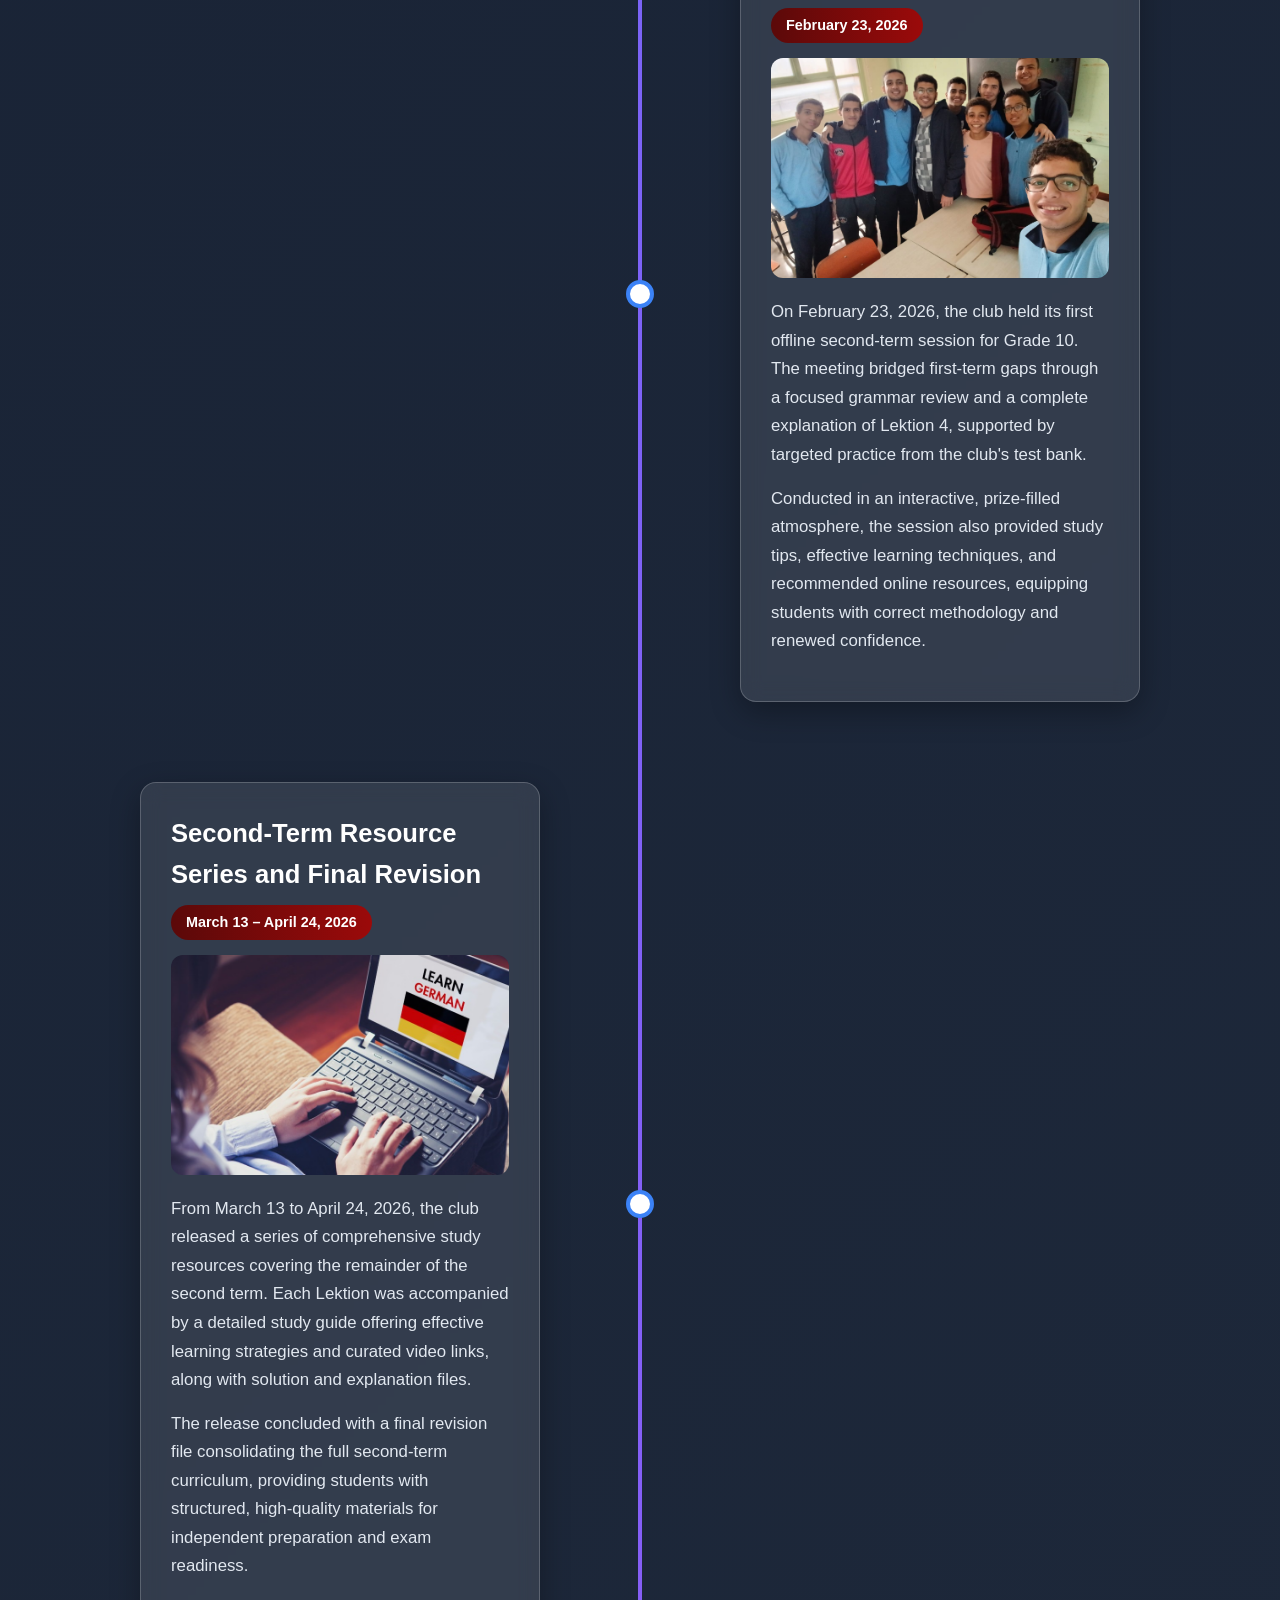
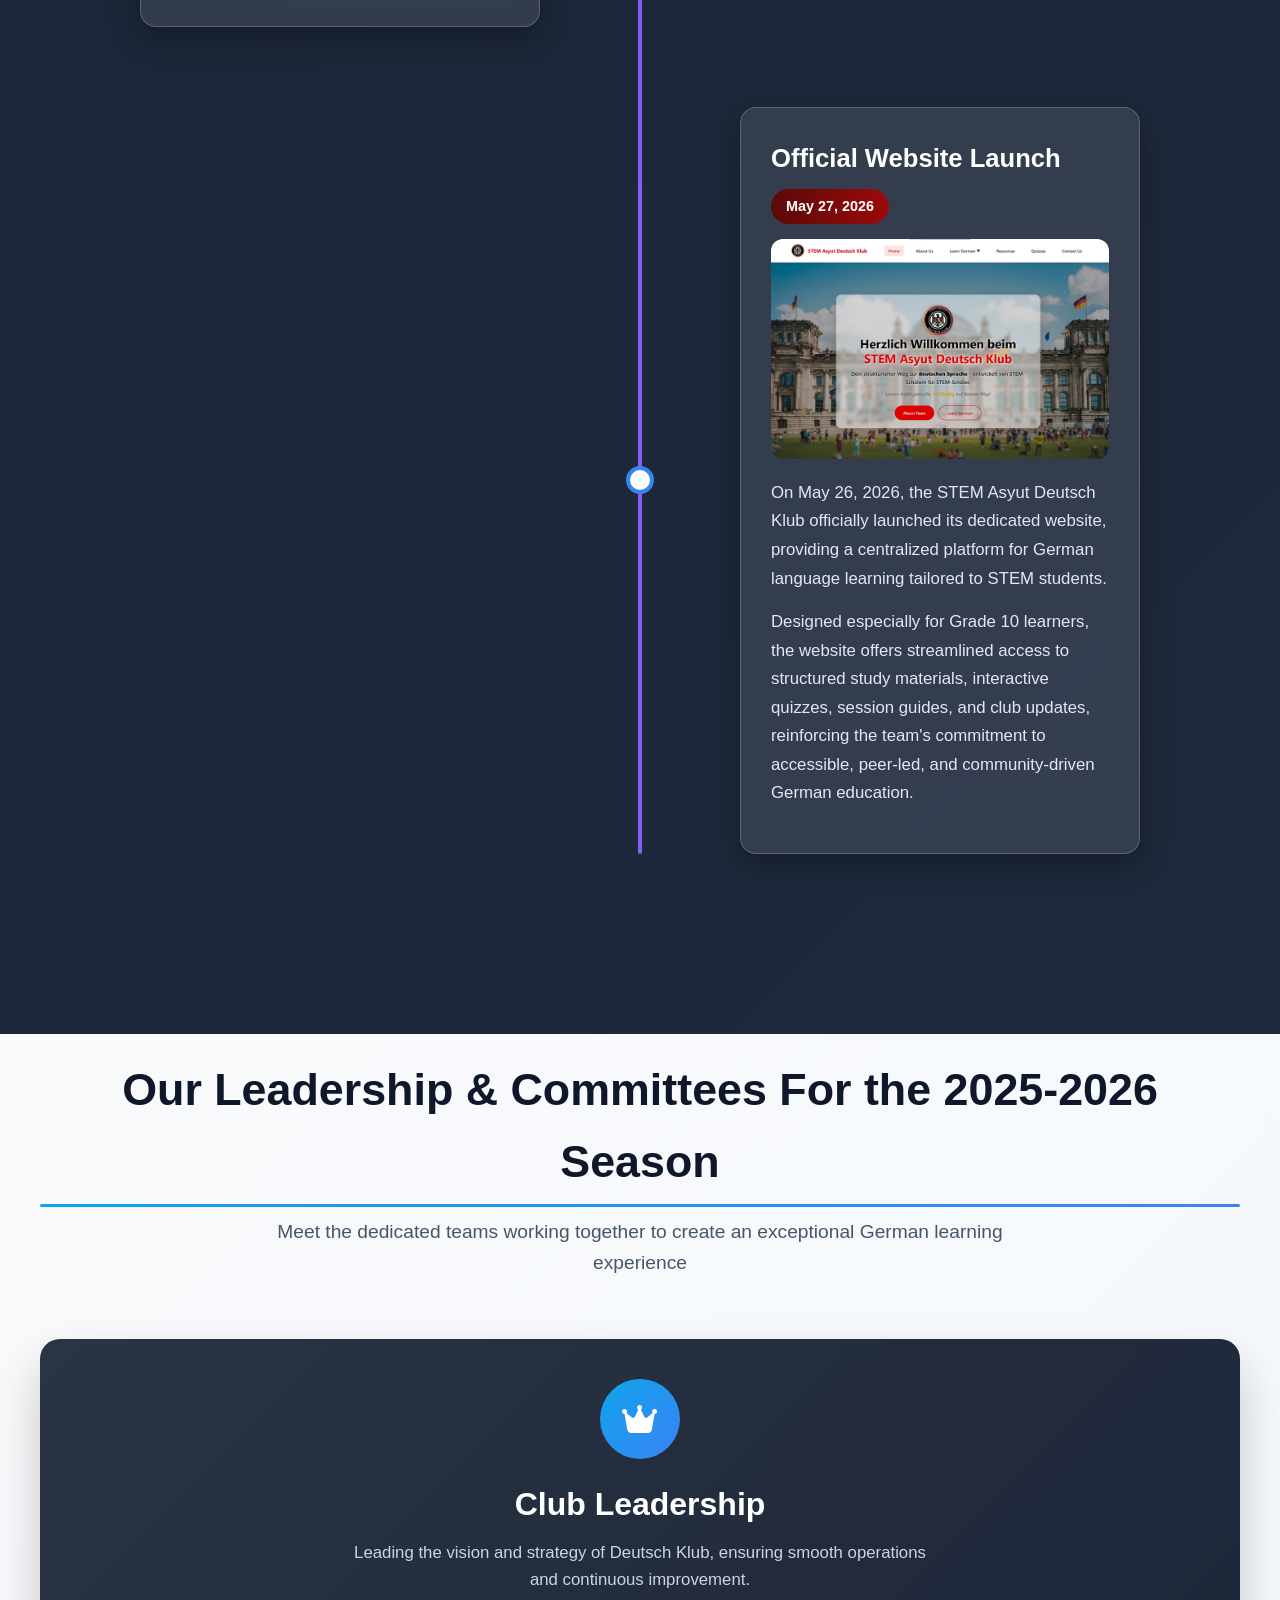
==== commit 8816a74d: "Add files via upload" ====
--- a/pages/about.html
+++ b/pages/about.html
@@ -386,7 +386,7 @@
                     <div class="timeline-item">
                         <div class="timeline-content">
                             <div class="timeline-header">
-                                <h3>Second-Term Resource Series and Final Revision</h3>
+                                <h3 align="left">Second-Term Resource Series and Final Revision</h3>
                                 <span class="timeline-date">March 13 – April 24, 2026</span>
                             </div>
                             
@@ -406,7 +406,7 @@
                         <div class="timeline-content">
                             <div class="timeline-header">
                                 <h3>Official Website Launch</h3>
-                                <span class="timeline-date">May 26, 2026</span>
+                                <span class="timeline-date">May 27, 2026</span>
                             </div>
                             
                             <div class="timeline-image">
@@ -779,6 +779,12 @@
                         <li><a href="resources.html">Resources</a></li>
                         <li><a href="test-banks.html">Quizzes</a></li>
                         <li><a href="contact.html">Contact Us</a></li>
+                        <li>
+                            <a href="https://docs.google.com/forms/d/e/1FAIpQLScHW62ctySetNvA77ugYEDBZ3rTEvPl_3uHlcNOVpsYtgZROw/viewform?usp=header" 
+                               target="_blank" 
+                               rel="noopener noreferrer">
+                                Apply Now! — Members Form
+                            </a>
                     </ul>
                 </div>
                 <div class="footer-section">
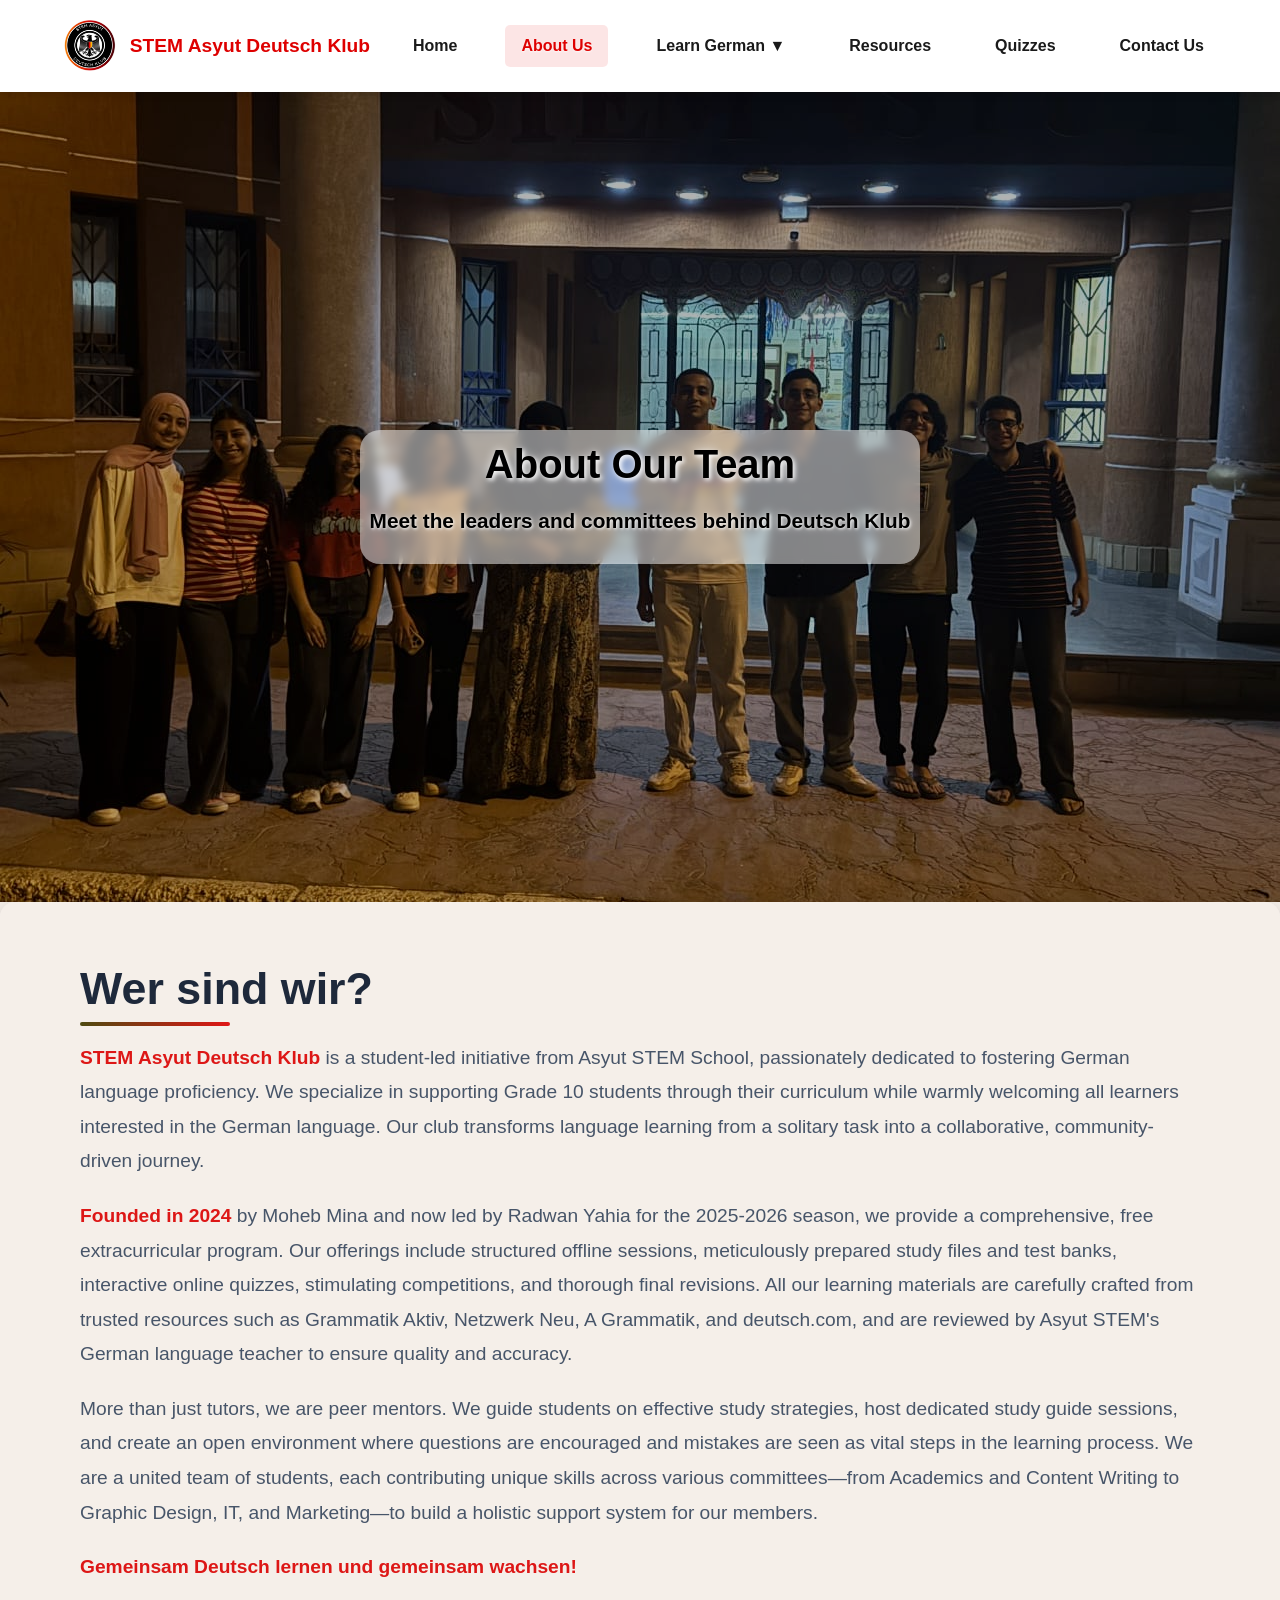
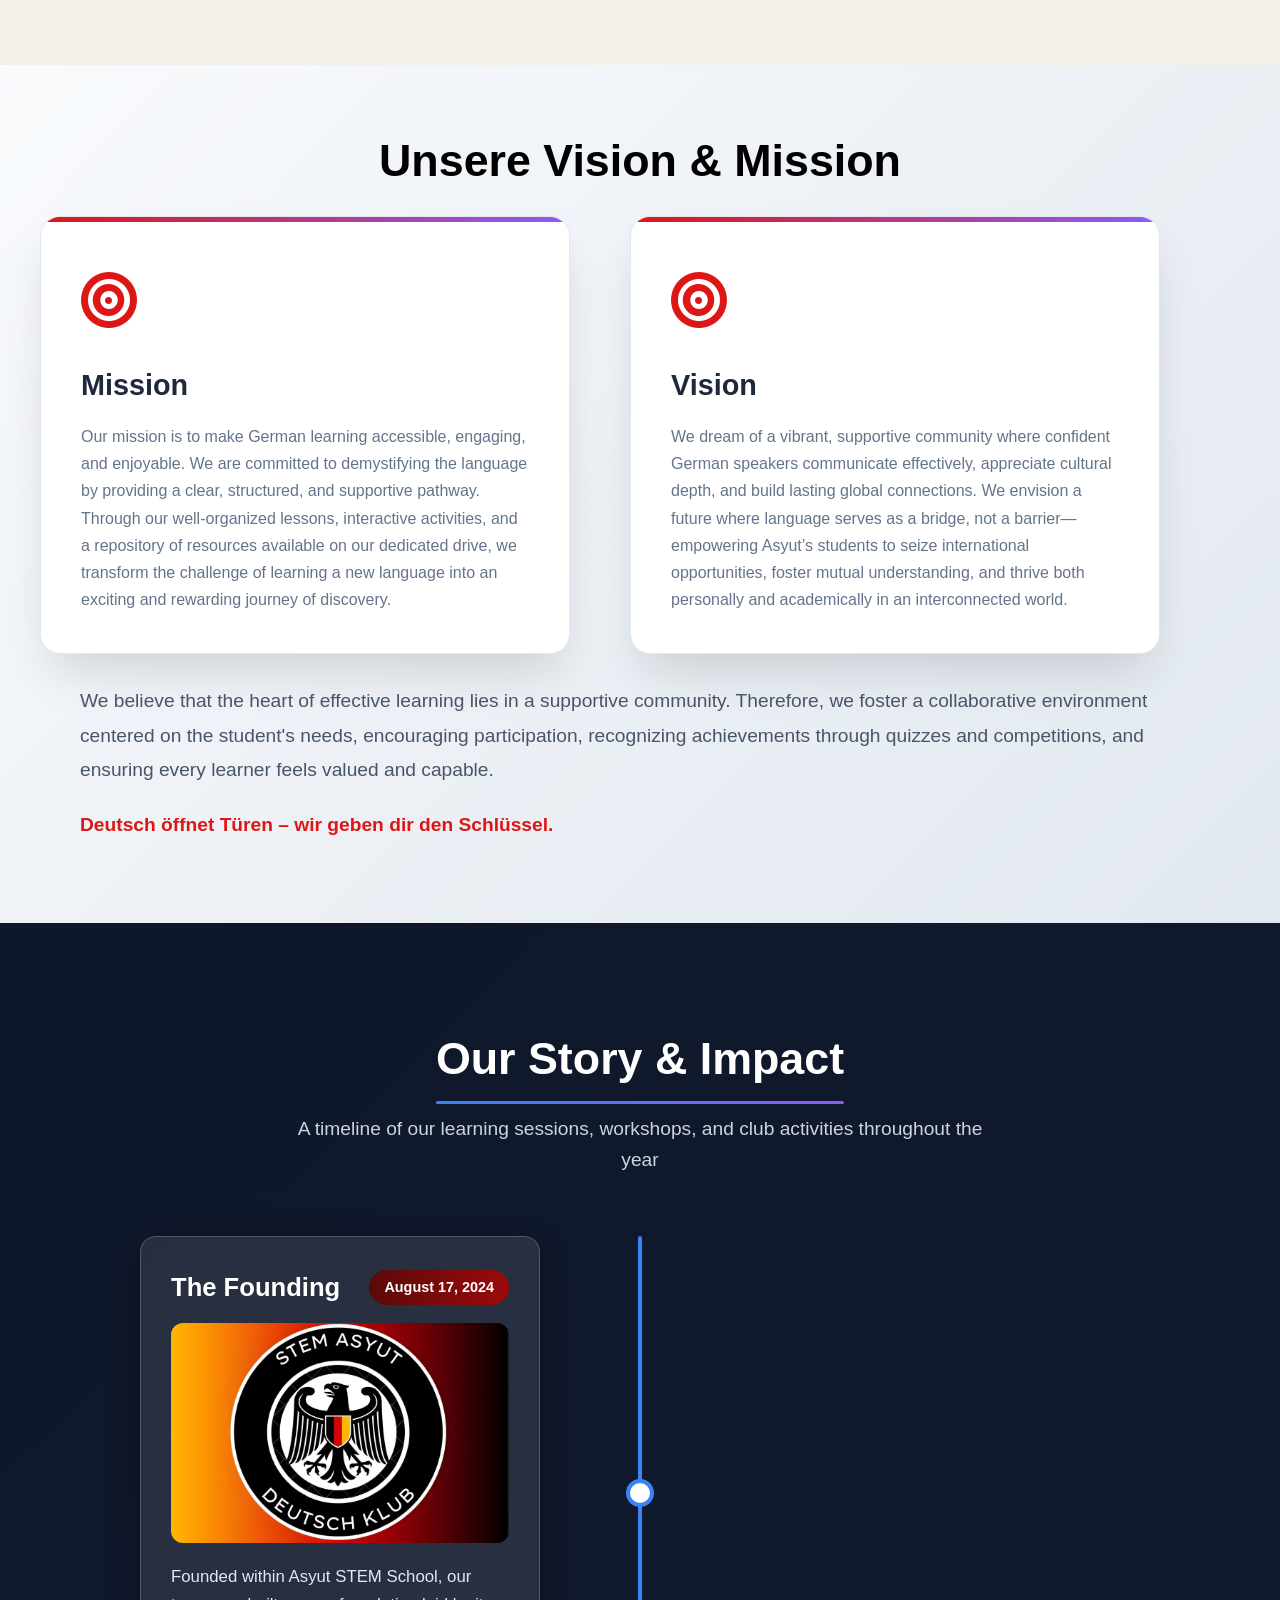
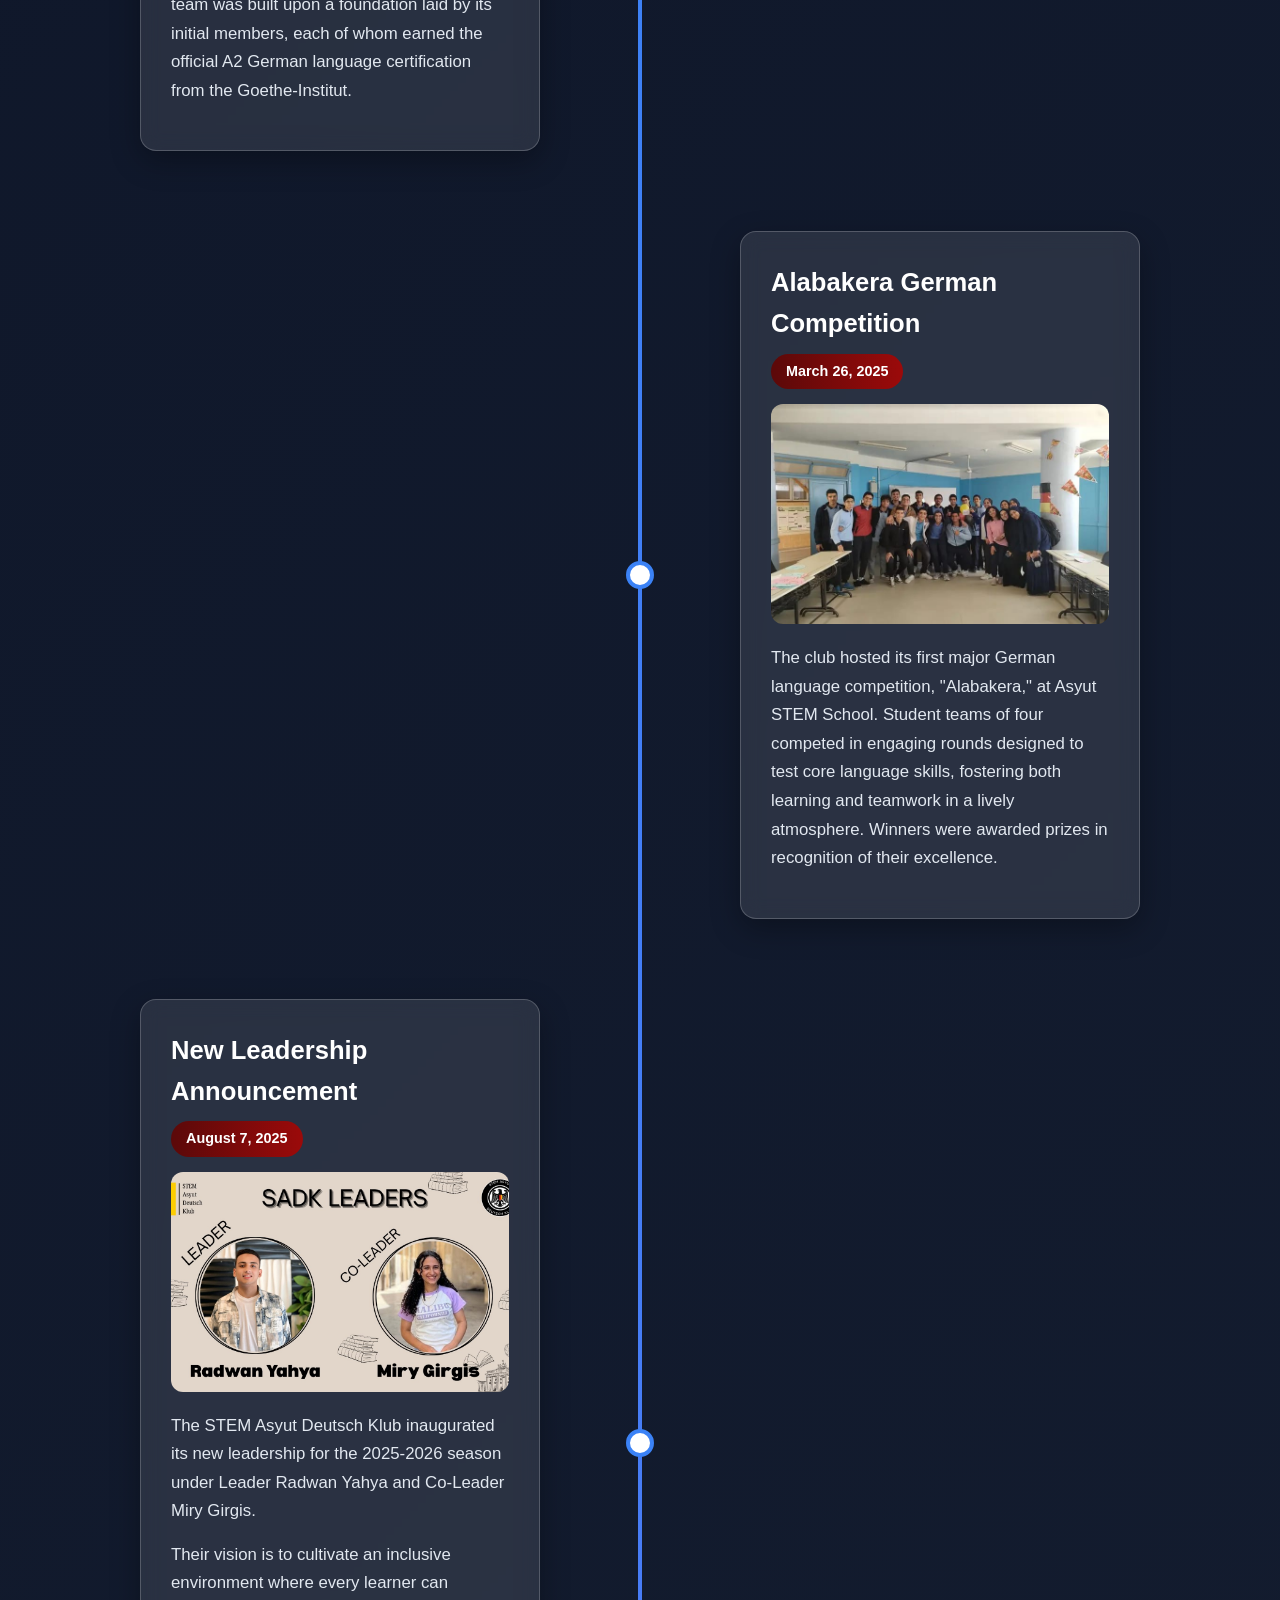
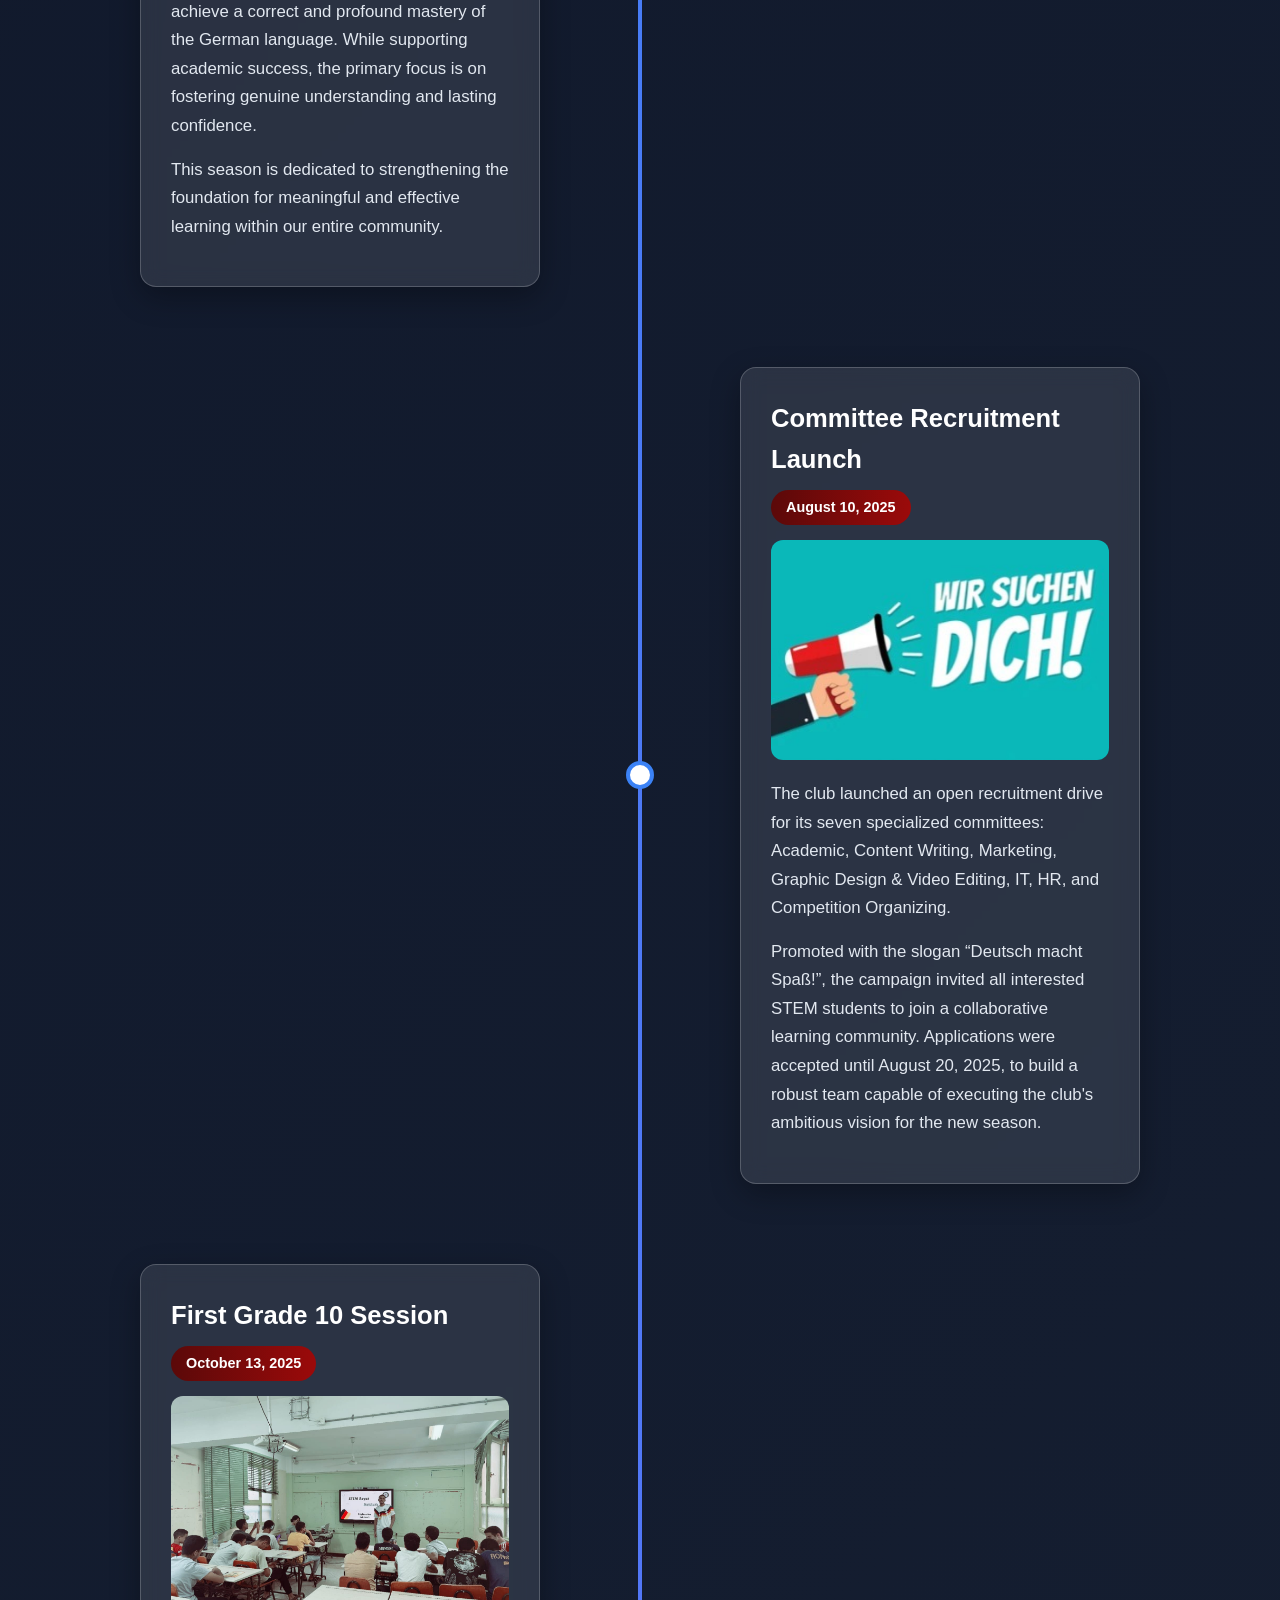
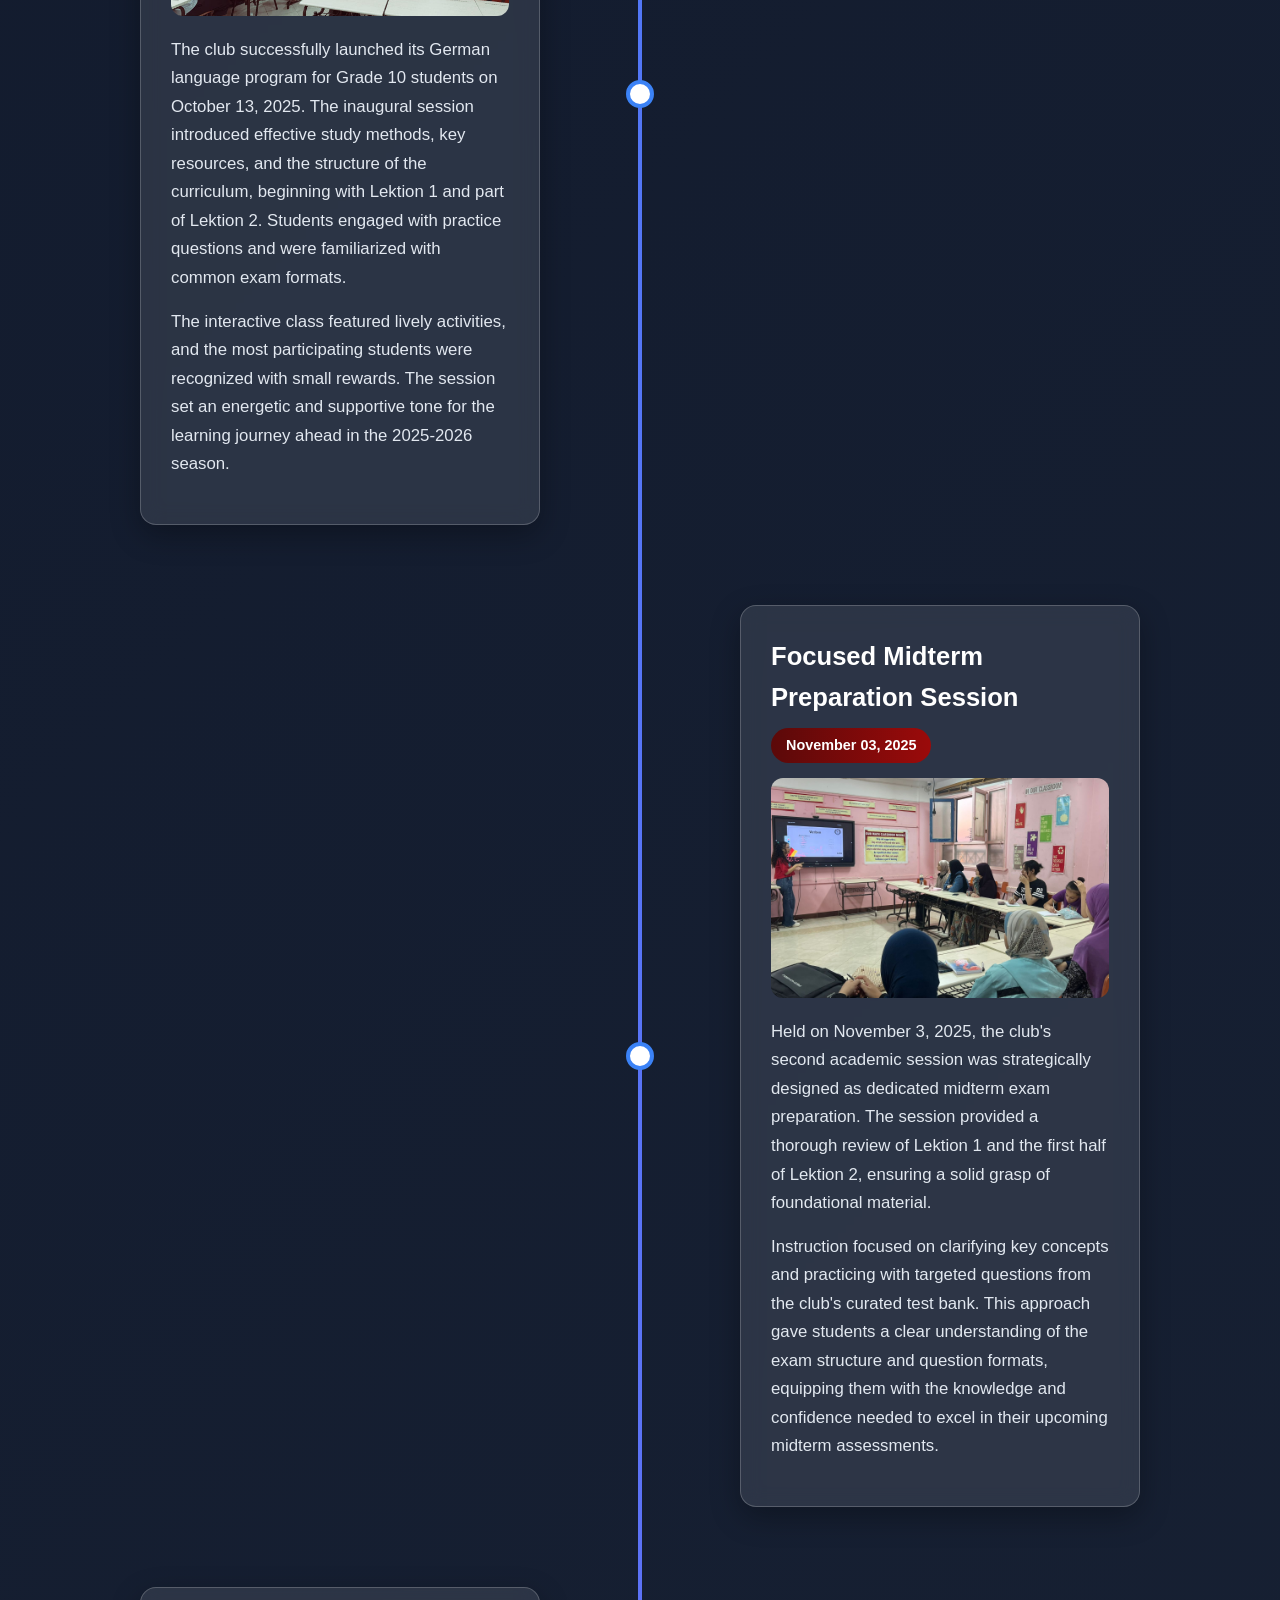
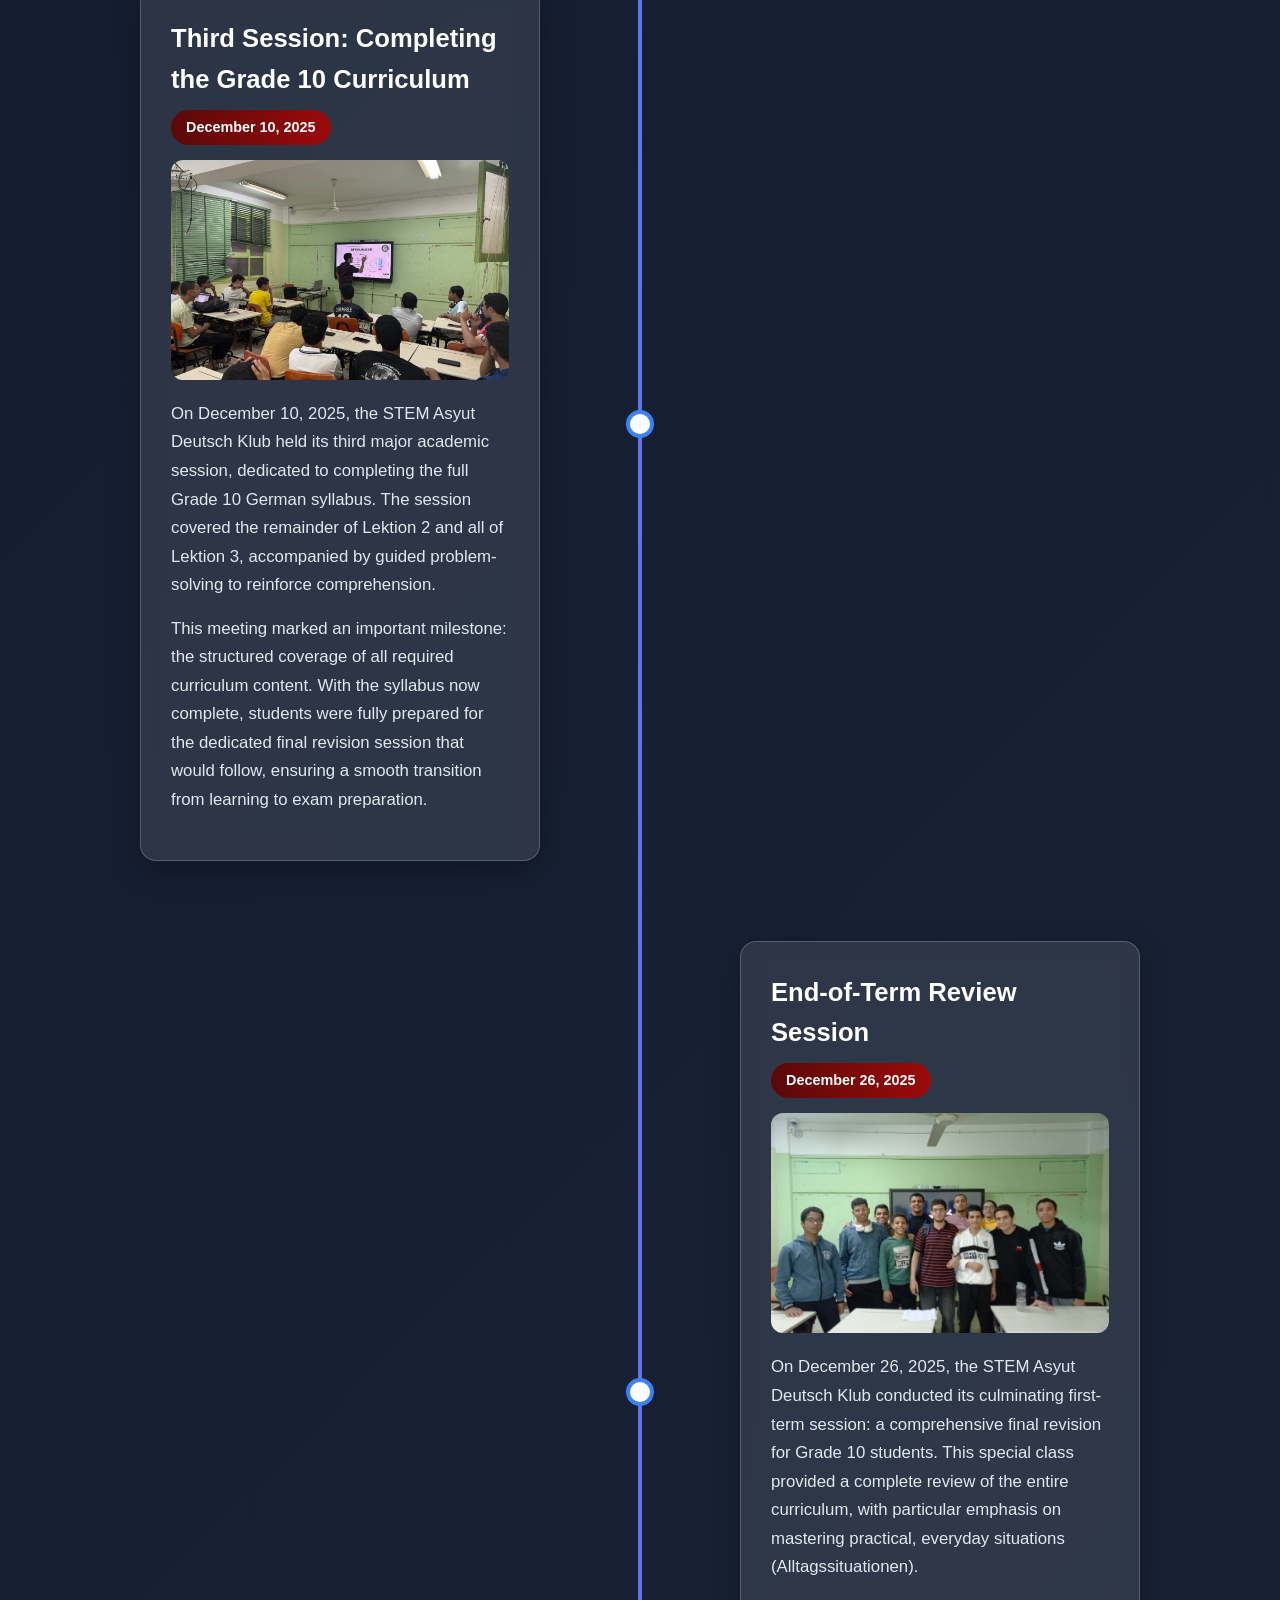
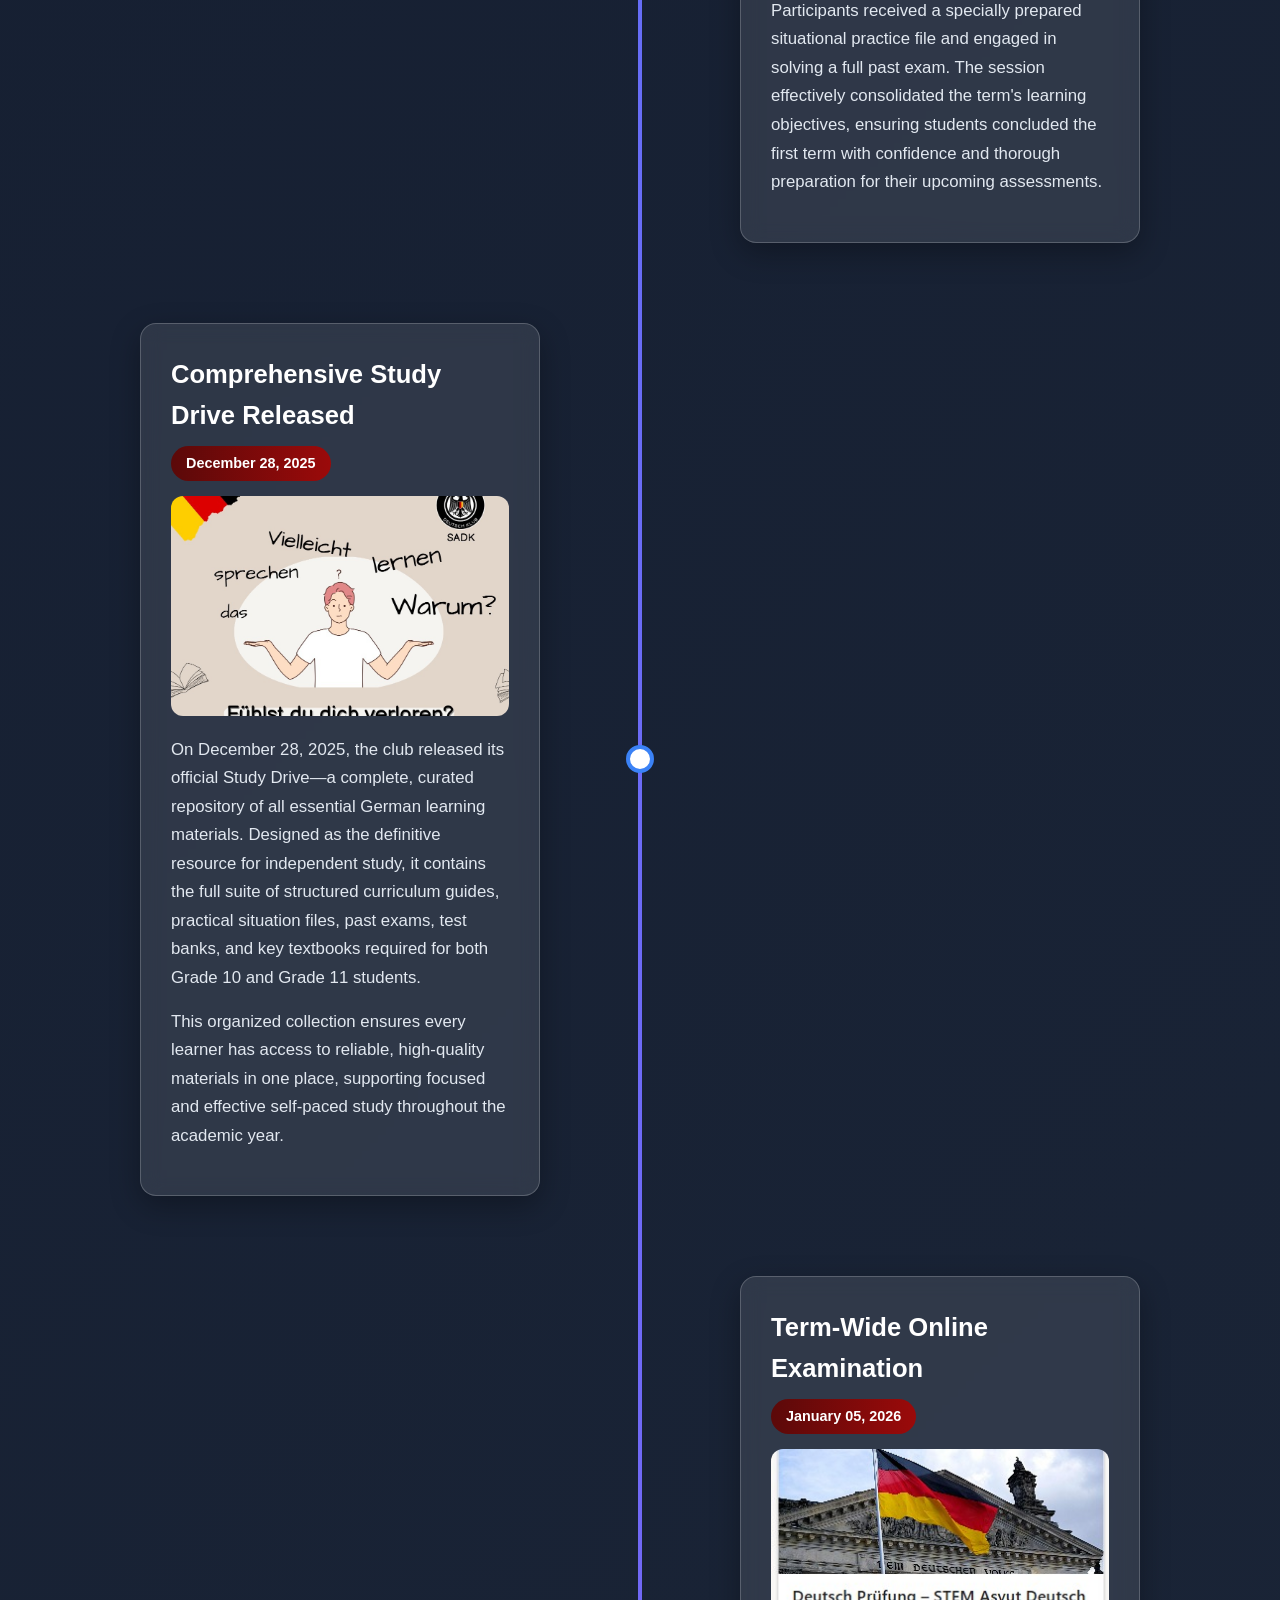
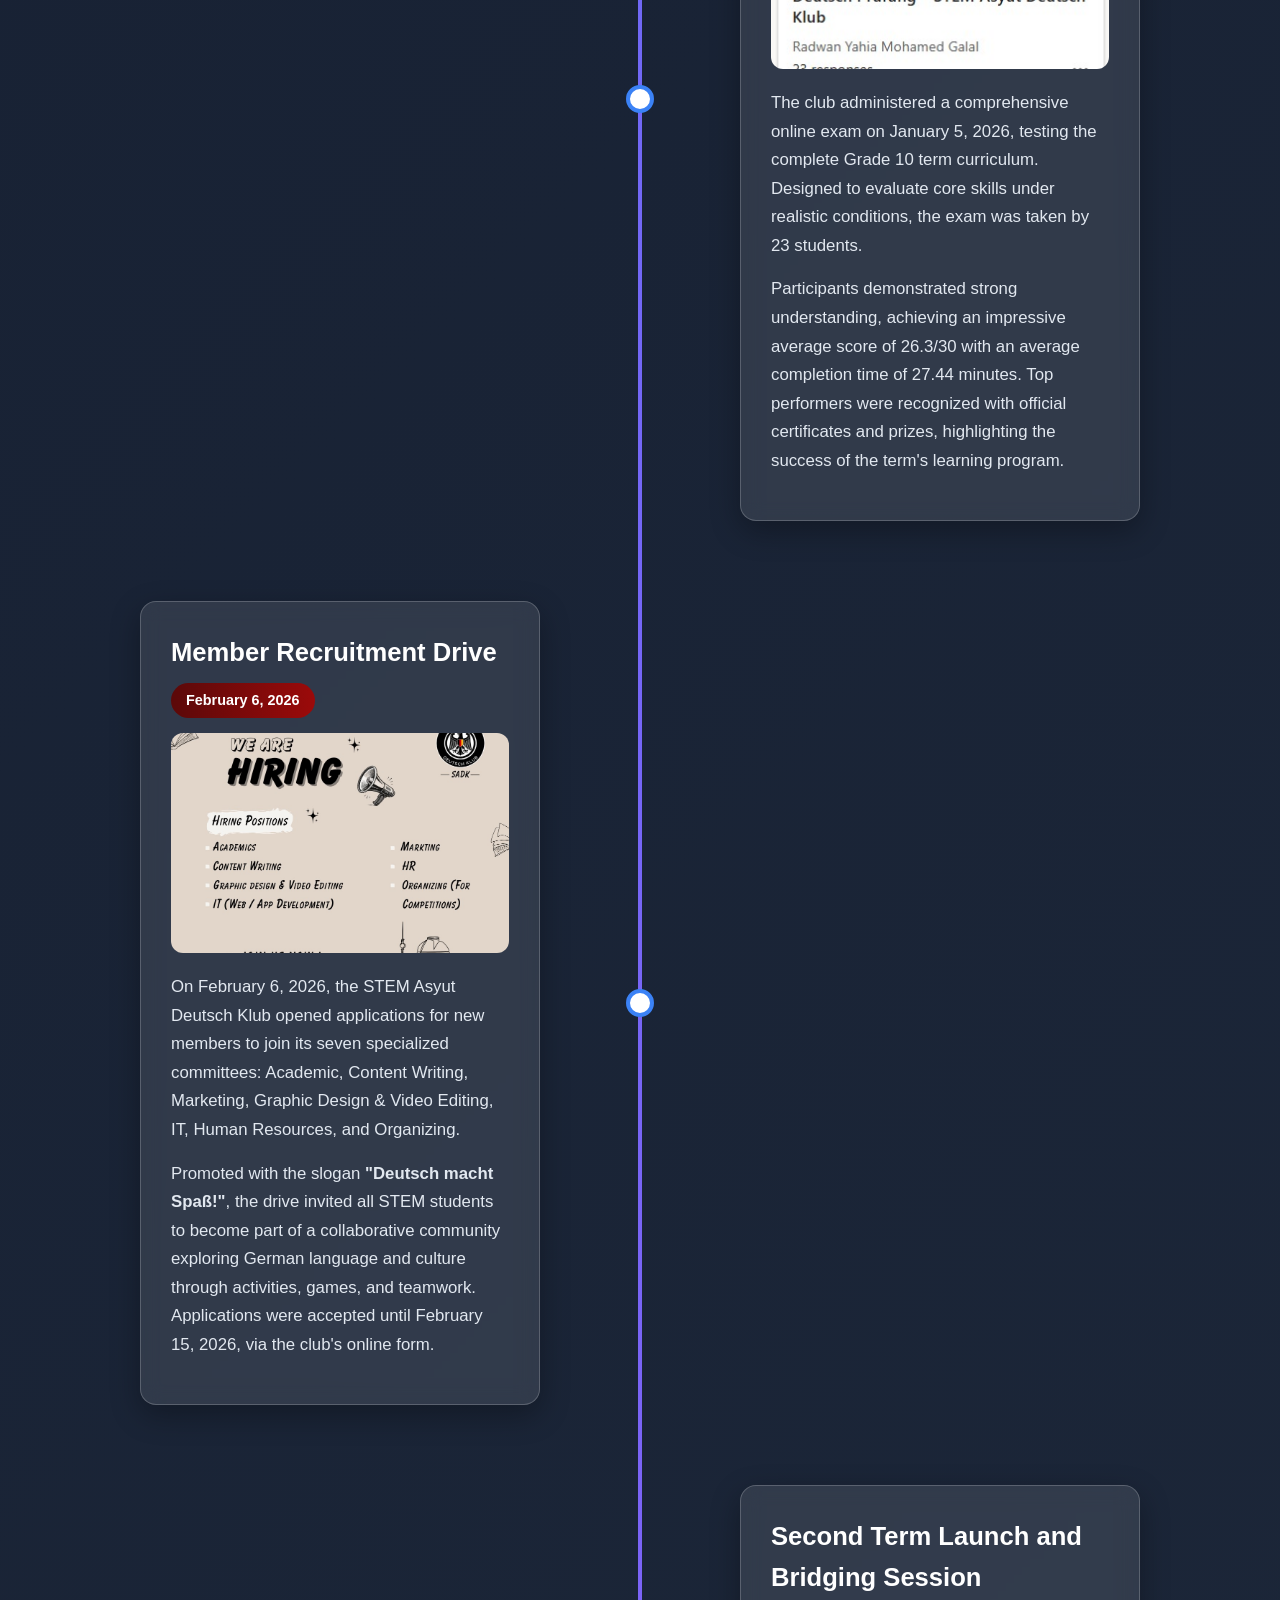
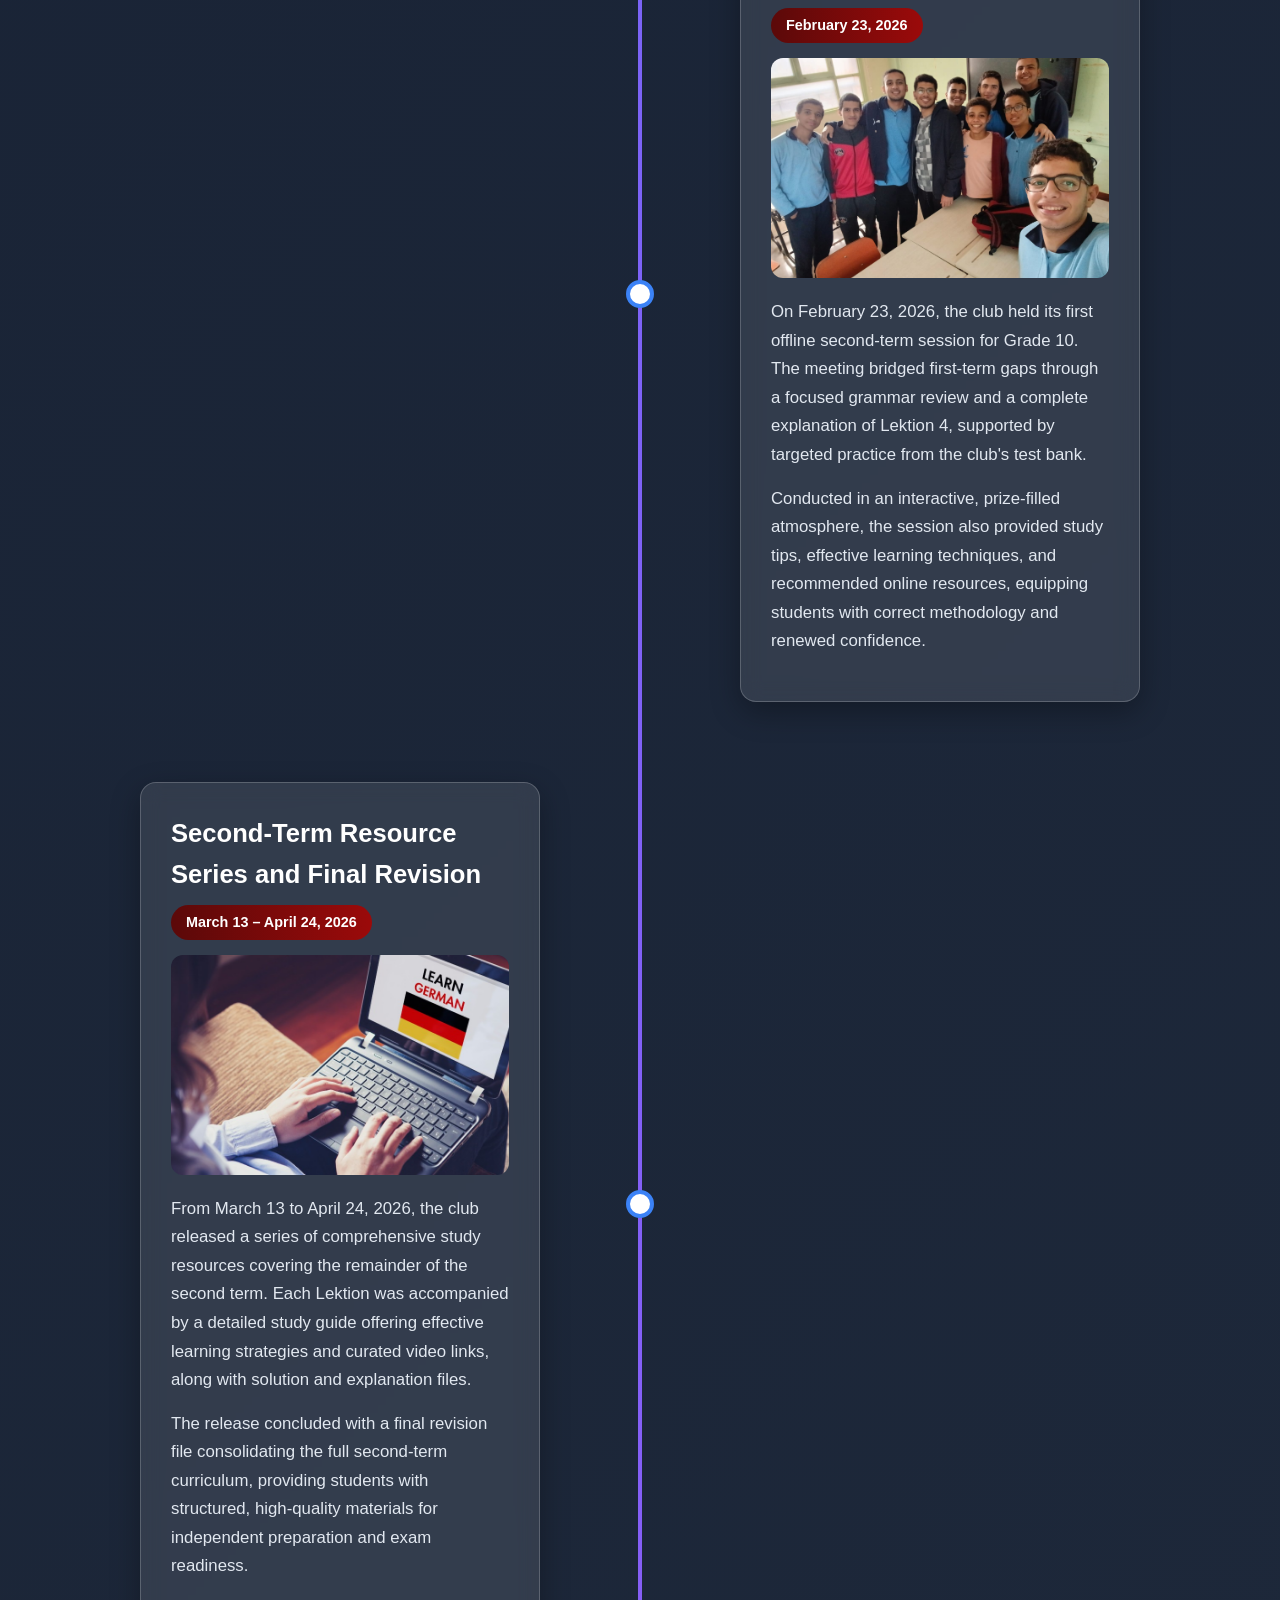
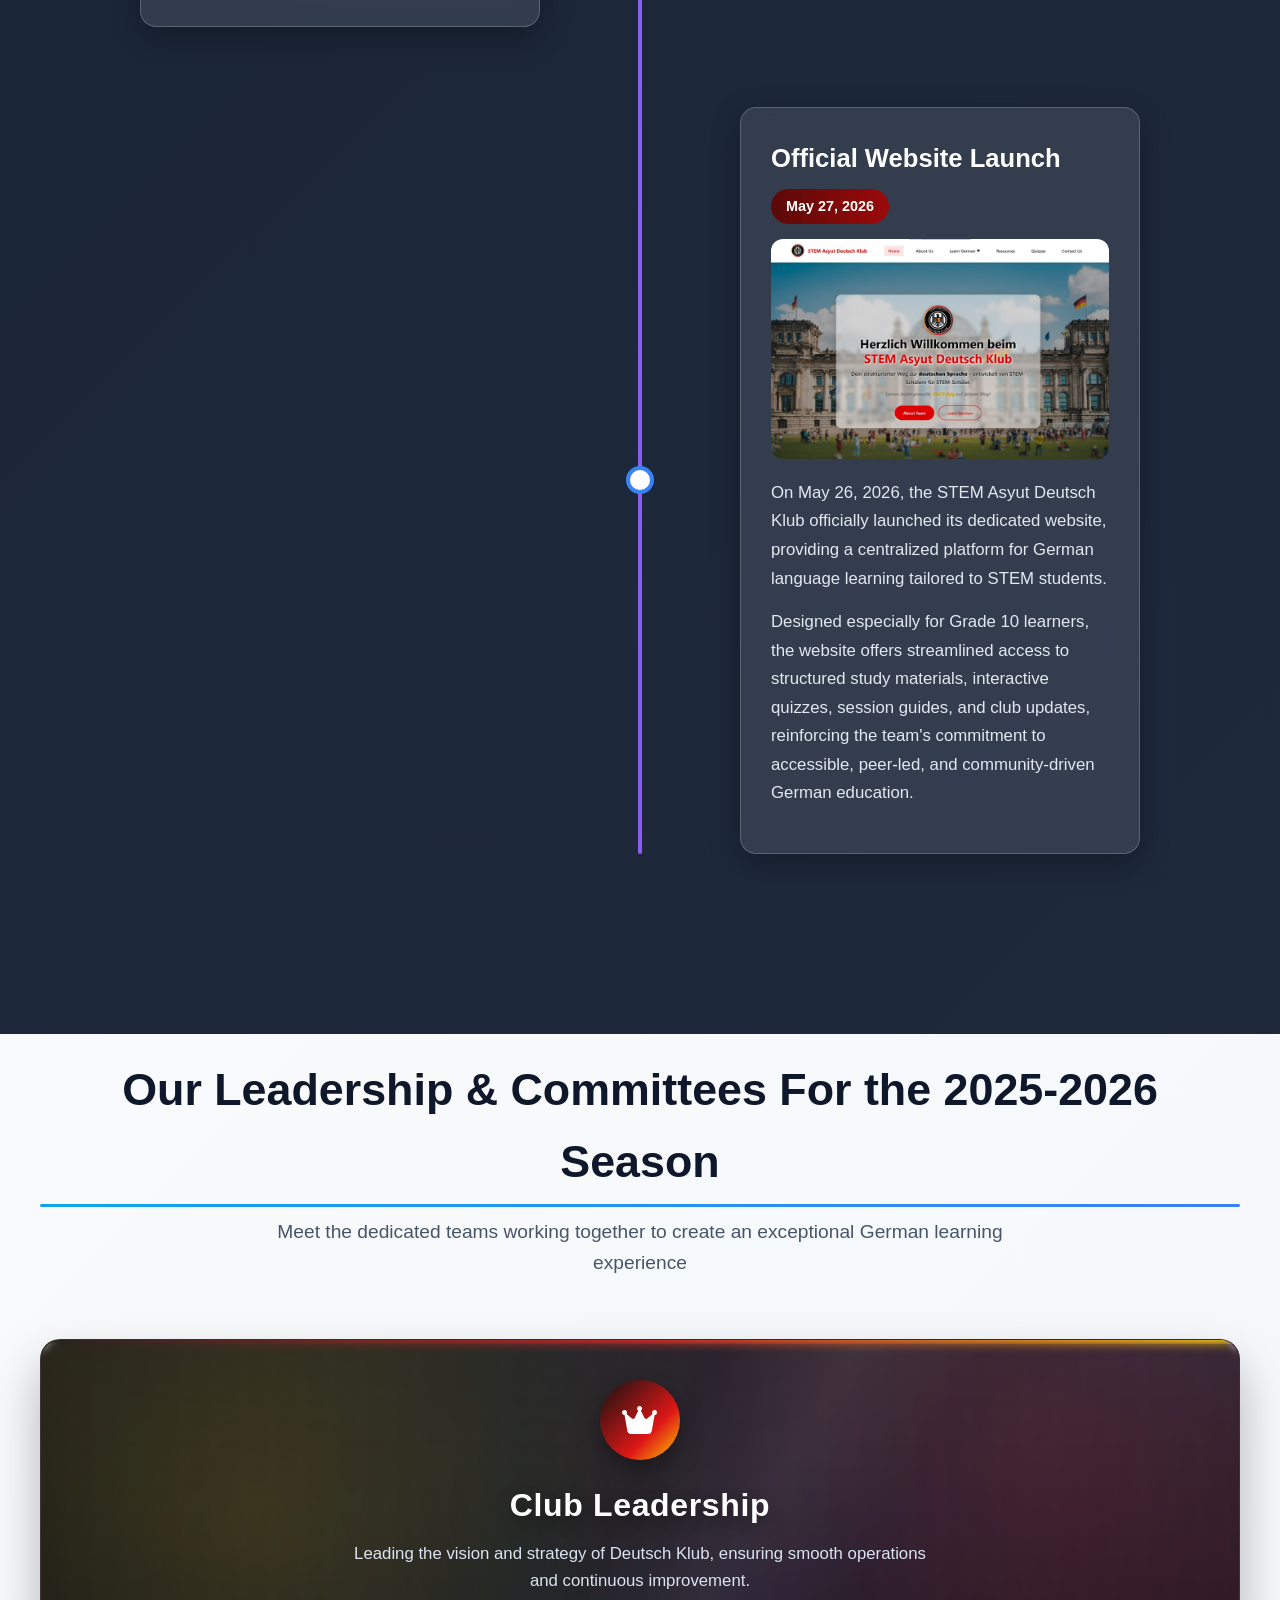
==== commit 98a1c420: "MOHAMED KHALED'S PHOTO" ====
--- a/pages/about.html
+++ b/pages/about.html
@@ -620,7 +620,7 @@
                             <h4 class="leaders-title">Committee Heads</h4>
                             <div class="leaders-grid">
                                 <div class="leader-card">
-                                    <img src="../images/team/Cw.jpeg" alt="Academic Vice" class="leader-image">
+                                    <img src="../Resources-images/MOHAMEDKHALEDAHMED.jpeg" alt="Academic Vice" class="leader-image">
                                     <!-- <div class="placeholder-image" style="background: linear-gradient(135deg, #f59e0b, #d97706);">
                                         Head
                                     </div> -->
--- a/css/about.css
+++ b/css/about.css
@@ -719,26 +719,60 @@
     grid-template-columns: repeat(auto-fit, minmax(350px, 1fr));
     gap: 40px;
     margin-bottom: 80px;
+    perspective: 1200px;
 }
 
 .committee-card {
-    background: white;
+    background: linear-gradient(160deg, #ffffff 0%, #f8fafc 60%, #eef2ff 100%);
     border-radius: 20px;
     overflow: hidden;
-    box-shadow: 0 15px 35px rgba(0, 0, 0, 0.08);
-    transition: all 0.4s ease;
+    box-shadow: 0 15px 35px rgba(0, 0, 0, 0.1);
+    transition:
+        opacity 0.65s cubic-bezier(0.22, 1, 0.36, 1),
+        transform 0.65s cubic-bezier(0.22, 1, 0.36, 1),
+        box-shadow 0.4s ease,
+        border-color 0.4s ease;
     opacity: 0;
-    transform: translateY(30px);
+    transform: translateY(34px) scale(0.97);
+    position: relative;
+    border: 1px solid #e2e8f0;
+    filter: blur(1.5px);
+    transition-delay: var(--stagger-delay, 0ms);
+}
+
+.committee-card::before {
+    content: "";
+    position: absolute;
+    inset: 0;
+    background: linear-gradient(120deg, transparent 30%, rgba(255, 255, 255, 0.42) 50%, transparent 70%);
+    transform: translateX(-110%);
+    transition: transform 0.7s ease;
+    pointer-events: none;
+}
+
+.committee-card::after {
+    content: "";
+    position: absolute;
+    inset: 0 auto 0 0;
+    width: 5px;
+    background: linear-gradient(180deg, #111827, #dc2626, #f59e0b);
+    opacity: 0.85;
 }
 
 .committee-card.visible {
     opacity: 1;
-    transform: translateY(0);
+    transform: translateY(0) scale(1);
+    filter: blur(0);
 }
 
 .committee-card:hover {
-    transform: translateY(-10px);
-    box-shadow: 0 25px 50px rgba(0, 0, 0, 0.15);
+    transform: translateY(-12px) rotateX(2deg);
+    box-shadow: 0 24px 48px rgba(15, 23, 42, 0.2);
+    border-color: rgba(99, 102, 241, 0.32);
+}
+
+.committee-card:hover::before {
+    transform: translateX(110%);
 }
 
 .committee-card:last-child {
@@ -753,6 +787,7 @@
     padding: 30px 30px 20px;
     text-align: center;
     border-bottom: 1px solid #e2e8f0;
+    background: linear-gradient(180deg, rgba(255, 255, 255, 0.92), rgba(248, 250, 252, 0.86));
 }
 
 .committee-icon {
@@ -766,6 +801,13 @@
     margin: 0 auto 20px;
     color: white;
     font-size: 1.8rem;
+    box-shadow: 0 10px 22px rgba(15, 23, 42, 0.25);
+    transition: transform 0.35s ease, box-shadow 0.35s ease;
+}
+
+.committee-card:hover .committee-icon {
+    transform: translateY(-4px) scale(1.08);
+    box-shadow: 0 16px 28px rgba(15, 23, 42, 0.28);
 }
 
 .committee-name {
@@ -779,12 +821,14 @@
     color: #64748b;
     font-size: 0.95rem;
     line-height: 1.6;
+    max-width: 350px;
+    margin: 0 auto;
 }
 
 /* Committee Leaders */
 .committee-leaders {
     padding: 25px 30px;
-    background: #f8fafc;
+    background: linear-gradient(180deg, #f8fafc 0%, #f1f5f9 100%);
     border-bottom: 1px solid #e2e8f0;
 }
 
@@ -805,14 +849,17 @@
 .leader-card {
     text-align: center;
     padding: 15px;
-    background: white;
+    background: linear-gradient(180deg, #ffffff 0%, #f8fafc 100%);
     border-radius: 12px;
-    box-shadow: 0 5px 15px rgba(0, 0, 0, 0.05);
-    transition: transform 0.3s ease;
+    box-shadow: 0 8px 18px rgba(15, 23, 42, 0.08);
+    transition: transform 0.3s ease, box-shadow 0.3s ease, border-color 0.3s ease;
+    border: 1px solid #e2e8f0;
 }
 
 .leader-card:hover {
-    transform: translateY(-5px);
+    transform: translateY(-6px);
+    box-shadow: 0 14px 28px rgba(15, 23, 42, 0.16);
+    border-color: rgba(59, 130, 246, 0.45);
 }
 
 .leader-image {
@@ -823,6 +870,12 @@
     margin: 0 auto 15px;
     border: 3px solid #3b82f6;
     display: block;
+    transition: transform 0.3s ease, border-color 0.3s ease;
+}
+
+.leader-card:hover .leader-image {
+    transform: scale(1.06);
+    border-color: #dc2626;
 }
 
 .placeholder-image {
@@ -855,6 +908,7 @@
 /* Committee Members */
 .committee-members {
     padding: 25px 30px;
+    background: rgba(255, 255, 255, 0.75);
 }
 
 .members-title {
@@ -874,10 +928,16 @@
 .member-item {
     padding: 10px 0;
     border-bottom: 1px dashed #e2e8f0;
-    color: #475569;
+    color: #334155;
     font-size: 1rem;
     display: flex;
     align-items: center;
+    transition: transform 0.25s ease, color 0.25s ease;
+}
+
+.member-item:hover {
+    transform: translateX(6px);
+    color: #0f172a;
 }
 
 .member-item:last-child {
@@ -886,11 +946,20 @@
 
 .member-item:before {
     content: '•';
-    color: #3b82f6;
+    color: #dc2626;
     font-size: 1.5rem;
     margin-right: 10px;
     font-weight: bold;
 }
+
+/* Committee accent colors per card */
+.committee-card:nth-of-type(1)::after { background: linear-gradient(180deg, #10b981, #059669); }
+.committee-card:nth-of-type(2)::after { background: linear-gradient(180deg, #8b5cf6, #7c3aed); }
+.committee-card:nth-of-type(3)::after { background: linear-gradient(180deg, #f59e0b, #d97706); }
+.committee-card:nth-of-type(4)::after { background: linear-gradient(180deg, #1347f0, #2e77f6); }
+.committee-card:nth-of-type(5)::after { background: linear-gradient(180deg, #dc2424, #f35454); }
+.committee-card:nth-of-type(6)::after { background: linear-gradient(180deg, #64d25d, #5cd776); }
+.committee-card:nth-of-type(7)::after { background: linear-gradient(180deg, #ec4899, #f97316); }
 
 /* Leadership Section (Special) */
 .leadership-section {
@@ -906,30 +975,77 @@
 }
 
 .leadership-card {
-    background: linear-gradient(135deg, #1e293b 0%, #0f172a 100%);
+    background:
+        radial-gradient(circle at 18% 22%, rgba(255, 204, 0, 0.16) 0, transparent 42%),
+        radial-gradient(circle at 84% 14%, rgba(221, 23, 22, 0.2) 0, transparent 44%),
+        linear-gradient(145deg, #050608 0%, #0f172a 48%, #1a0b0b 100%);
     border-radius: 20px;
     overflow: hidden;
-    box-shadow: 0 25px 50px rgba(0, 0, 0, 0.2);
+    border: 1px solid rgba(255, 255, 255, 0.12);
+    box-shadow: 0 25px 50px rgba(0, 0, 0, 0.28);
     color: white;
+    position: relative;
+    isolation: isolate;
+}
+
+.leadership-card::before {
+    content: "";
+    position: absolute;
+    inset: 0;
+    background-image:
+        linear-gradient(120deg, transparent 42%, rgba(255, 255, 255, 0.06) 50%, transparent 58%),
+        repeating-linear-gradient(
+            to right,
+            transparent 0 28px,
+            rgba(255, 255, 255, 0.035) 28px 29px
+        );
+    pointer-events: none;
+}
+
+.leadership-card::after {
+    content: "";
+    position: absolute;
+    top: 0;
+    left: 0;
+    width: 100%;
+    height: 4px;
+    background: linear-gradient(90deg, #111111 0%, #dd1716 50%, #ffcc00 100%);
+    z-index: 1;
 }
 
 .leadership-header {
     padding: 40px 40px 20px;
     text-align: center;
-    background: rgba(255, 255, 255, 0.05);
+    background: linear-gradient(180deg, rgba(255, 255, 255, 0.08) 0%, rgba(255, 255, 255, 0.03) 100%);
+    backdrop-filter: blur(4px);
+    position: relative;
+    z-index: 2;
+}
+
+.leadership-header::after {
+    content: "";
+    position: absolute;
+    left: 50%;
+    bottom: 0;
+    transform: translateX(-50%);
+    width: min(86%, 650px);
+    height: 1px;
+    background: linear-gradient(90deg, transparent, rgba(255, 204, 0, 0.65), transparent);
 }
 
 .leadership-icon {
     width: 80px;
     height: 80px;
     border-radius: 50%;
-    background: linear-gradient(135deg, #0ea5e9, #3b82f6);
+    background: linear-gradient(135deg, #111111, #dd1716 65%, #ffcc00);
     display: flex;
     align-items: center;
     justify-content: center;
     margin: 0 auto 20px;
     color: white;
     font-size: 2rem;
+    box-shadow: 0 10px 24px rgba(0, 0, 0, 0.34);
+    animation: leadershipIconPulse 3.5s ease-in-out infinite;
 }
 
 .leadership-name {
@@ -937,10 +1053,12 @@
     color: white;
     margin-bottom: 10px;
     font-weight: 700;
+    letter-spacing: 0.02em;
+    text-shadow: 0 6px 16px rgba(0, 0, 0, 0.35);
 }
 
 .leadership-description {
-    color: #cbd5e1;
+    color: #dbe4f2;
     font-size: 1.05rem;
     line-height: 1.6;
     max-width: 600px;
@@ -949,6 +1067,8 @@
 
 .leadership-body {
     padding: 40px;
+    position: relative;
+    z-index: 2;
 }
 
 .leaders-main-grid {
@@ -956,21 +1076,47 @@
     grid-template-columns: repeat(auto-fit, minmax(200px, 1fr));
     gap: 30px;
     margin-bottom: 40px;
+    align-items: stretch;
 }
 
 .leader-main-card {
-    background: rgba(255, 255, 255, 0.1);
+    background:
+        linear-gradient(160deg, rgba(255, 255, 255, 0.16) 0%, rgba(255, 255, 255, 0.06) 100%);
     backdrop-filter: blur(10px);
     border-radius: 15px;
     padding: 25px;
     text-align: center;
     border: 1px solid rgba(255, 255, 255, 0.2);
-    transition: transform 0.3s ease;
+    transition: transform 0.35s ease, box-shadow 0.35s ease, border-color 0.35s ease, background 0.35s ease;
+    position: relative;
+    overflow: hidden;
+    animation: leaderCardFadeIn 0.8s ease both;
+}
+
+.leader-main-card:nth-child(2) {
+    animation-delay: 0.15s;
+}
+
+.leader-main-card::before {
+    content: "";
+    position: absolute;
+    inset: -120% auto auto -40%;
+    width: 60%;
+    height: 280%;
+    transform: rotate(22deg);
+    background: linear-gradient(to right, transparent, rgba(255, 255, 255, 0.25), transparent);
+    transition: transform 0.6s ease;
 }
 
 .leader-main-card:hover {
-    transform: translateY(-8px);
-    background: rgba(255, 255, 255, 0.15);
+    transform: translateY(-12px) scale(1.015);
+    background: linear-gradient(160deg, rgba(255, 255, 255, 0.24) 0%, rgba(255, 255, 255, 0.1) 100%);
+    border-color: rgba(255, 204, 0, 0.45);
+    box-shadow: 0 18px 34px rgba(0, 0, 0, 0.28);
+}
+
+.leader-main-card:hover::before {
+    transform: translateX(230%) rotate(22deg);
 }
 
 .leader-main-image {
@@ -979,8 +1125,16 @@
     border-radius: 50%;
     object-fit: cover;
     margin: 0 auto 20px;
-    border: 3px solid #3b82f6;
+    border: 3px solid rgba(255, 204, 0, 0.8);
     display: block;
+    box-shadow: 0 14px 24px rgba(0, 0, 0, 0.38);
+    transition: transform 0.35s ease, border-color 0.35s ease, box-shadow 0.35s ease;
+}
+
+.leader-main-card:hover .leader-main-image {
+    transform: scale(1.06);
+    border-color: #dd1716;
+    box-shadow: 0 18px 30px rgba(0, 0, 0, 0.5);
 }
 
 .leader-main-placeholder {
@@ -1003,19 +1157,49 @@
     color: white;
     margin-bottom: 8px;
     font-weight: 600;
+    letter-spacing: 0.01em;
 }
 
 .leader-main-role {
     font-size: 1rem;
-    color: #60a5fa;
+    color: #ffcc00;
     margin-bottom: 15px;
     font-weight: 500;
+    letter-spacing: 0.03em;
+    text-transform: uppercase;
 }
 
 .leader-main-bio {
-    color: #cbd5e1;
+    color: #e2e8f0;
     font-size: 0.9rem;
     line-height: 1.5;
+}
+
+.leadership-card:hover .leadership-icon {
+    animation-duration: 2.4s;
+}
+
+@keyframes leaderCardFadeIn {
+    from {
+        opacity: 0;
+        transform: translateY(18px) scale(0.97);
+    }
+    to {
+        opacity: 1;
+        transform: translateY(0) scale(1);
+    }
+}
+
+@keyframes leadershipIconPulse {
+    0%,
+    100% {
+        transform: scale(1);
+        box-shadow: 0 10px 24px rgba(0, 0, 0, 0.34);
+    }
+    50% {
+        transform: scale(1.06);
+        box-shadow: 0 14px 28px rgba(221, 23, 22, 0.4);
+    }
 }
 
 .leadership-members {
